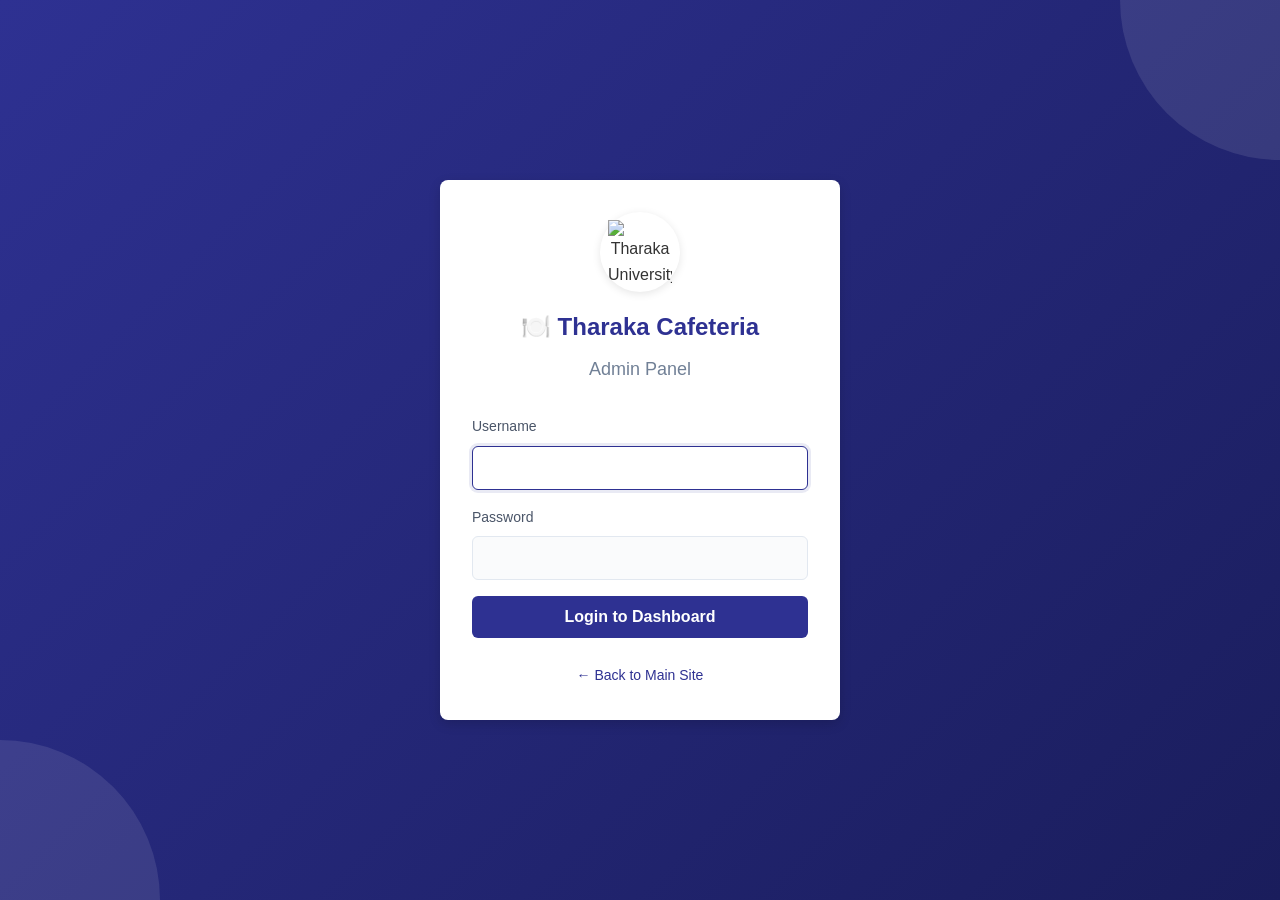
==== admin.html @ 1c05d5d1 "feat: apply cafeteria admin, cart, payment, and setup updates" ====
<!DOCTYPE html>
<html lang="en">
<head>
    <meta charset="UTF-8">
    <meta name="viewport" content="width=device-width, initial-scale=1.0, user-scalable=yes">
    <title>Admin Panel - Tharaka Cafeteria</title>
    <link rel="stylesheet" href="styles.css">
</head>
<body>
    <!-- Modern Login Screen -->
    <div id="loginScreen" class="admin-login-screen">
        <div class="admin-login-card">
            <!-- Logo -->
            <div class="admin-login-logo-box">
                <div class="admin-login-logo">
                    <img src="assets/images/logo.png.jpg" alt="Tharaka University Logo">
                </div>
                <h1 class="admin-login-title">🍽️ Tharaka Cafeteria</h1>
                <h2 class="admin-login-subtitle">Admin Panel</h2>
            </div>
            
            <!-- Login Form -->
            <form id="loginForm" class="admin-login-form">
                <div class="admin-form-group">
                    <div class="admin-form-field">
                        <label class="admin-form-label">Username</label>
                        <input type="text" id="username" required autofocus class="admin-form-input">
                    </div>
                    <div class="admin-form-field">
                        <label class="admin-form-label">Password</label>
                        <input type="password" id="password" required class="admin-form-input">
                    </div>
                </div>
                
                <div id="loginError" class="admin-login-error" style="display: none;"></div>
                
                <button type="submit" class="admin-btn-primary">
                    Login to Dashboard
                </button>
            </form>
            
            <div class="admin-login-back">
                <a href="index.html">← Back to Main Site</a>
            </div>
        </div>
        
        <!-- Animated Background Elements -->
        <div class="admin-bg-elements">
            <div class="admin-bg-circle"></div>
            <div class="admin-bg-circle"></div>
        </div>
    </div>

    <!-- Admin Dashboard -->
    <div id="dashboard" class="dashboard" style="display: none;">
        <!-- Modern Navbar -->
        <nav class="admin-navbar">
            <div class="admin-navbar-inner">
                <div class="admin-navbar-content">
                    <!-- Logo and Title -->
                    <div class="admin-navbar-brand">
                        <img src="assets/images/logo.png.jpg" alt="Tharaka University Logo">
                        <h1 class="admin-navbar-title">
                            <span>🍽️</span>
                            <span>Admin Panel</span>
                        </h1>
                    </div>
                    
                    <!-- Controls and Actions -->
                    <div class="admin-navbar-controls">
                        <!-- Theme Toggle -->
                        <button id="themeToggle" class="admin-navbar-btn" title="Toggle Dark Mode">
                            <span>🌙</span>
                        </button>
                        
                        <!-- Language Toggle -->
                        <button id="langToggle" class="admin-navbar-lang">EN</button>
                        
                        <!-- Admin Info -->
                        <div class="admin-navbar-info" id="adminInfoContainer" style="display: none;">
                            <span id="adminInfo" class="admin-navbar-info-text"></span>
                        </div>
                        
                        <!-- Action Buttons -->
                        <div class="admin-navbar-actions">
                            <button id="logoutBtn" class="admin-btn-logout" data-en="Logout" data-sw="Toka">Logout</button>
                            <a href="index.html" class="admin-btn-view-site" data-en="View Site" data-sw="Angalia Tovuti">View Site</a>
                        </div>
                    </div>
                </div>
            </div>
        </nav>

        <div>
            <!-- Modern Sidebar -->
            <aside class="admin-sidebar">
                <div class="admin-sidebar-inner">
                    <h2 class="admin-sidebar-title">Navigation</h2>
                    <nav class="admin-sidebar-nav">
                        <button class="nav-btn admin-nav-btn" data-tab="pos" data-en="🛒 Quick Order" data-sw="🛒 Oda Haraka">
                            <span class="admin-nav-icon">🛒</span>
                            <span>Quick Order</span>
                        </button>
                        
                        <button class="nav-btn admin-nav-btn" data-tab="inventory" data-en="📦 Inventory" data-sw="📦 Hesabu">
                            <span class="admin-nav-icon">📦</span>
                            <span>Inventory</span>
                        </button>
                        
                        <button class="nav-btn admin-nav-btn" data-tab="orders" data-en="📋 Orders" data-sw="📋 Maagizo">
                            <span class="admin-nav-icon">📋</span>
                            <span>Orders</span>
                        </button>
                        
                        <button class="nav-btn admin-nav-btn" data-tab="add" data-en="➕ Add Food" data-sw="➕ Ongeza Chakula">
                            <span class="admin-nav-icon">➕</span>
                            <span>Add Food</span>
                        </button>
                        
                        <button class="nav-btn admin-nav-btn" data-tab="analytics" data-en="📊 Analytics" data-sw="📊 Takwimu">
                            <span class="admin-nav-icon">📊</span>
                            <span>Analytics</span>
                        </button>
                        
                        <button class="nav-btn admin-nav-btn" data-tab="recommendations" data-en="✨ AI Recommendations" data-sw="✨ Mapendekezo">
                            <span class="admin-nav-icon">✨</span>
                            <span>AI Recommendations</span>
                        </button>
                        
                        <button class="nav-btn admin-nav-btn" data-tab="loyalty" data-en="💎 Loyalty Points" data-sw="💎 Pointi za Sadaka">
                            <span class="admin-nav-icon">💎</span>
                            <span>Loyalty Points</span>
                        </button>
                        
                        <button class="nav-btn admin-nav-btn" id="rolesNavBtn" data-tab="roles" data-en="🔐 Roles & Access" data-sw="🔐 Majukumu" style="display: none;">
                            <span class="admin-nav-icon">🔐</span>
                            <span>Roles & Access</span>
                        </button>
                        
                        <button class="nav-btn admin-nav-btn" id="adminsNavBtn" data-tab="admins" data-en="👥 Admins" data-sw="👥 Wasimamizi" style="display: none;">
                            <span class="admin-nav-icon">👥</span>
                            <span>Admins</span>
                        </button>
                    </nav>
                </div>
            </aside>

            <!-- Main Content -->
            <main class="admin-main">
                <!-- POS / Quick Order Tab -->
                <div id="posTab" class="admin-tab-panel active">
                    <div>
                        <h2 class="admin-section-title">Quick Order (Point of Sale)</h2>
                        <p class="admin-section-description">Create orders for customers who need assistance</p>
                    </div>
                    
                    <div class="admin-grid">
                        <!-- Menu Items -->
                        <div>
                            <div class="admin-card">
                                <h3 class="admin-card-title">
                                    <span class="admin-card-icon">🍽️</span>
                                    Menu Items
                                </h3>
                                <div id="posMenu" class="admin-menu-grid"></div>
                            </div>
                        </div>

                        <!-- Current Order Card -->
                        <div>
                            <div class="admin-card admin-sticky-card">
                                <h3 class="admin-card-title">
                                    <span class="admin-card-icon">🛒</span>
                                    Current Order
                                </h3>
                                
                                <div id="posCart" class="admin-cart"></div>
                                
                                <div class="admin-total-section">
                                    <div class="admin-total-row">
                                        <span class="admin-total-label">Total:</span>
                                        <span class="admin-total-amount">KSh <span id="posTotal">0</span></span>
                                    </div>
                                    
                                    <div class="admin-flex admin-flex-col admin-gap-2">
                                        <div class="admin-input-group">
                                            <label class="admin-form-label">Payment Method</label>
                                            <select id="posPaymentMethod" class="admin-form-select admin-select">
                                                <option value="cash">💵 Cash</option>
                                                <option value="mpesa">📱 M-Pesa</option>
                                            </select>
                                        </div>

                                        <div id="posMpesaSection" style="display: none;">
                                            <label class="admin-form-label">Customer Phone</label>
                                            <input type="tel" id="posMpesaPhone" placeholder="0712345678" class="admin-input">
                                        </div>

                                        <div class="admin-flex admin-flex-col admin-gap-1">
                                            <button id="posPlaceOrder" class="admin-btn-submit">Place Order</button>
                                            <button id="posClearOrder" class="admin-btn-secondary">Clear Order</button>
                                        </div>
                                    </div>
                                </div>
                            </div>
                        </div>
                    </div>
                </div>

                <!-- Inventory Tab -->
                <div id="inventoryTab" class="admin-tab-panel">
                    <div>
                        <h2 class="admin-section-title">Inventory Management</h2>
                        <p class="admin-section-description">Manage your food items and stock levels</p>
                    </div>
                    
                    <div class="admin-card">
                        <h3 class="admin-card-title">
                            <span class="admin-card-icon">📦</span>
                            Current Inventory
                        </h3>
                        <div id="inventoryList" class="admin-flex admin-flex-col admin-gap-1"></div>
                    </div>
                </div>

                <!-- Orders Tab -->
                <div id="ordersTab" class="admin-tab-panel">
                    <div>
                        <h2 class="admin-section-title">Order History & Verification</h2>
                        <p class="admin-section-description">View and manage all customer orders</p>
                    </div>
                    
                    <!-- Order Search Card -->
                    <div class="admin-card admin-search-card">
                        <h3 class="admin-card-title">
                            <span class="admin-card-icon">🔍</span>
                            Search & Verify Order
                        </h3>
                        <div class="admin-search-form">
                            <div class="admin-input-group">
                                <label class="admin-form-label">Order Number</label>
                                <input type="text" id="orderSearchInput" placeholder="e.g., TUC-1000" class="admin-input">
                            </div>
                            <div class="admin-search-buttons">
                                <button id="searchOrderBtn" class="admin-btn-submit">
                                    Search Order
                                </button>
                                <button id="clearSearchBtn" class="admin-btn-secondary">
                                    Show All
                                </button>
                            </div>
                        </div>
                        
                        <!-- Search Result -->
                        <div id="orderSearchResult"></div>
                    </div>

                    <!-- All Orders -->
                    <div class="admin-card">
                        <h3 class="admin-card-title">
                            <span class="admin-card-icon">📋</span>
                            All Orders
                        </h3>
                        <div id="ordersList" class="admin-flex admin-flex-col admin-gap-1"></div>
                    </div>
                </div>

                <!-- Add Food Tab -->
                <div id="addTab" class="admin-tab-panel">
                    <div>
                        <h2 class="admin-section-title">Add New Food Item</h2>
                        <p class="admin-section-description">Add new items to your menu</p>
                    </div>
                    <form id="addFoodForm" class="admin-card admin-form">
                        <div class="admin-form-row">
                            <div class="admin-input-group">
                                <label class="admin-form-label">Food Name</label>
                                <input type="text" id="foodName" required class="admin-input">
                            </div>
                            <div class="admin-input-group">
                                <label class="admin-form-label">Price (KSh)</label>
                                <input type="number" id="foodPrice" min="1" required class="admin-input">
                            </div>
                        </div>
                        <div class="admin-form-row">
                            <div class="admin-input-group">
                                <label class="admin-form-label">Quantity</label>
                                <input type="number" id="foodQuantity" min="0" required class="admin-input">
                            </div>
                            <div class="admin-input-group">
                                <label class="admin-form-label">Unit</label>
                                <select id="foodUnit" required class="admin-form-select">
                                    <option value="plates">Plates</option>
                                    <option value="cups">Cups</option>
                                    <option value="pieces">Pieces</option>
                                    <option value="bottles">Bottles</option>
                                </select>
                            </div>
                        </div>
                        <div class="admin-input-group">
                            <label class="admin-form-label">Categories</label>
                            <div class="admin-checkbox-group">
                                <label class="admin-checkbox-label">
                                    <input type="checkbox" name="category" value="breakfast">
                                    <span>Breakfast</span>
                                </label>
                                <label class="admin-checkbox-label">
                                    <input type="checkbox" name="category" value="lunch">
                                    <span>Lunch</span>
                                </label>
                                <label class="admin-checkbox-label">
                                    <input type="checkbox" name="category" value="snacks">
                                    <span>Snacks</span>
                                </label>
                            </div>
                        </div>
                        <button type="submit" class="admin-btn-submit">Add Food Item</button>
                    </form>
                </div>

                <!-- Analytics Tab -->
                <div id="analyticsTab" class="admin-tab-panel">
                    <div>
                        <h2 class="admin-section-title">Sales Analytics</h2>
                        <p class="admin-section-description">Track your sales and performance</p>
                    </div>
                    <div id="analyticsContent"></div>
                </div>

                <!-- AI Recommendations Analytics Tab -->
                <div id="recommendationsTab" class="admin-tab-panel">
                    <div>
                        <h2 class="admin-section-title">✨ AI Recommendation Analytics</h2>
                        <p class="admin-section-description">Track the effectiveness of personalized recommendations</p>
                    </div>
                    
                    <!-- Key Metrics -->
                    <div class="admin-stats-grid">
                        <div class="admin-stat-card">
                            <div class="admin-stat-icon">👁️</div>
                            <div class="admin-stat-value" id="recTotalShown">0</div>
                            <div class="admin-stat-label">Recommendations Shown</div>
                        </div>
                        <div class="admin-stat-card">
                            <div class="admin-stat-icon">👆</div>
                            <div class="admin-stat-value" id="recTotalClicked">0</div>
                            <div class="admin-stat-label">Clicks</div>
                        </div>
                        <div class="admin-stat-card">
                            <div class="admin-stat-icon">🛒</div>
                            <div class="admin-stat-value" id="recTotalOrdered">0</div>
                            <div class="admin-stat-label">Orders from Recommendations</div>
                        </div>
                        <div class="admin-stat-card">
                            <div class="admin-stat-icon">📈</div>
                            <div class="admin-stat-value" id="recCTR">0%</div>
                            <div class="admin-stat-label">Click-Through Rate</div>
                        </div>
                        <div class="admin-stat-card">
                            <div class="admin-stat-icon">💰</div>
                            <div class="admin-stat-value" id="recConversionRate">0%</div>
                            <div class="admin-stat-label">Conversion Rate</div>
                        </div>
                    </div>

                    <!-- Strategy Effectiveness -->
                    <div class="admin-card">
                        <h3 class="admin-card-subtitle">Strategy Effectiveness</h3>
                        <div id="strategyEffectiveness"></div>
                    </div>

                    <!-- Top Recommended Items -->
                    <div class="admin-card">
                        <h3 class="admin-card-subtitle">Top Recommended Items</h3>
                        <div id="topRecommendedItems"></div>
                    </div>

                    <!-- Preference Distribution -->
                    <div class="admin-card">
                        <h3 class="admin-card-subtitle">User Preference Distribution</h3>
                        <div id="preferenceDistribution"></div>
                    </div>
                </div>

                <!-- Admins Tab (Super Admin Only) -->
                <div id="adminsTab" class="admin-tab-panel">
                    <div>
                        <h2 class="admin-section-title">Admin Management</h2>
                        <p class="admin-section-description">Manage admin users and roles</p>
                    </div>
                    
                    <!-- Add Admin Form -->
                    <div class="admin-card admin-form">
                        <h3 class="admin-card-title">Add New Admin</h3>
                        <form id="addAdminForm">
                            <div class="admin-form-row">
                                <div class="admin-input-group">
                                    <label class="admin-form-label">Username</label>
                                    <input type="text" id="adminUsername" required class="admin-input">
                                </div>
                                <div class="admin-input-group">
                                    <label class="admin-form-label">Password</label>
                                    <input type="password" id="adminPassword" required class="admin-input">
                                </div>
                            </div>
                            <div class="admin-input-group">
                                <label class="admin-form-label">Role</label>
                                <select id="adminRole" required class="admin-form-select">
                                    <option value="Staff">Staff</option>
                                    <option value="Manager">Manager</option>
                                    <option value="Super Admin">Super Admin</option>
                                </select>
                            </div>
                            <button type="submit" class="admin-btn-submit">Add Admin</button>
                        </form>
                    </div>

                    <!-- Admins List -->
                    <div class="admin-card">
                        <h3 class="admin-card-subtitle">Current Admins</h3>
                        <div id="adminsList"></div>
                    </div>

                    <!-- Loyalty Points Management Tab -->
                    <div id="loyaltyTab" style="display: none;">
                        <div class="admin-card">
                            <h3 class="admin-card-title">
                                <span class="admin-card-icon">💎</span>
                                Loyalty Points Management
                            </h3>
                            
                            <div style="margin-bottom: 1.5rem;">
                                <label class="admin-form-label">Search Customer</label>
                                <div style="display: flex; gap: 0.5rem;">
                                    <input type="tel" id="loyaltyPhone" placeholder="Phone (0712345678)" class="admin-input" style="flex: 1;">
                                    <button onclick="searchLoyaltyCustomer()" class="admin-btn-submit">Search</button>
                                </div>
                            </div>

                            <div id="loyaltyResult"></div>
                        </div>

                        <div class="admin-card">
                            <h3 class="admin-card-subtitle">Top Customers</h3>
                            <div id="topCustomersList"></div>
                        </div>
                    </div>

                    <!-- Roles & Access Tab -->
                    <div id="rolesTab" style="display: none;">
                        <div class="admin-card">
                            <h3 class="admin-card-title">
                                <span class="admin-card-icon">🔐</span>
                                Role Management
                            </h3>
                            
                            <div id="rolesList"></div>
                        </div>

                        <div class="admin-card">
                            <h3 class="admin-card-subtitle">Activity Log</h3>
                            <div id="activityLog"></div>
                        </div>
                    </div>
                </div>
            </main>
        </div>
    </div>

    <!-- Modern Loading Overlay -->
    <div id="loadingOverlay" class="admin-loading-overlay">
        <div class="admin-loading-container">
            <div class="admin-loading-content">
                <div class="admin-spinner"></div>
                <p class="admin-loading-text">Loading...</p>
            </div>
        </div>
    </div>

    <!-- Modern Success Modal -->
    <div id="successModal" class="admin-modal">
        <div class="admin-modal-content">
            <div class="admin-modal-center">
                <div class="admin-success-icon">
                    <svg width="32" height="32" viewBox="0 0 24 24" fill="none" stroke="#38A169" stroke-width="2" stroke-linecap="round" stroke-linejoin="round"><path d="M20 6L9 17l-5-5"></path></svg>
                </div>
                <h3 id="successTitle" class="admin-modal-title">Success!</h3>
                <p id="successMessage" class="admin-modal-message"></p>
                <button id="closeSuccessBtn" class="admin-btn-submit">
                    Close
                </button>
            </div>
        </div>
    </div>

    <!-- Toast Notification Container -->
    <div id="toastContainer" class="admin-toast-container"></div>

    <script src="modules/auth.js"></script>
    <script src="modules/userProfile.js"></script>
    <script src="modules/recommendationAnalytics.js"></script>
    <script src="modules/confirm.js"></script>
    <script src="modules/admin.js"></script>
    <script>
        // Show notification toast
        function showNotification(message) {
            const toastContainer = document.getElementById('toastContainer');
            if (!toastContainer) return;
            
            const toast = document.createElement('div');
            toast.className = 'admin-toast';
            toast.textContent = message;
            toast.style.cssText = 'background: #48BB78; color: white; padding: 1rem; border-radius: 0.5rem; margin-bottom: 0.5rem; animation: slideIn 0.3s ease; box-shadow: 0 4px 6px rgba(0,0,0,0.1);';
            toastContainer.appendChild(toast);
            
            setTimeout(() => {
                toast.style.animation = 'slideOut 0.3s ease';
                setTimeout(() => toast.remove(), 300);
            }, 3000);
        }

        // Initialize
        AuthModule.init();

        // Check if logged in
        if (AuthModule.isAuthenticated()) {
            showDashboard();
        }

        // Modern Login form with loading states
        const loginForm = document.getElementById('loginForm');
        if (loginForm) {
            loginForm.addEventListener('submit', async (e) => {
                e.preventDefault();
                const username = document.getElementById('username').value;
                const password = document.getElementById('password').value;
                const errorDiv = document.getElementById('loginError');
                const submitBtn = e.target.querySelector('button[type="submit"]');

                // Show loading state
                if (submitBtn) {
                    submitBtn.textContent = 'Loading...';
                    submitBtn.disabled = true;
                }
                if (errorDiv) errorDiv.style.display = 'none';

                try {
                    await AuthModule.login(username, password);
                    // Clear the form fields after successful login
                    document.getElementById('username').value = '';
                    document.getElementById('password').value = '';
                    showToast('Login successful! Welcome to the admin panel.', 'success');
                    showDashboard();
                } catch (error) {
                    if (errorDiv) {
                        errorDiv.textContent = error.message;
                        errorDiv.style.display = 'block';
                    }
                    document.getElementById('password').value = '';
                    showToast('Login failed. Please check your credentials.', 'error');
                } finally {
                    if (submitBtn) {
                        submitBtn.textContent = 'Login to Dashboard';
                        submitBtn.disabled = false;
                    }
                }
            });
        }

        // Logout
        const logoutBtn = document.getElementById('logoutBtn');
        if (logoutBtn) logoutBtn.addEventListener('click', () => {
            AuthModule.logout();
            window.location.href = 'index.html';
        });

        // Modern Toast Notification System
        function showToast(message, type = 'success') {
            const toast = document.createElement('div');
            const bgColor = type === 'success' ? '#48BB78' : type === 'error' ? '#EF4444' : '#3182CE';
            toast.style.background = bgColor;
            toast.style.color = 'white';
            toast.style.padding = '0.5rem 1rem';
            toast.style.borderRadius = '0.5rem';
            toast.style.boxShadow = '0 8px 20px rgba(0,0,0,0.08)';
            toast.style.display = 'flex';
            toast.style.alignItems = 'center';
            toast.style.gap = '0.75rem';
            toast.style.minWidth = '220px';
            toast.style.transition = 'transform 0.3s ease, opacity 0.3s ease';

            const icon = document.createElement('span');
            icon.textContent = type === 'success' ? '✓' : type === 'error' ? '✕' : 'ℹ';
            icon.style.fontSize = '1rem';

            const text = document.createElement('span');
            text.style.fontWeight = '600';
            text.style.fontSize = '0.875rem';
            text.textContent = message;

            const closeBtn = document.createElement('button');
            closeBtn.textContent = '×';
            closeBtn.style.marginLeft = 'auto';
            closeBtn.style.background = 'transparent';
            closeBtn.style.border = 'none';
            closeBtn.style.color = 'rgba(255,255,255,0.9)';
            closeBtn.style.cursor = 'pointer';
            closeBtn.addEventListener('click', () => toast.remove());

            toast.appendChild(icon);
            toast.appendChild(text);
            toast.appendChild(closeBtn);

            const container = document.getElementById('toastContainer');
            if (container) container.appendChild(toast);

            // Auto remove after 4 seconds
            setTimeout(() => {
                toast.style.opacity = '0';
                toast.style.transform = 'translateX(100%)';
                setTimeout(() => toast.remove(), 350);
            }, 4000);
        }

        // Modern Modal Functions (use inline styles)
        function showSuccessModal(title, message) {
            const modal = document.getElementById('successModal');
            if (!modal) return;
            document.getElementById('successTitle').textContent = title;
            document.getElementById('successMessage').textContent = message;
            modal.style.display = 'flex';
        }

        function closeSuccessModal() {
            const modal = document.getElementById('successModal');
            if (!modal) return;
            modal.style.display = 'none';
        }

        // Attach close button listener (CSP-safe)
        document.getElementById('closeSuccessBtn').addEventListener('click', closeSuccessModal);

        function showLoading() {
            const overlay = document.getElementById('loadingOverlay');
            if (overlay) overlay.style.display = 'flex';
        }

        function hideLoading() {
            const overlay = document.getElementById('loadingOverlay');
            if (overlay) overlay.style.display = 'none';
        }

        // Tab activation helpers: show only the selected tab panel and mark nav
        const getPanels = () => Array.from(document.querySelectorAll('main > div[id$="Tab"]'));

        function resetNavStyles() {
            document.querySelectorAll('.nav-btn').forEach(b => {
                b.style.background = 'transparent';
                b.style.color = '#4A5568';
                b.style.borderLeft = 'none';
            });
        }

        function hideAllPanels() {
            getPanels().forEach(p => {
                p.style.display = 'none';
                p.classList.remove('active');
            });
        }

        function activateTab(tab) {
            if (!tab) return;
            resetNavStyles();
            hideAllPanels();

            // mark nav button
            const btn = Array.from(document.querySelectorAll('.nav-btn')).find(b => b.dataset.tab === tab);
            if (btn) {
                btn.style.background = '#EDF2FF';
                btn.style.color = '#2E3192';
                btn.style.borderLeft = '4px solid #2E3192';
            }

            // show panel
            const panel = document.getElementById(tab + 'Tab');
            if (panel) {
                panel.style.display = 'block';
                panel.classList.add('active');
            }

            // render/refresh content for known panels
            if (tab === 'pos') {
                AdminModule.renderPOSMenu('posMenu');
                AdminModule.renderPOSCart();
            } else if (tab === 'inventory') {
                AdminModule.renderInventory('inventoryList');
            } else if (tab === 'orders') {
                AdminModule.renderOrders('ordersList');
            } else if (tab === 'analytics') {
                AdminModule.renderAnalytics('analyticsContent');
            } else if (tab === 'recommendations') {
                renderRecommendationAnalytics();
            } else if (tab === 'admins') {
                AdminModule.renderAdmins('adminsList');
            }

            // remember last active
            try { localStorage.setItem('lastAdminTab', tab); } catch (e) {}
        }

        // attach click handlers
        document.querySelectorAll('.nav-btn').forEach(btn => {
            btn.addEventListener('click', () => {
                const tab = btn.dataset.tab;
                activateTab(tab);
            });
        });

        // Render Recommendation Analytics
        function renderRecommendationAnalytics() {
            const summary = RecommendationAnalytics.getAnalyticsSummary();

            // Update key metrics
            document.getElementById('recTotalShown').textContent = summary.totalRecommendationsShown;
            document.getElementById('recTotalClicked').textContent = summary.totalClicks;
            document.getElementById('recTotalOrdered').textContent = summary.totalOrders;
            document.getElementById('recCTR').textContent = summary.clickThroughRate.toFixed(1) + '%';
            document.getElementById('recConversionRate').textContent = summary.conversionRate.toFixed(1) + '%';

            // Strategy effectiveness
            const strategyHTML = Object.entries(summary.strategyEffectiveness).map(([strategy, stats]) => `
                <div style="padding: 1rem; background: #F7FAFC; border-radius: 0.375rem; margin-bottom: 1rem;">
                    <h4 style="text-transform: capitalize; margin-bottom: 0.5rem;">${strategy}</h4>
                    <div style="display: grid; grid-template-columns: repeat(3, 1fr); gap: 1rem; font-size: 0.875rem;">
                        <div>
                            <div style="color: #718096;">Shown</div>
                            <div style="font-weight: 600;">${stats.shown}</div>
                        </div>

            <!-- Confirmation Modal -->
            <div id="confirmModal" class="admin-modal" style="display: none;">
                <div class="admin-modal-content">
                    <div class="admin-modal-center">
                        <h3 id="confirmTitle" class="admin-modal-title">Please confirm</h3>
                        <p id="confirmMessage" class="admin-modal-message"></p>
                        <div style="display: flex; gap: 0.5rem; margin-top: 1rem;">
                            <button id="confirmYes" class="admin-btn-submit">Confirm</button>
                            <button id="confirmNo" class="admin-btn-secondary">Cancel</button>
                        </div>
                    </div>
                </div>
            </div>
                        <div>
                            <div style="color: #718096;">CTR</div>
                            <div style="font-weight: 600; color: #2E3192;">${stats.ctr.toFixed(1)}%</div>
                        </div>
                        <div>
                            <div style="color: #718096;">Conversion</div>
                            <div style="font-weight: 600; color: #48BB78;">${stats.conversionRate.toFixed(1)}%</div>
                        </div>
                    </div>
                </div>
            `).join('');
            document.getElementById('strategyEffectiveness').innerHTML = strategyHTML || '<p style="color: #718096;">No data yet</p>';

            // Top recommended items
            const topItemsHTML = summary.topItems.length > 0 ? `
                <table style="width: 100%; border-collapse: collapse;">
                    <thead>
                        <tr style="border-bottom: 2px solid #E2E8F0;">
                            <th style="text-align: left; padding: 0.75rem;">Item ID</th>
                            <th style="text-align: left; padding: 0.75rem;">Times Recommended</th>
                            <th style="text-align: left; padding: 0.75rem;">Clicks</th>
                            <th style="text-align: left; padding: 0.75rem;">Orders</th>
                            <th style="text-align: left; padding: 0.75rem;">Conversion Rate</th>
                        </tr>
                    </thead>
                    <tbody>
                        ${summary.topItems.map(item => `
                            <tr style="border-bottom: 1px solid #E2E8F0;">
                                <td style="padding: 0.75rem;">${item.itemId}</td>
                                <td style="padding: 0.75rem;">${item.timesRecommended}</td>
                                <td style="padding: 0.75rem;">${item.timesClicked}</td>
                                <td style="padding: 0.75rem;">${item.timesOrdered}</td>
                                <td style="padding: 0.75rem; color: #48BB78; font-weight: 600;">${item.conversionRate.toFixed(1)}%</td>
                            </tr>
                        `).join('')}
                    </tbody>
                </table>
            ` : '<p style="color: #718096;">No data yet</p>';
            document.getElementById('topRecommendedItems').innerHTML = topItemsHTML;

            // Preference distribution
            const prefs = RecommendationAnalytics.getPreferenceDistribution();
            const prefHTML = Object.entries(prefs).map(([pref, count]) => `
                <div style="margin-bottom: 1rem;">
                    <div style="display: flex; justify-content: space-between; margin-bottom: 0.25rem;">
                        <span style="text-transform: capitalize;">${pref}</span>
                        <span style="font-weight: 600;">${count}%</span>
                    </div>
                    <div style="background: #E2E8F0; height: 8px; border-radius: 4px; overflow: hidden;">
                        <div style="background: linear-gradient(135deg, #667eea 0%, #764ba2 100%); height: 100%; width: ${count}%;"></div>
                    </div>
                </div>
            `).join('');
            document.getElementById('preferenceDistribution').innerHTML = prefHTML;
        }

        // Modern Add food form with loading and toast notifications
        const addFoodForm = document.getElementById('addFoodForm');
        if (addFoodForm) {
            addFoodForm.addEventListener('submit', async (e) => {
                e.preventDefault();

                const name = document.getElementById('foodName').value;
                const price = parseInt(document.getElementById('foodPrice').value);
                const quantity = parseInt(document.getElementById('foodQuantity').value);
                const unit = document.getElementById('foodUnit').value;
                const categories = Array.from(document.querySelectorAll('input[name="category"]:checked'))
                    .map(cb => cb.value);

                if (categories.length === 0) {
                    showToast('Please select at least one category', 'error');
                    return;
                }

                showLoading();
                try {
                    console.log('Adding food:', { name, price, quantity, unit, categories });
                    await AdminModule.addFood(name, price, quantity, unit, categories);
                    e.target.reset();
                    showToast(`${name} added successfully to inventory!`, 'success');
                    
                    // Reload data from server to get the latest
                    await AdminModule.loadData();
                    
                    // Refresh all relevant displays
                    AdminModule.renderInventory('inventoryList');
                    AdminModule.renderPOSMenu('posMenu');
                    
                } catch (error) {
                    console.error('Error adding food:', error);
                    showToast(`Failed to add food item: ${error.message}`, 'error');
                    showToast('Failed to add food item. Please try again.', 'error');
                } finally {
                    hideLoading();
                }
            });
        }

        // Add admin form
        const addAdminForm = document.getElementById('addAdminForm');
        if (addAdminForm) {
            addAdminForm.addEventListener('submit', async (e) => {
                e.preventDefault();

                const username = document.getElementById('adminUsername').value;
                const password = document.getElementById('adminPassword').value;
                const role = document.getElementById('adminRole').value;

                try {
                    await AdminModule.addAdmin(username, password, role);
                    e.target.reset();
                    alert('Admin added successfully!');
                    AdminModule.renderAdmins('adminsList');
                } catch (error) {
                    alert('Error: ' + error.message);
                }
            });
        }

        // POS Payment method change
        const posPaymentMethod = document.getElementById('posPaymentMethod');
        if (posPaymentMethod) posPaymentMethod.addEventListener('change', (e) => {
            const mpesaSection = document.getElementById('posMpesaSection');
            if (e.target.value === 'mpesa') {
                mpesaSection.style.display = 'block';
            } else {
                mpesaSection.style.display = 'none';
            }
        });

        // Modern POS Place Order with loading states
        const posPlaceBtn = document.getElementById('posPlaceOrder');
        if (posPlaceBtn) posPlaceBtn.addEventListener('click', async () => {
            const btn = document.getElementById('posPlaceOrder');
            const originalText = btn.textContent;

            btn.textContent = 'Loading...';
            btn.disabled = true;

            try {
                await AdminModule.placePOSOrder();
                showToast('Order placed successfully!', 'success');
            } catch (error) {
                showToast('Failed to place order. Please try again.', 'error');
            } finally {
                btn.textContent = originalText;
                btn.disabled = false;
            }
        });

        // Modern POS Clear Order with confirmation
        const posClearBtn = document.getElementById('posClearOrder');
        if (posClearBtn) posClearBtn.addEventListener('click', async () => {
            if (await Confirm.confirm('Are you sure you want to clear the current order?')) {
                await AdminModule.clearPOSOrder();
                showToast('Order cleared', 'info');
            }
        });

        // Order Search
        const searchOrderBtn = document.getElementById('searchOrderBtn');
        if (searchOrderBtn) searchOrderBtn.addEventListener('click', () => {
            const orderNumber = document.getElementById('orderSearchInput').value;
            AdminModule.searchOrder(orderNumber);
        });

        // Order Search - Enter key
        const orderSearchInput = document.getElementById('orderSearchInput');
        if (orderSearchInput) orderSearchInput.addEventListener('keypress', (e) => {
            if (e.key === 'Enter') {
                const orderNumber = document.getElementById('orderSearchInput').value;
                AdminModule.searchOrder(orderNumber);
            }
        });

        // Clear Search
        const clearSearchBtn = document.getElementById('clearSearchBtn');
        if (clearSearchBtn) clearSearchBtn.addEventListener('click', () => {
            AdminModule.clearOrderSearch();
        });

        // Theme Toggle
        const themeToggle = document.getElementById('themeToggle');
        if (themeToggle) {
            const currentTheme = localStorage.getItem('theme') || 'light';
            document.documentElement.setAttribute('data-theme', currentTheme);
            themeToggle.textContent = currentTheme === 'dark' ? '☀️' : '🌙';

            themeToggle.addEventListener('click', () => {
                const theme = document.documentElement.getAttribute('data-theme');
                const newTheme = theme === 'dark' ? 'light' : 'dark';
                document.documentElement.setAttribute('data-theme', newTheme);
                localStorage.setItem('theme', newTheme);
                themeToggle.textContent = newTheme === 'dark' ? '☀️' : '🌙';
            });
        }

        // Language Toggle
        const langToggle = document.getElementById('langToggle');
        let currentLang = localStorage.getItem('language') || 'en';

        function switchLanguage(lang) {
            currentLang = lang;
            localStorage.setItem('language', lang);
            if (langToggle) langToggle.textContent = lang === 'en' ? 'EN' : 'SW';

            document.querySelectorAll('[data-en][data-sw]').forEach(el => {
                const text = el.getAttribute('data-' + lang);
                if (text) el.textContent = text;
            });
        }

        if (langToggle) {
            langToggle.addEventListener('click', () => {
                switchLanguage(currentLang === 'en' ? 'sw' : 'en');
            });
        }

        switchLanguage(currentLang);

        // Loyalty Search Function
        function searchLoyaltyCustomer() {
            const phone = document.getElementById('loyaltyPhone').value.trim();
            if (!phone) {
                alert('Please enter a phone number');
                return;
            }

            fetch(`/api/loyalty/${phone}`)
                .then(res => res.json())
                .then(data => {
                    const result = document.getElementById('loyaltyResult');
                    if (data.success) {
                        const loyalty = data.loyalty;
                        const html = `
                            <div class="admin-card" style="background: #F0FFF4; border-left: 4px solid #48BB78;">
                                <h4 style="color: #22543D; margin-top: 0;">💎 ${loyalty.phone}</h4>
                                <table style="width: 100%; font-size: 0.875rem;">
                                    <tr><td><strong>Total Points:</strong></td><td>${loyalty.points}</td></tr>
                                    <tr><td><strong>Tier:</strong></td><td>${loyalty.tier.tier}</td></tr>
                                    <tr><td><strong>Total Spent:</strong></td><td>KSh ${loyalty.totalSpent}</td></tr>
                                    <tr><td><strong>Order Count:</strong></td><td>${loyalty.orders}</td></tr>
                                    <tr><td><strong>Member Since:</strong></td><td>${loyalty.joinedDate}</td></tr>
                                    <tr><td><strong>Estimated Discount:</strong></td><td>KSh ${loyalty.estimatedDiscount}</td></tr>
                                </table>
                            </div>
                        `;
                        result.innerHTML = html;
                    } else {
                        result.innerHTML = `<div style="color: #C53030; padding: 1rem; background: #FED7D7; border-radius: 0.5rem;">No record found for this customer</div>`;
                    }
                })
                .catch(err => {
                    document.getElementById('loyaltyResult').innerHTML = `<div style="color: red;">Error: ${err.message}</div>`;
                });
        }

        async function showDashboard() {
            const loginScreen = document.getElementById('loginScreen');
            const dashboard = document.getElementById('dashboard');
            if (loginScreen) loginScreen.style.display = 'none';
            if (dashboard) dashboard.style.display = 'block';

            const admin = AuthModule.getCurrentAdmin();
            const adminInfoEl = document.getElementById('adminInfo');
            if (admin && adminInfoEl) adminInfoEl.textContent = `${admin.username} (${admin.role})`;

            // Show Admins tab only for Super Admin
            if (AuthModule.isSuperAdmin()) {
                const adminsBtn = document.getElementById('adminsNavBtn');
                const rolesBtn = document.getElementById('rolesNavBtn');
                if (adminsBtn) adminsBtn.style.display = 'block';
                if (rolesBtn) rolesBtn.style.display = 'block';
            }

            await AdminModule.loadData();

            // Activate last-viewed tab or default to pos
            const last = localStorage.getItem('lastAdminTab') || 'pos';
            activateTab(last);
        }
    </script>
</body>
</html>
---- styles.css ----
/* MODERN INTERACTIVE STYLES */

* {
    margin: 0;
    padding: 0;
    box-sizing: border-box;
}

body {
    font-family: -apple-system, BlinkMacSystemFont, 'Segoe UI', 'Roboto', sans-serif;
    background: linear-gradient(135deg, #f5f7fa 0%, #e8eaf6 100%);
    color: #333;
    line-height: 1.6;
    min-height: 100vh;
}

/* Smooth scrolling */
html {
    scroll-behavior: smooth;
}

.container {
    max-width: 1200px;
    margin: 0 auto;
    padding: 0 1rem;
}

/* Header */
.header {
    background: linear-gradient(135deg, #2E3192 0%, #1a1d5c 100%);
    color: white;
    padding: 1rem 0;
    box-shadow: 0 4px 12px rgba(46, 49, 146, 0.4);
    position: sticky;
    top: 0;
    z-index: 1000;
    backdrop-filter: blur(10px);
    animation: slideDown 0.5s ease;
}

@keyframes slideDown {
    from {
        transform: translateY(-100%);
        opacity: 0;
    }
    to {
        transform: translateY(0);
        opacity: 1;
    }
}

@keyframes slideIn {
    from {
        transform: translateX(400px);
        opacity: 0;
    }
    to {
        transform: translateX(0);
        opacity: 1;
    }
}

@keyframes slideOut {
    from {
        transform: translateX(0);
        opacity: 1;
    }
    to {
        transform: translateX(400px);
        opacity: 0;
    }
}

.header .container {
    display: flex;
    justify-content: space-between;
    align-items: center;
    gap: 1rem;
}

.header-logo {
    display: flex;
    align-items: center;
    gap: 1rem;
    animation: fadeIn 0.8s ease;
}

.header-logo img {
    height: 50px;
    width: auto;
    transition: transform 0.3s ease;
}

.header-logo img:hover {
    transform: scale(1.1) rotate(5deg);
}

.header h1 {
    font-size: 1.5rem;
    font-weight: 700;
    letter-spacing: -0.5px;
}

@keyframes fadeIn {
    from {
        opacity: 0;
    }
    to {
        opacity: 1;
    }
}

.header-actions {
    display: flex;
    gap: 0.5rem;
}

/* Welcome */
.welcome {
    background: linear-gradient(135deg, #2E3192 0%, #1a1d5c 100%);
    color: white;
    padding: 3rem 0;
    text-align: center;
    position: relative;
    overflow: hidden;
}

.welcome::before {
    content: '';
    position: absolute;
    top: 0;
    left: 0;
    right: 0;
    bottom: 0;
    background: url('assets/images/logo.png.jpg') center/contain no-repeat;
    opacity: 0.05;
    pointer-events: none;
}

.welcome h2 {
    margin-bottom: 0.5rem;
    position: relative;
    z-index: 1;
}

.welcome p {
    position: relative;
    z-index: 1;
}

/* Buttons */
.btn {
    padding: 0.5rem 1.5rem;
    border: none;
    border-radius: 0.5rem;
    cursor: pointer;
    font-size: 0.875rem;
    font-weight: 600;
    transition: all 0.3s cubic-bezier(0.4, 0, 0.2, 1);
    text-decoration: none;
    display: inline-block;
    position: relative;
    overflow: hidden;
}

.btn::before {
    content: '';
    position: absolute;
    top: 50%;
    left: 50%;
    width: 0;
    height: 0;
    border-radius: 50%;
    background: rgba(255, 255, 255, 0.3);
    transform: translate(-50%, -50%);
    transition: width 0.6s, height 0.6s;
}

.btn:active::before {
    width: 300px;
    height: 300px;
}

.btn-primary {
    background: linear-gradient(135deg, #2E3192 0%, #1a1d5c 100%);
    color: white;
    box-shadow: 0 2px 8px rgba(46, 49, 146, 0.3);
}

.btn-primary:hover {
    background: linear-gradient(135deg, #1a1d5c 0%, #0d0e2e 100%);
    transform: translateY(-2px);
    box-shadow: 0 6px 16px rgba(46, 49, 146, 0.4);
}

.btn-primary:active {
    transform: translateY(0);
}

.btn-secondary {
    background: linear-gradient(135deg, #718096 0%, #4A5568 100%);
    color: white;
    box-shadow: 0 2px 8px rgba(113, 128, 150, 0.3);
}

.btn-secondary:hover {
    background: linear-gradient(135deg, #4A5568 0%, #2D3748 100%);
    transform: translateY(-2px);
    box-shadow: 0 6px 16px rgba(113, 128, 150, 0.4);
}

.btn-sm {
    padding: 0.375rem 0.75rem;
    font-size: 0.8125rem;
}

.btn-block {
    width: 100%;
}

.btn-icon {
    width: 28px;
    height: 28px;
    padding: 0;
    border: none;
    background: #2E3192;
    color: white;
    border-radius: 0.25rem;
    cursor: pointer;
    font-size: 1rem;
}

.btn-icon:hover {
    background: #1a1d5c;
}

/* Menu */
.menu-section {
    margin: 2rem 0;
    animation: fadeInUp 0.6s ease;
}

@keyframes fadeInUp {
    from {
        opacity: 0;
        transform: translateY(30px);
    }
    to {
        opacity: 1;
        transform: translateY(0);
    }
}

.menu-section h2 {
    margin-bottom: 1.5rem;
    color: #2E3192;
    border-left: 5px solid #00BCD4;
    padding-left: 1rem;
    font-size: 1.75rem;
    font-weight: 700;
    position: relative;
}

.menu-section h2::after {
    content: '';
    position: absolute;
    bottom: -5px;
    left: 0;
    width: 60px;
    height: 3px;
    background: linear-gradient(90deg, #00BCD4, transparent);
}

.menu-grid {
    display: grid;
    grid-template-columns: repeat(auto-fill, minmax(280px, 1fr));
    gap: 1.5rem;
}

.menu-item {
    background: white;
    padding: 2rem;
    border-radius: 1rem;
    box-shadow: 0 4px 12px rgba(0,0,0,0.08);
    text-align: center;
    transition: all 0.4s cubic-bezier(0.4, 0, 0.2, 1);
    position: relative;
    overflow: hidden;
}

.menu-item::before {
    content: '';
    position: absolute;
    top: 0;
    left: 0;
    right: 0;
    height: 4px;
    background: linear-gradient(90deg, #2E3192, #00BCD4);
    transform: scaleX(0);
    transition: transform 0.4s ease;
}

.menu-item:hover::before {
    transform: scaleX(1);
}

.menu-item:hover {
    transform: translateY(-8px);
    box-shadow: 0 12px 24px rgba(46, 49, 146, 0.15);
}

.menu-item h3 {
    margin-bottom: 0.75rem;
    color: #2D3748;
    font-size: 1.25rem;
    font-weight: 700;
}

.price {
    font-size: 1.5rem;
    font-weight: 800;
    background: linear-gradient(135deg, #2E3192, #00BCD4);
    -webkit-background-clip: text;
    -webkit-text-fill-color: transparent;
    background-clip: text;
    margin: 0.75rem 0;
}

.stock {
    color: #718096;
    font-size: 0.875rem;
    margin-bottom: 1.25rem;
    font-weight: 500;
}

.no-items {
    text-align: center;
    color: #718096;
    padding: 2rem;
}

/* Modal */
.modal {
    display: none;
    position: fixed;
    top: 0;
    left: 0;
    width: 100%;
    height: 100%;
    background: rgba(0,0,0,0.6);
    backdrop-filter: blur(4px);
    align-items: center;
    justify-content: center;
    z-index: 2000;
    animation: fadeIn 0.3s ease;
}

.modal-content {
    background: white;
    border-radius: 1rem;
    width: 90%;
    max-width: 550px;
    max-height: 85vh;
    display: flex;
    flex-direction: column;
    box-shadow: 0 20px 60px rgba(0,0,0,0.3);
    animation: slideUp 0.4s cubic-bezier(0.4, 0, 0.2, 1);
}

@keyframes slideUp {
    from {
        opacity: 0;
        transform: translateY(50px) scale(0.9);
    }
    to {
        opacity: 1;
        transform: translateY(0) scale(1);
    }
}

.modal-header {
    display: flex;
    justify-content: space-between;
    align-items: center;
    padding: 1rem;
    border-bottom: 1px solid #e2e8f0;
}

.modal-header h3 {
    margin: 0;
}

.close {
    background: none;
    border: none;
    font-size: 1.5rem;
    cursor: pointer;
    color: #718096;
}

.close:hover {
    color: #333;
}

/* Cart */
.cart-items {
    padding: 1.5rem;
    overflow-y: auto;
    flex: 1;
}

.cart-item {
    display: flex;
    justify-content: space-between;
    align-items: center;
    padding: 1.25rem;
    background: linear-gradient(135deg, #f7fafc 0%, #edf2f7 100%);
    border-radius: 0.75rem;
    margin-bottom: 0.75rem;
    border-left: 4px solid #2E3192;
    transition: all 0.3s ease;
    animation: slideInRight 0.4s ease;
}

@keyframes slideInRight {
    from {
        opacity: 0;
        transform: translateX(-20px);
    }
    to {
        opacity: 1;
        transform: translateX(0);
    }
}

.cart-item:hover {
    transform: translateX(5px);
    box-shadow: 0 4px 12px rgba(46, 49, 146, 0.1);
}

.cart-item-info strong {
    display: block;
    margin-bottom: 0.25rem;
}

.cart-item-info p {
    color: #718096;
    font-size: 0.875rem;
}

.cart-item-actions {
    display: flex;
    gap: 0.5rem;
    align-items: center;
}

.empty-cart {
    text-align: center;
    color: #718096;
    padding: 2rem;
}

.cart-footer {
    padding: 1rem;
    border-top: 1px solid #e2e8f0;
}

.cart-total {
    font-size: 1.25rem;
    margin-bottom: 1rem;
    text-align: right;
}

/* Notification */
.notification {
    position: fixed;
    bottom: 2rem;
    right: 2rem;
    background: linear-gradient(135deg, #2E3192 0%, #1a1d5c 100%);
    color: white;
    padding: 1rem 2rem;
    border-radius: 0.75rem;
    box-shadow: 0 8px 24px rgba(46, 49, 146, 0.4);
    animation: slideInBounce 0.6s cubic-bezier(0.68, -0.55, 0.265, 1.55);
    z-index: 3000;
    font-weight: 600;
    border-left: 4px solid #00BCD4;
}

@keyframes slideInBounce {
    0% {
        transform: translateX(400px) scale(0.7);
        opacity: 0;
    }
    50% {
        transform: translateX(-20px) scale(1.05);
    }
    100% {
        transform: translateX(0) scale(1);
        opacity: 1;
    }
}

/* Responsive */
@media (max-width: 768px) {
    .header .container {
        flex-direction: column;
        gap: 1rem;
    }

    .menu-grid {
        grid-template-columns: 1fr;
    }

    .cart-item {
        flex-direction: column;
        gap: 1rem;
    }
}

/* ===== EMPTY STATES ===== */
.empty-state {
    text-align: center;
    padding: 4rem 2rem;
    animation: fadeIn 0.5s ease;
}

.no-items {
    text-align: center;
    color: #718096;
    padding: 2rem;
    font-size: 0.95rem;
}

.empty-state-icon {
    font-size: 4rem;
    margin-bottom: 1rem;
    opacity: 0.5;
}

.empty-state h3 {
    color: #2D3748;
    font-size: 1.5rem;
    margin-bottom: 0.5rem;
}

.empty-state p {
    color: #718096;
    font-size: 1rem;
}

/* ===== FOOTER ===== */
.footer {
    background: linear-gradient(135deg, #2E3192 0%, #1a1d5c 100%);
    color: white;
    padding: 3rem 0 1.5rem;
    margin-top: 4rem;
}

.footer-content {
    display: grid;
    grid-template-columns: repeat(auto-fit, minmax(250px, 1fr));
    gap: 2rem;
    margin-bottom: 2rem;
}

.footer-section h4 {
    font-size: 1.125rem;
    margin-bottom: 1rem;
    color: #00BCD4;
}

.footer-section p,
.footer-section a {
    color: rgba(255, 255, 255, 0.8);
    text-decoration: none;
    display: block;
    margin-bottom: 0.5rem;
    transition: color 0.3s ease;
}

.footer-section a:hover {
    color: #00BCD4;
}

.footer-bottom {
    text-align: center;
    padding-top: 2rem;
    border-top: 1px solid rgba(255, 255, 255, 0.1);
    color: rgba(255, 255, 255, 0.6);
}

/* ===== STATUS BADGES ===== */
.status-badge {
    display: inline-block;
    padding: 0.5rem 1rem;
    border-radius: 2rem;
    font-weight: 700;
    font-size: 0.875rem;
    text-transform: uppercase;
    letter-spacing: 0.5px;
    animation: badgePulse 2s ease-in-out infinite;
}

.status-badge.paid {
    background: linear-gradient(135deg, #48BB78, #38A169);
    color: white;
    box-shadow: 0 4px 12px rgba(72, 187, 120, 0.4);
}

.status-badge.pending {
    background: linear-gradient(135deg, #F59E0B, #D97706);
    color: white;
    box-shadow: 0 4px 12px rgba(245, 158, 11, 0.4);
}

@keyframes badgePulse {
    0%, 100% {
        transform: scale(1);
    }
    50% {
        transform: scale(1.05);
    }
}

/* ===== KEYBOARD SHORTCUT HINT ===== */
.keyboard-hint {
    position: fixed;
    bottom: 1rem;
    left: 1rem;
    background: rgba(46, 49, 146, 0.95);
    color: white;
    padding: 0.75rem 1.25rem;
    border-radius: 0.5rem;
    font-size: 0.875rem;
    backdrop-filter: blur(10px);
    box-shadow: 0 4px 12px rgba(0, 0, 0, 0.2);
    animation: slideInLeft 0.5s ease;
    z-index: 1000;
}

@keyframes slideInLeft {
    from {
        transform: translateX(-100%);
        opacity: 0;
    }
    to {
        transform: translateX(0);
        opacity: 1;
    }
}

.keyboard-hint kbd {
    background: rgba(255, 255, 255, 0.2);
    padding: 0.25rem 0.5rem;
    border-radius: 0.25rem;
    font-family: monospace;
    margin: 0 0.25rem;
}

/* ===== PRINT STYLES ===== */
@media print {
    body * {
        visibility: hidden;
    }
    .print-area, .print-area * {
        visibility: visible;
    }
    .print-area {
        position: absolute;
        left: 0;
        top: 0;
        width: 100%;
    }
}

.print-btn {
    background: linear-gradient(135deg, #718096, #4A5568);
    color: white;
    border: none;
    padding: 0.5rem 1rem;
    border-radius: 0.5rem;
    cursor: pointer;
    font-weight: 600;
    transition: all 0.3s ease;
}

.print-btn:hover {
    transform: translateY(-2px);
    box-shadow: 0 4px 12px rgba(113, 128, 150, 0.4);
}

/* ===== DARK MODE ===== */
:root {
    --bg-primary: #f5f7fa;
    --bg-secondary: #ffffff;
    --text-primary: #2D3748;
    --text-secondary: #718096;
    --border-color: #E2E8F0;
    --shadow: rgba(0, 0, 0, 0.1);
}

[data-theme="dark"] {
    --bg-primary: #1a202c;
    --bg-secondary: #2D3748;
    --text-primary: #F7FAFC;
    --text-secondary: #CBD5E0;
    --border-color: #4A5568;
    --shadow: rgba(0, 0, 0, 0.3);
}

[data-theme="dark"] body {
    background: linear-gradient(135deg, #1a202c 0%, #2D3748 100%);
    color: var(--text-primary);
}

[data-theme="dark"] .menu-item,
[data-theme="dark"] .modal-content,
[data-theme="dark"] .admin-item,
[data-theme="dark"] .order-card,
[data-theme="dark"] .stat-card,
[data-theme="dark"] .add-form,
[data-theme="dark"] .login-box {
    background: var(--bg-secondary);
    color: var(--text-primary);
}

[data-theme="dark"] .cart-item {
    background: linear-gradient(135deg, #2D3748 0%, #4A5568 100%);
}

[data-theme="dark"] input,
[data-theme="dark"] select,
[data-theme="dark"] textarea {
    background: #1a202c;
    color: var(--text-primary);
    border-color: var(--border-color);
}

[data-theme="dark"] .admin-nav {
    background: var(--bg-secondary);
}

[data-theme="dark"] .nav-btn:hover {
    background: #1a202c;
}

[data-theme="dark"] .dashboard {
    background: linear-gradient(135deg, #1a202c 0%, #2D3748 100%);
}

/* Theme Toggle Button */
.theme-toggle {
    background: rgba(255, 255, 255, 0.2);
    border: none;
    padding: 0.5rem 1rem;
    border-radius: 2rem;
    cursor: pointer;
    font-size: 1.25rem;
    transition: all 0.3s ease;
    backdrop-filter: blur(10px);
}

.theme-toggle:hover {
    background: rgba(255, 255, 255, 0.3);
    transform: scale(1.1);
}

/* Language Toggle */
.language-toggle {
    background: rgba(255, 255, 255, 0.2);
    border: none;
    padding: 0.5rem 1rem;
    border-radius: 2rem;
    cursor: pointer;
    font-weight: 600;
    color: white;
    transition: all 0.3s ease;
    backdrop-filter: blur(10px);
}

.language-toggle:hover {
    background: rgba(255, 255, 255, 0.3);
    transform: scale(1.05);
}

.controls-group {
    display: flex;
    gap: 0.5rem;
    align-items: center;
}

/* ===== SEARCH BAR ===== */
#menuSearch {
    outline: none;
}

#menuSearch:focus {
    border-color: #00BCD4;
    box-shadow: 0 6px 20px rgba(46, 49, 146, 0.2);
    transform: translateY(-2px);
}

#menuSearch::placeholder {
    color: #718096;
}

[data-theme="dark"] #menuSearch {
    background: var(--bg-secondary);
    color: var(--text-primary);
    border-color: #00BCD4;
}

[data-theme="dark"] #menuSearch::placeholder {
    color: var(--text-secondary);
}

/* Search icon animation */
#menuSearch:focus::before {
    content: '🔍';
    position: absolute;
    left: 1rem;
}

/* ===== CHARTS & GRAPHS ===== */
.chart-container {
    background: white;
    padding: 2rem;
    border-radius: 1rem;
    box-shadow: 0 4px 12px rgba(0,0,0,0.08);
    margin-bottom: 2rem;
}

[data-theme="dark"] .chart-container {
    background: var(--bg-secondary);
}

.chart-title {
    font-size: 1.25rem;
    font-weight: 700;
    color: #2E3192;
    margin-bottom: 1.5rem;
}

[data-theme="dark"] .chart-title {
    color: #00BCD4;
}

/* Progress Bar Chart */
.progress-chart {
    margin-bottom: 1.5rem;
}

.progress-item {
    margin-bottom: 1.5rem;
}

.progress-label {
    display: flex;
    justify-content: space-between;
    margin-bottom: 0.5rem;
    font-size: 0.875rem;
    color: #4A5568;
}

[data-theme="dark"] .progress-label {
    color: var(--text-secondary);
}

.progress-bar-bg {
    width: 100%;
    height: 24px;
    background: #E2E8F0;
    border-radius: 1rem;
    overflow: hidden;
    position: relative;
}

[data-theme="dark"] .progress-bar-bg {
    background: #1a202c;
}

.progress-bar-fill {
    height: 100%;
    background: linear-gradient(90deg, #2E3192, #00BCD4);
    border-radius: 1rem;
    transition: width 1s ease;
    display: flex;
    align-items: center;
    justify-content: flex-end;
    padding-right: 0.75rem;
    color: white;
    font-weight: 700;
    font-size: 0.75rem;
    animation: fillBar 1.5s ease;
}

@keyframes fillBar {
    from {
        width: 0 !important;
    }
}

/* Donut Chart */
.donut-chart {
    display: flex;
    align-items: center;
    gap: 2rem;
    flex-wrap: wrap;
}

.donut {
    width: 200px;
    height: 200px;
    border-radius: 50%;
    background: conic-gradient(
        #2E3192 0deg,
        #2E3192 var(--paid-deg),
        #F59E0B var(--paid-deg),
        #F59E0B 360deg
    );
    position: relative;
    display: flex;
    align-items: center;
    justify-content: center;
    animation: rotateDonut 1.5s ease;
}

@keyframes rotateDonut {
    from {
        transform: rotate(0deg);
    }
    to {
        transform: rotate(360deg);
    }
}

.donut::before {
    content: '';
    width: 140px;
    height: 140px;
    border-radius: 50%;
    background: white;
    position: absolute;
}

[data-theme="dark"] .donut::before {
    background: var(--bg-secondary);
}

.donut-center {
    position: relative;
    z-index: 1;
    text-align: center;
}

.donut-value {
    font-size: 2.5rem;
    font-weight: 800;
    color: #2E3192;
}

[data-theme="dark"] .donut-value {
    color: #00BCD4;
}

.donut-label {
    font-size: 0.875rem;
    color: #718096;
}

.donut-legend {
    flex: 1;
    min-width: 200px;
}

.legend-item {
    display: flex;
    align-items: center;
    gap: 1rem;
    margin-bottom: 1rem;
    padding: 0.75rem;
    background: #F7FAFC;
    border-radius: 0.5rem;
}

[data-theme="dark"] .legend-item {
    background: #1a202c;
}

.legend-color {
    width: 20px;
    height: 20px;
    border-radius: 0.25rem;
}

.legend-text {
    flex: 1;
}

.legend-name {
    font-weight: 600;
    color: #2D3748;
}

[data-theme="dark"] .legend-name {
    color: var(--text-primary);
}

.legend-value {
    font-size: 0.875rem;
    color: #718096;
}

/* Bar Chart */
.bar-chart {
    display: flex;
    align-items: flex-end;
    gap: 1rem;
    height: 250px;
    padding: 1rem 0;
}

.bar-item {
    flex: 1;
    display: flex;
    flex-direction: column;
    align-items: center;
    gap: 0.5rem;
}

.bar {
    width: 100%;
    background: linear-gradient(180deg, #2E3192, #00BCD4);
    border-radius: 0.5rem 0.5rem 0 0;
    position: relative;
    transition: all 0.3s ease;
    animation: growBar 1s ease;
}

@keyframes growBar {
    from {
        height: 0 !important;
    }
}

.bar:hover {
    transform: translateY(-5px);
    box-shadow: 0 8px 16px rgba(46, 49, 146, 0.3);
}

.bar-value {
    position: absolute;
    top: -1.5rem;
    left: 50%;
    transform: translateX(-50%);
    font-weight: 700;
    color: #2E3192;
    font-size: 0.875rem;
}

[data-theme="dark"] .bar-value {
    color: #00BCD4;
}

.bar-label {
    font-size: 0.875rem;
    color: #4A5568;
    text-align: center;
    font-weight: 600;
}

[data-theme="dark"] .bar-label {
    color: var(--text-secondary);
}

/* ===================================
   AI RECOMMENDATIONS SECTION
   =================================== */

.recommendations-section {
    margin: 3rem 0;
    padding: 2rem;
    background: linear-gradient(135deg, #667eea 0%, #764ba2 100%);
    border-radius: 1rem;
    box-shadow: 0 10px 30px rgba(102, 126, 234, 0.3);
}

.recommendations-header {
    text-align: center;
    color: white;
    margin-bottom: 2rem;
}

.recommendations-header h2 {
    font-size: 2rem;
    margin-bottom: 0.5rem;
    text-shadow: 0 2px 4px rgba(0, 0, 0, 0.2);
}

.recommendations-header p {
    font-size: 1rem;
    opacity: 0.9;
}

.recommendations-scroll {
    display: flex;
    gap: 1.5rem;
    overflow-x: auto;
    padding: 1rem 0;
    scroll-behavior: smooth;
    -webkit-overflow-scrolling: touch;
}

.recommendations-scroll::-webkit-scrollbar {
    height: 8px;
}

.recommendations-scroll::-webkit-scrollbar-track {
    background: rgba(255, 255, 255, 0.1);
    border-radius: 10px;
}

.recommendations-scroll::-webkit-scrollbar-thumb {
    background: rgba(255, 255, 255, 0.3);
    border-radius: 10px;
}

.recommendations-scroll::-webkit-scrollbar-thumb:hover {
    background: rgba(255, 255, 255, 0.5);
}

.recommendation-card {
    min-width: 280px;
    background: white;
    border-radius: 1rem;
    padding: 1.5rem;
    box-shadow: 0 4px 12px rgba(0, 0, 0, 0.1);
    position: relative;
    transition: transform 0.3s ease, box-shadow 0.3s ease;
    flex-shrink: 0;
}

.recommendation-card:hover {
    transform: translateY(-5px);
    box-shadow: 0 8px 24px rgba(0, 0, 0, 0.15);
}

.rec-badge {
    position: absolute;
    top: -10px;
    right: -10px;
    width: 40px;
    height: 40px;
    background: linear-gradient(135deg, #667eea 0%, #764ba2 100%);
    border-radius: 50%;
    display: flex;
    align-items: center;
    justify-content: center;
    font-size: 1.25rem;
    box-shadow: 0 4px 12px rgba(102, 126, 234, 0.4);
}

.rec-tags {
    display: flex;
    flex-wrap: wrap;
    gap: 0.5rem;
    margin-bottom: 1rem;
}

.tag-badge {
    background: #EDF2F7;
    color: #2D3748;
    padding: 0.25rem 0.75rem;
    border-radius: 1rem;
    font-size: 0.75rem;
    font-weight: 600;
    text-transform: capitalize;
}

.recommendation-card h3 {
    color: #2D3748;
    font-size: 1.25rem;
    margin: 0.5rem 0;
}

.recommendation-card .price {
    color: #2E3192;
    font-size: 1.5rem;
    font-weight: bold;
    margin: 0.5rem 0;
}

.rec-reason {
    color: #718096;
    font-size: 0.875rem;
    font-style: italic;
    margin: 0.5rem 0;
    min-height: 2.5rem;
}

.recommendation-card .stock {
    color: #48BB78;
    font-size: 0.875rem;
    margin: 0.5rem 0;
}

.recommendation-card .btn {
    width: 100%;
    margin-top: 1rem;
}

/* Preferences Modal Styles */
.pref-section {
    margin: 1.5rem 0;
}

.pref-section h4 {
    color: #2D3748;
    font-size: 1.125rem;
    margin-bottom: 1rem;
}

.pref-options {
    display: flex;
    flex-direction: column;
    gap: 0.75rem;
}

.pref-checkbox {
    display: flex;
    align-items: center;
    padding: 0.75rem;
    background: #F7FAFC;
    border-radius: 0.5rem;
    cursor: pointer;
    transition: all 0.2s ease;
}

.pref-checkbox:hover {
    background: #EDF2F7;
}

.pref-checkbox input[type="checkbox"] {
    width: 20px;
    height: 20px;
    margin-right: 0.75rem;
    cursor: pointer;
}

.pref-checkbox span {
    font-size: 1rem;
    color: #2D3748;
}

.price-range {
    display: flex;
    gap: 1rem;
    flex-wrap: wrap;
}

.price-range label {
    flex: 1;
    min-width: 150px;
}

.price-range input[type="number"] {
    width: 100%;
    padding: 0.5rem;
    border: 1px solid #CBD5E0;
    border-radius: 0.375rem;
    font-size: 1rem;
    margin-top: 0.5rem;
}

.pref-actions {
    display: flex;
    gap: 1rem;
    margin-top: 2rem;
}

.pref-actions .btn {
    flex: 1;
}

/* Dark Mode for Recommendations */
body.dark-mode .recommendations-section {
    background: linear-gradient(135deg, #4c51bf 0%, #553c9a 100%);
}

body.dark-mode .recommendation-card {
    background: #2D3748;
}

body.dark-mode .recommendation-card h3 {
    color: #E2E8F0;
}

body.dark-mode .recommendation-card .price {
    color: #90CDF4;
}

body.dark-mode .rec-reason {
    color: #A0AEC0;
}

body.dark-mode .tag-badge {
    background: #4A5568;
    color: #E2E8F0;
}

body.dark-mode .pref-section h4 {
    color: #E2E8F0;
}

body.dark-mode .pref-checkbox {
    background: #4A5568;
}

body.dark-mode .pref-checkbox:hover {
    background: #2D3748;
}

body.dark-mode .pref-checkbox span {
    color: #E2E8F0;
}

body.dark-mode .price-range input[type="number"] {
    background: #4A5568;
    border-color: #2D3748;
    color: #E2E8F0;
}

/* Modern Micro-interactions and Animations */
@keyframes fadeIn {
    from { opacity: 0; transform: translateY(20px); }
    to { opacity: 1; transform: translateY(0); }
}

@keyframes slideUp {
    from { opacity: 0; transform: translateY(50px) scale(0.9); }
    to { opacity: 1; transform: translateY(0) scale(1); }
}

@keyframes slideDown {
    from { opacity: 0; transform: translateY(-20px); }
    to { opacity: 1; transform: translateY(0); }
}

@keyframes bounceIn {
    0% { opacity: 0; transform: scale(0.3); }
    50% { opacity: 1; transform: scale(1.05); }
    70% { transform: scale(0.9); }
    100% { opacity: 1; transform: scale(1); }
}

.animate-fade-in {
    animation: fadeIn 0.5s ease-out;
}

.animate-slide-up {
    animation: slideUp 0.3s ease-out;
}

.animate-slide-down {
    animation: slideDown 0.3s ease-out;
}

.animate-bounce-in {
    animation: bounceIn 0.6s ease-out;
}

/* Enhanced Button Hover Effects */
.btn, button {
    position: relative;
    overflow: hidden;
    transition: all 0.3s cubic-bezier(0.4, 0, 0.2, 1);
}

.btn::before, button::before {
    content: '';
    position: absolute;
    top: 50%;
    left: 50%;
    width: 0;
    height: 0;
    border-radius: 50%;
    background: rgba(255, 255, 255, 0.3);
    transform: translate(-50%, -50%);
    transition: width 0.6s, height 0.6s;
}

.btn:active::before, button:active::before {
    width: 300px;
    height: 300px;
}

/* Card Hover Effects */
.card-hover {
    transition: all 0.3s cubic-bezier(0.4, 0, 0.2, 1);
}

.card-hover:hover {
    transform: translateY(-8px) scale(1.02);
    box-shadow: 0 20px 40px rgba(0, 0, 0, 0.1);
}

/* Loading Spinner */
.spinner-modern {
    width: 40px;
    height: 40px;
    border: 4px solid #f3f3f3;
    border-top: 4px solid #2E3192;
    border-radius: 50%;
    animation: spin 1s linear infinite;
}

@keyframes spin {
    0% { transform: rotate(0deg); }
    100% { transform: rotate(360deg); }
}

/* Modern Menu Item Cards */
.menu-item-card {
    @apply bg-white rounded-xl shadow-md border border-gray-100 p-4 transition-all duration-200 hover:shadow-lg hover:scale-105 cursor-pointer;
}

.menu-item-card:hover {
    transform: translateY(-4px) scale(1.02);
}

.menu-item-card .price {
    @apply text-primary font-bold text-lg;
}

.menu-item-card .stock {
    @apply text-gray-500 text-sm;
}

/* Modern Order Item Cards */
.order-item-card {
    @apply bg-gray-50 rounded-lg p-3 border-l-4 border-primary transition-all duration-200 hover:bg-gray-100;
}

/* Phone Responsive Design (320px - 480px) */
@media (max-width: 480px) {
    /* Hide sidebar on phones, show as bottom navigation */
    .flex.min-h-screen > aside {
        position: fixed;
        bottom: 0;
        left: 0;
        right: 0;
        width: 100%;
        height: auto;
        z-index: 40;
        border-radius: 20px 20px 0 0;
        box-shadow: 0 -4px 20px rgba(0, 0, 0, 0.1);
        backdrop-filter: blur(10px);
        background: rgba(255, 255, 255, 0.95);
    }
    
    .flex.min-h-screen > aside .p-6 {
        padding: 1rem;
    }
    
    .flex.min-h-screen > aside nav {
        display: flex;
        overflow-x: auto;
        space-y: 0;
        gap: 0.5rem;
        padding-bottom: env(safe-area-inset-bottom);
    }
    
    .flex.min-h-screen > aside .nav-btn {
        flex-shrink: 0;
        min-width: 80px;
        padding: 0.75rem 0.5rem;
        text-align: center;
        border-radius: 12px;
    }
    
    .flex.min-h-screen > aside .nav-btn span:last-child {
        font-size: 0.75rem;
        display: block;
        margin-top: 0.25rem;
    }
    
    /* Adjust main content for bottom navigation */
    .flex.min-h-screen > main {
        padding-bottom: 120px;
        padding-left: 1rem;
        padding-right: 1rem;
    }
    
    /* Stack POS layout vertically on phones */
    .grid.xl\\:grid-cols-3 {
        grid-template-columns: 1fr;
    }
    
    /* Make cards full width on phones */
    .xl\\:col-span-2,
    .xl\\:col-span-1 {
        grid-column: span 1;
    }
    
    /* Adjust navbar for phones */
    .h-16.lg\\:h-20 {
        height: 4rem;
    }
    
    .text-xl.lg\\:text-2xl {
        font-size: 1.125rem;
    }
    
    /* Hide some elements on very small screens */
    .hidden.sm\\:inline {
        display: none !important;
    }
    
    .sm\\:hidden {
        display: inline !important;
    }
}

/* Small Phone Responsive (320px and below) */
@media (max-width: 320px) {
    .px-4.sm\\:px-6.lg\\:px-8 {
        padding-left: 0.75rem;
        padding-right: 0.75rem;
    }
    
    .space-x-2.lg\\:space-x-4 > * + * {
        margin-left: 0.25rem;
    }
    
    .px-4.py-2 {
        padding: 0.375rem 0.75rem;
    }
}

/* Tablet Responsive Design (481px - 768px) */
@media (min-width: 481px) and (max-width: 768px) {
    .w-64.lg\\:w-72 {
        width: 16rem;
    }
    
    .grid.grid-cols-1.sm\\:grid-cols-2.lg\\:grid-cols-3 {
        grid-template-columns: repeat(2, 1fr);
    }
    
    .flex.flex-col.sm\\:flex-row {
        flex-direction: row;
    }
}

/* Enhanced Focus States for Accessibility */
input:focus,
select:focus,
button:focus {
    outline: 2px solid #2E3192;
    outline-offset: 2px;
}

/* Dark Mode Enhancements */
@media (prefers-color-scheme: dark) {
    .bg-white {
        background-color: #1f2937;
        color: white;
    }
    
    .text-gray-800 {
        color: #f9fafb;
    }
    
    .text-gray-600 {
        color: #d1d5db;
    }
    
    .border-gray-100 {
        border-color: #374151;
    }
    
    .bg-gray-50 {
        background-color: #111827;
    }
}

/* Responsive Design */
@media (max-width: 768px) {
    .recommendations-section {
        padding: 1.5rem 1rem;
    }
    
    .recommendations-header h2 {
        font-size: 1.5rem;
    }
    
    .recommendation-card {
        min-width: 240px;
    }
    
    .pref-actions {
        flex-direction: column;
    }
}

/* ===================================
   PAYMENT VERIFICATION STYLES
   =================================== */

.status-badge.pending {
    animation: pulse-pending 2s ease-in-out infinite;
}

@keyframes pulse-pending {
    0%, 100% {
        opacity: 1;
    }
    50% {
        opacity: 0.7;
    }
}

/* Verify payment button styling */
.verify-payment-btn {
    background: linear-gradient(135deg, #48BB78 0%, #38A169 100%);
    color: white;
    border: none;
    font-weight: 600;
    transition: all 0.3s ease;
    box-shadow: 0 2px 8px rgba(72, 187, 120, 0.3);
}

.verify-payment-btn:hover {
    transform: translateY(-2px);
    box-shadow: 0 4px 12px rgba(72, 187, 120, 0.4);
}

.verify-payment-btn:active {
    transform: translateY(0);
}

/* Dark mode for verify button */
body.dark-mode .verify-payment-btn {
    background: linear-gradient(135deg, #48BB78 0%, #38A169 100%);
}

/* Order card with pending payment highlight */
.order-card:has(.status-badge.pending) {
    border-left: 4px solid #F59E0B;
    background: linear-gradient(90deg, #FEF3C7 0%, white 100%);
}

body.dark-mode .order-card:has(.status-badge.pending) {
    background: linear-gradient(90deg, rgba(254, 243, 199, 0.1) 0%, #2D3748 100%);
}
/* ============================================
   ADMIN PANEL STYLES
   ============================================ */

/* Login Screen */
.admin-login-screen {
    min-height: 100vh;
    background: linear-gradient(135deg, #2E3192 0%, #1a1d5c 100%);
    display: flex;
    align-items: center;
    justify-content: center;
    padding: 1rem;
    position: relative;
}

.admin-login-card {
    background: white;
    border-radius: 0.5rem;
    box-shadow: 0 4px 12px rgba(0, 0, 0, 0.15);
    padding: 2rem;
    width: 100%;
    max-width: 400px;
}

.admin-login-logo-box {
    text-align: center;
    margin-bottom: 2rem;
}

.admin-login-logo {
    width: 80px;
    height: 80px;
    margin: 0 auto 1rem;
    border-radius: 50%;
    background: white;
    box-shadow: 0 2px 8px rgba(0, 0, 0, 0.1);
    display: flex;
    align-items: center;
    justify-content: center;
}

.admin-login-logo img {
    width: 64px;
    height: 64px;
    object-fit: contain;
}

.admin-login-title {
    font-size: 1.5rem;
    font-weight: bold;
    color: #2E3192;
    margin-bottom: 0.5rem;
}

.admin-login-subtitle {
    font-size: 1.125rem;
    color: #718096;
    font-weight: 500;
}

.admin-login-form {
    display: flex;
    flex-direction: column;
    gap: 1rem;
}

.admin-form-group {
    display: flex;
    flex-direction: column;
    gap: 1rem;
}

.admin-form-field {
    display: flex;
    flex-direction: column;
    gap: 0.5rem;
}

.admin-form-label {
    display: block;
    font-size: 0.875rem;
    font-weight: 500;
    color: #4A5568;
}

.admin-form-input {
    width: 100%;
    padding: 0.75rem 1rem;
    border: 1px solid #E2E8F0;
    border-radius: 0.375rem;
    font-size: 1rem;
    background: #FAFBFC;
    transition: all 0.2s ease;
}

.admin-form-input:focus {
    outline: none;
    border-color: #2E3192;
    background: white;
    box-shadow: 0 0 0 3px rgba(46, 49, 146, 0.1);
}

.admin-login-error {
    display: block;
    background: #FEE;
    border: 1px solid #FBCACA;
    color: #E53E3E;
    padding: 0.75rem;
    border-radius: 0.375rem;
    font-size: 0.875rem;
}

.admin-btn-primary {
    width: 100%;
    background: #2E3192;
    color: white;
    padding: 0.75rem;
    border: none;
    border-radius: 0.375rem;
    font-size: 1rem;
    font-weight: 600;
    cursor: pointer;
    transition: all 0.2s ease;
}

.admin-btn-primary:hover {
    background: #1a1d5c;
    transform: translateY(-2px);
    box-shadow: 0 4px 12px rgba(46, 49, 146, 0.3);
}

.admin-btn-primary:disabled {
    opacity: 0.6;
    cursor: not-allowed;
    transform: none;
}

.admin-login-back {
    text-align: center;
    margin-top: 1.5rem;
}

.admin-login-back a {
    color: #2E3192;
    text-decoration: none;
    font-weight: 500;
    font-size: 0.875rem;
    transition: all 0.2s ease;
}

.admin-login-back a:hover {
    color: #1a1d5c;
    text-decoration: underline;
}

.admin-bg-elements {
    position: absolute;
    top: 0;
    left: 0;
    right: 0;
    bottom: 0;
    overflow: hidden;
    pointer-events: none;
}

.admin-bg-circle {
    position: absolute;
    width: 320px;
    height: 320px;
    background: rgba(255, 255, 255, 0.1);
    border-radius: 50%;
}

.admin-bg-circle:first-child {
    top: -160px;
    right: -160px;
}

.admin-bg-circle:last-child {
    bottom: -160px;
    left: -160px;
}

/* Admin Navbar */
.admin-navbar {
    background: white;
    box-shadow: 0 1px 3px rgba(0, 0, 0, 0.1);
    border-bottom: 1px solid #E2E8F0;
    position: sticky;
    top: 0;
    z-index: 50;
}

.admin-navbar-inner {
    padding: 0 1.5rem;
}

.admin-navbar-content {
    display: flex;
    justify-content: space-between;
    align-items: center;
    height: 4rem;
}

.admin-navbar-brand {
    display: flex;
    align-items: center;
    gap: 1rem;
}

.admin-navbar-brand img {
    height: 2.5rem;
    width: auto;
}

.admin-navbar-title {
    font-size: 1.25rem;
    font-weight: 600;
    color: #1a202c;
    display: flex;
    align-items: center;
    gap: 0.5rem;
}

.admin-navbar-controls {
    display: flex;
    align-items: center;
    gap: 1rem;
}

.admin-navbar-btn {
    padding: 0.5rem;
    border-radius: 0.375rem;
    background: #F7FAFC;
    border: none;
    cursor: pointer;
    font-size: 1.125rem;
    transition: all 0.2s ease;
}

.admin-navbar-btn:hover {
    background: #EDF2FF;
}

.admin-navbar-lang {
    padding: 0.5rem 0.75rem;
    background: #F7FAFC;
    color: #2D3748;
    border: none;
    border-radius: 0.375rem;
    font-weight: 600;
    font-size: 0.875rem;
    cursor: pointer;
    transition: all 0.2s ease;
}

.admin-navbar-lang:hover {
    background: #EDF2FF;
}

.admin-navbar-info {
    display: flex;
    align-items: center;
    gap: 0.5rem;
    border-left: 1px solid #E2E8F0;
    padding-left: 1rem;
}

.admin-navbar-info-text {
    color: #4A5568;
    font-weight: 500;
    font-size: 0.875rem;
}

.admin-navbar-actions {
    display: flex;
    align-items: center;
    gap: 0.5rem;
}

.admin-btn-logout {
    padding: 0.5rem 1rem;
    background: #EF4444;
    color: white;
    border: none;
    border-radius: 0.375rem;
    font-weight: 600;
    font-size: 0.875rem;
    cursor: pointer;
    transition: all 0.2s ease;
}

.admin-btn-logout:hover {
    background: #DC2626;
    transform: translateY(-2px);
}

.admin-btn-view-site {
    padding: 0.5rem 1rem;
    background: #00BCD4;
    color: white;
    border-radius: 0.375rem;
    text-decoration: none;
    font-weight: 600;
    font-size: 0.875rem;
    transition: all 0.2s ease;
    display: inline-block;
}

.admin-btn-view-site:hover {
    background: #0097A7;
    transform: translateY(-2px);
}

/* Admin Sidebar */
.admin-sidebar {
    width: 16rem;
    background: white;
    border-right: 1px solid #E2E8F0;
    position: fixed;
    top: 4rem;
    bottom: 0;
    left: 0;
    overflow-y: auto;
}

.admin-sidebar-inner {
    padding: 1.5rem;
}

.admin-sidebar-title {
    font-size: 0.875rem;
    font-weight: 600;
    color: #1a202c;
    margin-bottom: 1.5rem;
    text-transform: uppercase;
    letter-spacing: 0.05em;
}

.admin-sidebar-nav {
    display: flex;
    flex-direction: column;
    gap: 0.25rem;
}

.admin-nav-btn {
    width: 100%;
    display: flex;
    align-items: center;
    padding: 0.625rem 1rem;
    text-align: left;
    border-radius: 0.5rem;
    background: transparent;
    border: none;
    cursor: pointer;
    color: #4A5568;
    font-weight: 500;
    transition: all 0.2s ease;
    font-size: 1rem;
}

.admin-nav-btn:hover {
    background: #F7FAFC;
}

.admin-nav-btn.active {
    background: #EDF2FF;
    color: #2E3192;
    border-left: 4px solid #2E3192;
    padding-left: calc(1rem - 4px);
}

.admin-nav-icon {
    font-size: 1.25rem;
    margin-right: 0.75rem;
}

/* Admin Main Content */
.admin-main {
    margin-left: 16rem;
    padding: 1.5rem;
    height: calc(100vh - 4rem);
    overflow-y: auto;
    background: #F7FAFC;
}

.admin-section-title {
    font-size: 1.875rem;
    font-weight: 700;
    color: #1a202c;
    margin-bottom: 0.5rem;
}

.admin-section-description {
    color: #718096;
    margin-bottom: 1.5rem;
}

.admin-tab-panel {
    display: none;
    animation: fadeIn 0.3s ease-in;
}

.admin-tab-panel.active {
    display: block;
}

@keyframes fadeIn {
    from {
        opacity: 0;
    }
    to {
        opacity: 1;
    }
}

.admin-card {
    background: white;
    border-radius: 0.5rem;
    border: 1px solid #E2E8F0;
    padding: 1.5rem;
}

.admin-card-title {
    font-size: 1.125rem;
    font-weight: 600;
    color: #1a202c;
    margin-bottom: 1rem;
    display: flex;
    align-items: center;
}

.admin-card-icon {
    font-size: 1.25rem;
    margin-right: 0.5rem;
}

.admin-grid {
    display: grid;
    grid-template-columns: 1fr;
    gap: 1.5rem;
}

.admin-grid-2col {
    grid-template-columns: 1fr 1fr;
}

.admin-menu-grid {
    display: grid;
    grid-template-columns: repeat(auto-fill, minmax(150px, 1fr));
    gap: 1rem;
}

.admin-search-card {
    background: white;
    border-radius: 0.5rem;
    border: 1px solid #E2E8F0;
    padding: 1.5rem;
    margin-bottom: 1.5rem;
}

.admin-search-form {
    display: flex;
    flex-direction: column;
    gap: 1rem;
    align-items: flex-end;
}

.admin-search-buttons {
    display: flex;
    gap: 0.5rem;
}

.admin-form-row {
    display: grid;
    grid-template-columns: 1fr 1fr;
    gap: 1rem;
    margin-bottom: 1rem;
}

.admin-form-full {
    margin-bottom: 1rem;
}

.admin-form-select {
    width: 100%;
    padding: 0.5rem 1rem;
    border: 1px solid #E2E8F0;
    border-radius: 0.5rem;
    background: #F7FAFC;
    color: #1a202c;
    transition: all 0.2s ease;
    font-size: 0.875rem;
}

.admin-form-select:focus {
    outline: none;
    border-color: #2E3192;
    background: white;
}

.admin-checkbox-group {
    display: flex;
    flex-direction: column;
    gap: 0.5rem;
}

.admin-checkbox-label {
    display: flex;
    align-items: center;
    gap: 0.5rem;
    cursor: pointer;
    color: #4A5568;
}

.admin-checkbox-label input {
    cursor: pointer;
}

.admin-btn-submit {
    width: 100%;
    background: #2E3192;
    color: white;
    padding: 0.75rem;
    border-radius: 0.5rem;
    font-weight: 600;
    border: none;
    cursor: pointer;
    transition: all 0.2s ease;
}

.admin-btn-submit:hover {
    background: #1a1d5c;
    transform: translateY(-2px);
}

.admin-btn-secondary {
    width: 100%;
    background: #CBD5E0;
    color: #1a202c;
    padding: 0.75rem;
    border-radius: 0.5rem;
    font-weight: 600;
    border: none;
    cursor: pointer;
    transition: all 0.2s ease;
}

.admin-btn-secondary:hover {
    background: #A0AEC0;
}

.admin-divider {
    border-top: 1px solid #E2E8F0;
    padding-top: 1rem;
    margin-top: 1rem;
}

.admin-input-group {
    margin-bottom: 1rem;
}

.admin-input-group label {
    display: block;
    font-size: 0.875rem;
    font-weight: 500;
    color: #4A5568;
    margin-bottom: 0.5rem;
}

.admin-input, .admin-select {
    width: 100%;
    padding: 0.5rem 1rem;
    border: 1px solid #E2E8F0;
    border-radius: 0.5rem;
    background: #F7FAFC;
    transition: all 0.2s ease;
    font-size: 0.875rem;
}

.admin-input:focus, .admin-select:focus {
    outline: none;
    border-color: #2E3192;
    background: white;
    box-shadow: 0 0 0 3px rgba(46, 49, 146, 0.1);
}

.admin-cart {
    max-height: 16rem;
    overflow-y: auto;
    display: flex;
    flex-direction: column;
    gap: 0.5rem;
}

.admin-toolbar {
    display: flex;
    gap: 0.5rem;
    flex-wrap: wrap;
}

.admin-btn-sm {
    padding: 0.5rem 1rem;
    font-size: 0.875rem;
    border-radius: 0.375rem;
    border: none;
    cursor: pointer;
    transition: all 0.2s ease;
}

.admin-btn-sm.primary {
    background: #2E3192;
    color: white;
}

.admin-btn-sm.primary:hover {
    background: #1a1d5c;
}

.admin-btn-sm.secondary {
    background: #CBD5E0;
    color: #1a202c;
}

.admin-btn-sm.secondary:hover {
    background: #A0AEC0;
}

/* Loading Overlay */
.admin-loading-overlay {
    position: fixed;
    inset: 0;
    background: rgba(0, 0, 0, 0.4);
    backdrop-filter: blur(4px);
    display: none;
    align-items: center;
    justify-content: center;
    z-index: 50;
}

.admin-loading-overlay.show {
    display: flex;
}

.admin-loading-container {
    background: white;
    border-radius: 0.5rem;
    padding: 1.5rem;
    box-shadow: 0 10px 25px rgba(0, 0, 0, 0.08);
}

.admin-loading-card {
    background: white;
    border-radius: 0.5rem;
    padding: 1.5rem;
    box-shadow: 0 10px 25px rgba(0, 0, 0, 0.08);
}

.admin-loading-content {
    display: flex;
    flex-direction: column;
    align-items: center;
    gap: 0.75rem;
}

.admin-spinner {
    width: 48px;
    height: 48px;
    border: 4px solid #E2E8F0;
    border-top-color: #2E3192;
    border-radius: 50%;
    animation: spin 1s linear infinite;
}

@keyframes spin {
    to {
        transform: rotate(360deg);
    }
}

.admin-loading-text {
    color: #4A5568;
    font-weight: 600;
    font-size: 0.875rem;
    margin: 0;
}

/* Modal */
.admin-modal {
    position: fixed;
    inset: 0;
    background: rgba(0, 0, 0, 0.4);
    backdrop-filter: blur(4px);
    display: none;
    align-items: center;
    justify-content: center;
    z-index: 50;
}

.admin-modal.show {
    display: flex;
}

.admin-modal-content {
    background: white;
    border-radius: 0.5rem;
    padding: 2rem;
    box-shadow: 0 10px 25px rgba(0, 0, 0, 0.08);
    max-width: 28rem;
    margin: 0 1rem;
}

.admin-modal-center {
    text-align: center;
}

.admin-modal-icon {
    width: 64px;
    height: 64px;
    background: #F0FFF4;
    border-radius: 50%;
    display: flex;
    align-items: center;
    justify-content: center;
    margin: 0 auto 1rem;
}

.admin-modal-title {
    font-size: 1.125rem;
    font-weight: 600;
    color: #1a202c;
    margin-bottom: 0.5rem;
}

.admin-modal-message {
    color: #718096;
    font-size: 0.875rem;
    margin-bottom: 1rem;
}

.admin-success-icon {
    width: 64px;
    height: 64px;
    background: #F0FFF4;
    border-radius: 50%;
    display: flex;
    align-items: center;
    justify-content: center;
    margin: 0 auto 1rem;
}

.admin-modal-btn {
    padding: 0.5rem 1.25rem;
    background: #2E3192;
    color: white;
    border-radius: 0.5rem;
    border: none;
    cursor: pointer;
    font-weight: 600;
    transition: all 0.2s ease;
}

.admin-modal-btn:hover {
    background: #1a1d5c;
}

/* Toast Notifications */
.admin-toast-container {
    position: fixed;
    top: 1rem;
    right: 1rem;
    z-index: 50;
    display: flex;
    flex-direction: column;
    gap: 0.5rem;
}

.admin-toast {
    background: #48BB78;
    color: white;
    padding: 0.5rem 1rem;
    border-radius: 0.5rem;
    box-shadow: 0 8px 20px rgba(0, 0, 0, 0.08);
    display: flex;
    align-items: center;
    gap: 0.75rem;
    min-width: 220px;
    transition: transform 0.3s ease, opacity 0.3s ease;
}

.admin-toast.error {
    background: #EF4444;
}

.admin-toast.info {
    background: #3182CE;
}

.admin-toast-icon {
    font-size: 1rem;
}

.admin-toast-text {
    font-weight: 600;
    font-size: 0.875rem;
}

.admin-toast-close {
    margin-left: auto;
    background: transparent;
    border: none;
    color: rgba(255, 255, 255, 0.9);
    cursor: pointer;
    font-size: 1.25rem;
}

.admin-toast-close:hover {
    color: white;
}

.admin-toast.removing {
    opacity: 0;
    transform: translateX(100%);
}

/* Sticky positioning for order totals */
.admin-stats-grid {
    display: grid;
    grid-template-columns: repeat(auto-fit, minmax(200px, 1fr));
    gap: 1.5rem;
    margin-bottom: 1.5rem;
}

.admin-stat-card {
    background: white;
    border: 1px solid #E2E8F0;
    border-radius: 0.5rem;
    padding: 1.5rem;
    text-align: center;
    transition: all 0.3s ease;
}

.admin-stat-card:hover {
    border-color: #2E3192;
    box-shadow: 0 4px 12px rgba(46, 49, 146, 0.1);
    transform: translateY(-2px);
}

.admin-stat-icon {
    font-size: 2rem;
    margin-bottom: 0.5rem;
}

.admin-stat-label {
    font-size: 0.875rem;
    color: #718096;
}

.admin-stat-value {
    font-size: 1.875rem;
    font-weight: 700;
    color: #2E3192;
    margin: 0.5rem 0;
}

.admin-card-subtitle {
    font-size: 1.125rem;
    font-weight: 600;
    color: #1a202c;
    margin-bottom: 1rem;
}

.admin-sticky-card {
    position: sticky;
    top: 1.5rem;
}

.admin-total-section {
    border-top: 1px solid #E2E8F0;
    padding-top: 1rem;
    margin-top: 1rem;
}

.admin-total-row {
    display: flex;
    justify-content: space-between;
    align-items: center;
    font-size: 1.125rem;
    font-weight: 700;
    margin-bottom: 1rem;
}

.admin-total-label {
    color: #4A5568;
}

.admin-total-amount {
    color: #2E3192;
}

/* Flex utilities for layouts */
.admin-flex {
    display: flex;
}

.admin-flex-col {
    flex-direction: column;
}

.admin-gap-1 {
    gap: 0.5rem;
}

.admin-gap-2 {
    gap: 1rem;
}

.admin-gap-3 {
    gap: 1.5rem;
}

.admin-gap-4 {
    gap: 2rem;
}
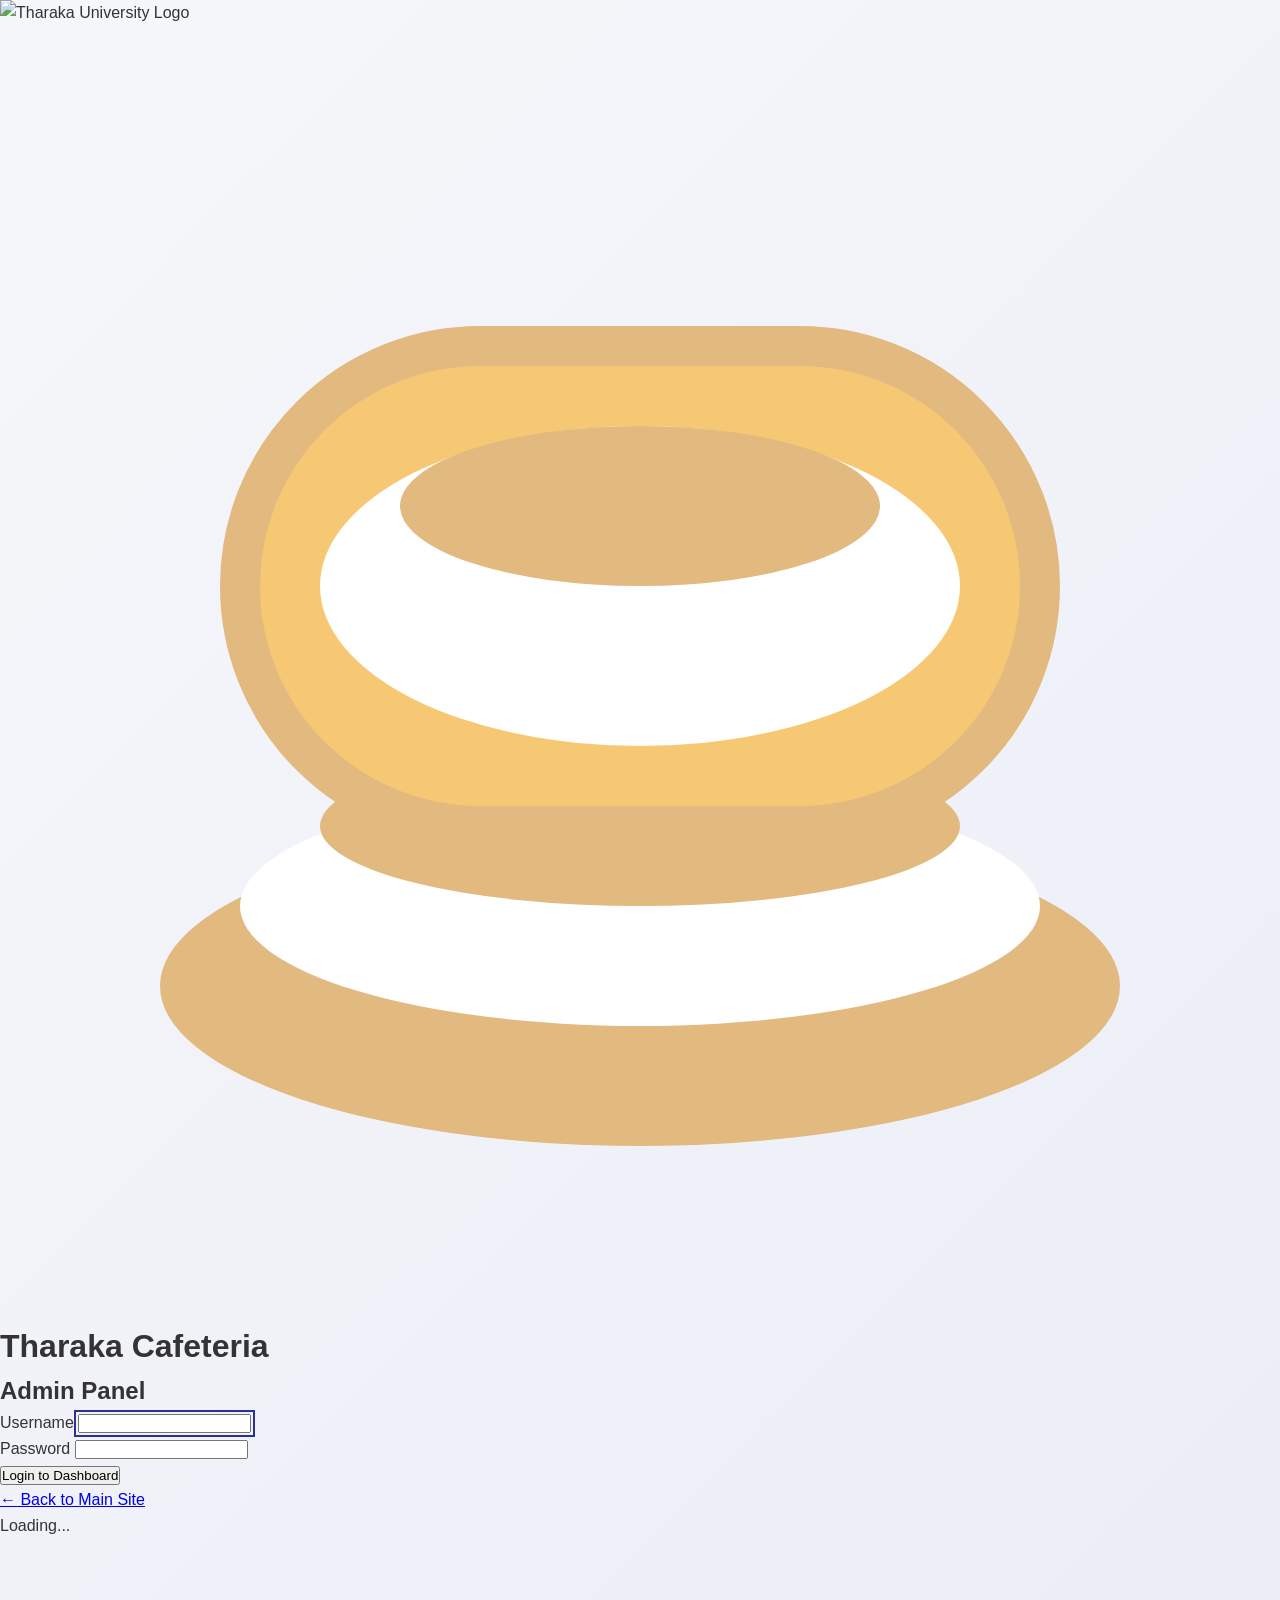
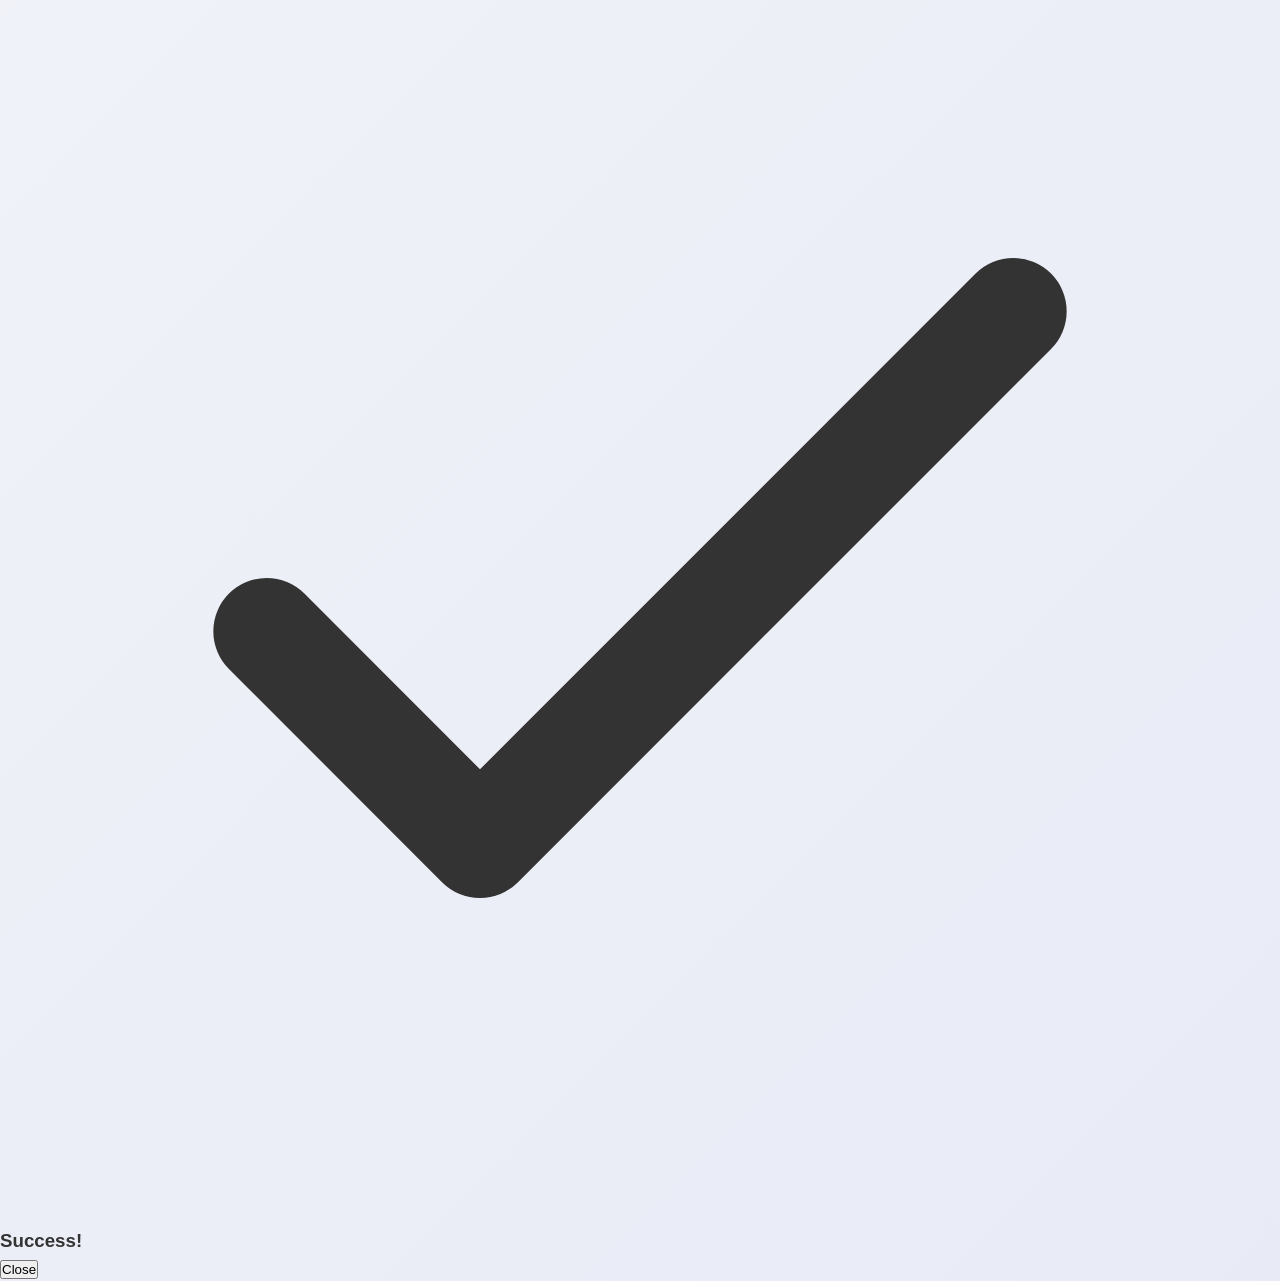
==== commit 8053accf: "NEW CHANGES" ====
--- a/admin.html
+++ b/admin.html
@@ -4,201 +4,234 @@
     <meta charset="UTF-8">
     <meta name="viewport" content="width=device-width, initial-scale=1.0, user-scalable=yes">
     <title>Admin Panel - Tharaka Cafeteria</title>
+    <!-- Tailwind CSS -->
+    <script src="https://cdn.tailwindcss.com"></script>
+    <!-- Custom Tailwind Config -->
+    <script>
+        tailwind.config = {
+            theme: {
+                extend: {
+                    colors: {
+                        primary: '#2E3192',
+                        secondary: '#00BCD4',
+                        accent: '#667eea',
+                        dark: '#1a1d5c'
+                    },
+                    animation: {
+                        'fade-in': 'fadeIn 0.5s ease-in-out',
+                        'slide-up': 'slideUp 0.3s ease-out',
+                        'slide-down': 'slideDown 0.3s ease-out',
+                        'bounce-in': 'bounceIn 0.6s ease-out',
+                        'pulse-slow': 'pulse 3s ease-in-out infinite'
+                    }
+                }
+            }
+        }
+    </script>
     <link rel="stylesheet" href="styles.css">
 </head>
 <body>
     <!-- Modern Login Screen -->
-    <div id="loginScreen" class="admin-login-screen">
-        <div class="admin-login-card">
+    <div id="loginScreen" class="min-h-screen bg-gradient-to-br from-primary via-dark to-accent flex items-center justify-center p-4">
+        <div class="bg-white/95 backdrop-blur-md rounded-3xl shadow-2xl p-8 w-full max-w-md animate-slide-up">
             <!-- Logo -->
-            <div class="admin-login-logo-box">
-                <div class="admin-login-logo">
-                    <img src="assets/images/logo.png.jpg" alt="Tharaka University Logo">
-                </div>
-                <h1 class="admin-login-title">🍽️ Tharaka Cafeteria</h1>
-                <h2 class="admin-login-subtitle">Admin Panel</h2>
+            <div class="text-center mb-8">
+                <div class="w-20 h-20 mx-auto mb-4 rounded-full bg-white shadow-lg flex items-center justify-center">
+                    <img src="assets/images/logo.png.jpg" alt="Tharaka University Logo" class="w-16 h-16 object-contain">
+                </div>
+                <h1 class="text-2xl font-bold text-gray-800 mb-1"><img src="assets/svg/plate.svg" alt="Cafeteria" class="inline w-6 h-6 align-middle mr-1"> Tharaka Cafeteria</h1>
+                <h2 class="text-lg text-gray-600 font-medium">Admin Panel</h2>
             </div>
             
             <!-- Login Form -->
-            <form id="loginForm" class="admin-login-form">
-                <div class="admin-form-group">
-                    <div class="admin-form-field">
-                        <label class="admin-form-label">Username</label>
-                        <input type="text" id="username" required autofocus class="admin-form-input">
-                    </div>
-                    <div class="admin-form-field">
-                        <label class="admin-form-label">Password</label>
-                        <input type="password" id="password" required class="admin-form-input">
+            <form id="loginForm" class="space-y-6">
+                <div class="space-y-4">
+                    <div>
+                        <label class="block text-sm font-medium text-gray-700 mb-2">Username</label>
+                        <input type="text" id="username" required autofocus 
+                               class="w-full px-4 py-3 border border-gray-300 rounded-xl focus:ring-2 focus:ring-primary focus:border-transparent transition-all duration-200 bg-white/50">
+                    </div>
+                    <div>
+                        <label class="block text-sm font-medium text-gray-700 mb-2">Password</label>
+                        <input type="password" id="password" required 
+                               class="w-full px-4 py-3 border border-gray-300 rounded-xl focus:ring-2 focus:ring-primary focus:border-transparent transition-all duration-200 bg-white/50">
                     </div>
                 </div>
                 
-                <div id="loginError" class="admin-login-error" style="display: none;"></div>
+                <div id="loginError" class="hidden bg-red-50 border border-red-200 text-red-700 px-4 py-3 rounded-xl"></div>
                 
-                <button type="submit" class="admin-btn-primary">
+                <button type="submit" class="w-full bg-primary text-white py-3 rounded-xl font-semibold hover:bg-dark transition-all duration-200 hover:scale-105 shadow-lg">
                     Login to Dashboard
                 </button>
             </form>
             
-            <div class="admin-login-back">
-                <a href="index.html">← Back to Main Site</a>
+            <div class="text-center mt-6">
+                <a href="index.html" class="text-primary hover:text-dark transition-colors duration-200 font-medium">
+                    ← Back to Main Site
+                </a>
             </div>
         </div>
         
         <!-- Animated Background Elements -->
-        <div class="admin-bg-elements">
-            <div class="admin-bg-circle"></div>
-            <div class="admin-bg-circle"></div>
+        <div class="absolute inset-0 overflow-hidden pointer-events-none">
+            <div class="absolute -top-40 -right-40 w-80 h-80 bg-white/10 rounded-full animate-pulse-slow"></div>
+            <div class="absolute -bottom-40 -left-40 w-80 h-80 bg-white/10 rounded-full animate-pulse-slow" style="animation-delay: 1s;"></div>
         </div>
     </div>
 
     <!-- Admin Dashboard -->
-    <div id="dashboard" class="dashboard" style="display: none;">
+    <div id="dashboard" class="dashboard hidden" style="display: none;">
         <!-- Modern Navbar -->
-        <nav class="admin-navbar">
-            <div class="admin-navbar-inner">
-                <div class="admin-navbar-content">
+        <nav class="bg-white shadow-lg border-b-4 border-primary sticky top-0 z-50 backdrop-blur-md bg-white/95">
+            <div class="px-4 sm:px-6 lg:px-8">
+                <div class="flex justify-between items-center h-16 lg:h-20">
                     <!-- Logo and Title -->
-                    <div class="admin-navbar-brand">
-                        <img src="assets/images/logo.png.jpg" alt="Tharaka University Logo">
-                        <h1 class="admin-navbar-title">
-                            <span>🍽️</span>
-                            <span>Admin Panel</span>
+                    <div class="flex items-center space-x-4">
+                        <img src="assets/images/logo.png.jpg" alt="Tharaka University Logo" class="h-10 w-auto transition-transform hover:scale-110">
+                        <h1 class="text-xl lg:text-2xl font-bold text-primary flex items-center space-x-2">
+                            <img src="assets/svg/plate.svg" alt="Cafeteria" class="inline w-6 h-6 align-middle">
+                            <span class="hidden sm:inline">Admin Panel</span>
                         </h1>
                     </div>
                     
                     <!-- Controls and Actions -->
-                    <div class="admin-navbar-controls">
+                    <div class="flex items-center space-x-2 lg:space-x-4">
                         <!-- Theme Toggle -->
-                        <button id="themeToggle" class="admin-navbar-btn" title="Toggle Dark Mode">
-                            <span>🌙</span>
+                        <button id="themeToggle" class="p-2 rounded-full bg-gray-100 hover:bg-gray-200 transition-all duration-200 hover:scale-110" title="Toggle Dark Mode">
+                            <svg class="w-5 h-5 inline align-middle" fill="none" stroke="currentColor" viewBox="0 0 24 24"><path stroke-linecap="round" stroke-linejoin="round" stroke-width="2" d="M21 12.79A9 9 0 1111.21 3a7 7 0 109.79 9.79z"></path></svg>
                         </button>
                         
                         <!-- Language Toggle -->
-                        <button id="langToggle" class="admin-navbar-lang">EN</button>
+                        <button id="langToggle" class="px-3 py-1 bg-primary/10 text-primary rounded-full font-semibold hover:bg-primary hover:text-white transition-all duration-200">
+                            EN
+                        </button>
                         
                         <!-- Admin Info -->
-                        <div class="admin-navbar-info" id="adminInfoContainer" style="display: none;">
-                            <span id="adminInfo" class="admin-navbar-info-text"></span>
+                        <div class="hidden lg:flex items-center space-x-2">
+                            <div class="w-8 h-8 bg-primary rounded-full flex items-center justify-center">
+                                <span class="text-white text-sm font-bold">👤</span>
+                            </div>
+                            <span id="adminInfo" class="text-gray-700 font-medium"></span>
                         </div>
                         
                         <!-- Action Buttons -->
-                        <div class="admin-navbar-actions">
-                            <button id="logoutBtn" class="admin-btn-logout" data-en="Logout" data-sw="Toka">Logout</button>
-                            <a href="index.html" class="admin-btn-view-site" data-en="View Site" data-sw="Angalia Tovuti">View Site</a>
+                        <div class="flex items-center space-x-2">
+                            <button id="logoutBtn" class="px-4 py-2 bg-red-500 text-white rounded-lg hover:bg-red-600 transition-all duration-200 hover:scale-105 shadow-md" data-en="Logout" data-sw="Toka">
+                                <span class="hidden sm:inline">Logout</span>
+                                <span class="sm:hidden">🚪</span>
+                            </button>
+                            <a href="index.html" class="px-4 py-2 bg-secondary text-white rounded-lg hover:bg-secondary/80 transition-all duration-200 hover:scale-105 shadow-md" data-en="View Site" data-sw="Angalia Tovuti">
+                                <span class="hidden sm:inline">View Site</span>
+                                <span class="sm:hidden">🌐</span>
+                            </a>
                         </div>
                     </div>
                 </div>
             </div>
         </nav>
 
-        <div>
+        <div class="flex min-h-screen bg-gray-50">
             <!-- Modern Sidebar -->
-            <aside class="admin-sidebar">
-                <div class="admin-sidebar-inner">
-                    <h2 class="admin-sidebar-title">Navigation</h2>
-                    <nav class="admin-sidebar-nav">
-                        <button class="nav-btn admin-nav-btn" data-tab="pos" data-en="🛒 Quick Order" data-sw="🛒 Oda Haraka">
-                            <span class="admin-nav-icon">🛒</span>
-                            <span>Quick Order</span>
+            <aside class="w-64 lg:w-72 bg-white shadow-xl sticky top-20 h-screen overflow-y-auto border-r border-gray-200">
+                <div class="p-6">
+                    <h2 class="text-lg font-semibold text-gray-800 mb-6">Navigation</h2>
+                    <nav class="space-y-2">
+                        <button class="nav-btn group w-full flex items-center px-4 py-3 text-left rounded-xl hover:bg-primary hover:text-white transition-all duration-200 hover:scale-105 hover:shadow-md" data-tab="pos" data-en="🛒 Quick Order" data-sw="🛒 Oda Haraka">
+                            <span class="text-2xl mr-3 group-hover:scale-110 transition-transform">🛒</span>
+                            <span class="font-medium">Quick Order</span>
                         </button>
                         
-                        <button class="nav-btn admin-nav-btn" data-tab="inventory" data-en="📦 Inventory" data-sw="📦 Hesabu">
-                            <span class="admin-nav-icon">📦</span>
-                            <span>Inventory</span>
+                        <button class="nav-btn group w-full flex items-center px-4 py-3 text-left rounded-xl hover:bg-primary hover:text-white transition-all duration-200 hover:scale-105 hover:shadow-md" data-tab="inventory" data-en="📦 Inventory" data-sw="📦 Hesabu">
+                            <span class="text-2xl mr-3 group-hover:scale-110 transition-transform">📦</span>
+                            <span class="font-medium">Inventory</span>
                         </button>
                         
-                        <button class="nav-btn admin-nav-btn" data-tab="orders" data-en="📋 Orders" data-sw="📋 Maagizo">
-                            <span class="admin-nav-icon">📋</span>
-                            <span>Orders</span>
+                        <button class="nav-btn group w-full flex items-center px-4 py-3 text-left rounded-xl hover:bg-primary hover:text-white transition-all duration-200 hover:scale-105 hover:shadow-md" data-tab="orders" data-en="📋 Orders" data-sw="📋 Maagizo">
+                            <span class="text-2xl mr-3 group-hover:scale-110 transition-transform">📋</span>
+                            <span class="font-medium">Orders</span>
                         </button>
                         
-                        <button class="nav-btn admin-nav-btn" data-tab="add" data-en="➕ Add Food" data-sw="➕ Ongeza Chakula">
-                            <span class="admin-nav-icon">➕</span>
-                            <span>Add Food</span>
+                        <button class="nav-btn group w-full flex items-center px-4 py-3 text-left rounded-xl hover:bg-primary hover:text-white transition-all duration-200 hover:scale-105 hover:shadow-md" data-tab="add" data-en="➕ Add Food" data-sw="➕ Ongeza Chakula">
+                            <span class="text-2xl mr-3 group-hover:scale-110 transition-transform">➕</span>
+                            <span class="font-medium">Add Food</span>
                         </button>
                         
-                        <button class="nav-btn admin-nav-btn" data-tab="analytics" data-en="📊 Analytics" data-sw="📊 Takwimu">
-                            <span class="admin-nav-icon">📊</span>
-                            <span>Analytics</span>
+                        <button class="nav-btn group w-full flex items-center px-4 py-3 text-left rounded-xl hover:bg-primary hover:text-white transition-all duration-200 hover:scale-105 hover:shadow-md" data-tab="analytics" data-en="📊 Analytics" data-sw="📊 Takwimu">
+                            <span class="text-2xl mr-3 group-hover:scale-110 transition-transform">📊</span>
+                            <span class="font-medium">Analytics</span>
                         </button>
                         
-                        <button class="nav-btn admin-nav-btn" data-tab="recommendations" data-en="✨ AI Recommendations" data-sw="✨ Mapendekezo">
-                            <span class="admin-nav-icon">✨</span>
-                            <span>AI Recommendations</span>
+                        <button class="nav-btn group w-full flex items-center px-4 py-3 text-left rounded-xl hover:bg-primary hover:text-white transition-all duration-200 hover:scale-105 hover:shadow-md" data-tab="recommendations" data-en="✨ AI Recommendations" data-sw="✨ Mapendekezo">
+                            <span class="text-2xl mr-3 group-hover:scale-110 transition-transform">✨</span>
+                            <span class="font-medium">AI Recommendations</span>
                         </button>
                         
-                        <button class="nav-btn admin-nav-btn" data-tab="loyalty" data-en="💎 Loyalty Points" data-sw="💎 Pointi za Sadaka">
-                            <span class="admin-nav-icon">💎</span>
-                            <span>Loyalty Points</span>
-                        </button>
-                        
-                        <button class="nav-btn admin-nav-btn" id="rolesNavBtn" data-tab="roles" data-en="🔐 Roles & Access" data-sw="🔐 Majukumu" style="display: none;">
-                            <span class="admin-nav-icon">🔐</span>
-                            <span>Roles & Access</span>
-                        </button>
-                        
-                        <button class="nav-btn admin-nav-btn" id="adminsNavBtn" data-tab="admins" data-en="👥 Admins" data-sw="👥 Wasimamizi" style="display: none;">
-                            <span class="admin-nav-icon">👥</span>
-                            <span>Admins</span>
+                        <button class="nav-btn group w-full flex items-center px-4 py-3 text-left rounded-xl hover:bg-primary hover:text-white transition-all duration-200 hover:scale-105 hover:shadow-md hidden" id="adminsNavBtn" data-tab="admins" data-en="👥 Admins" data-sw="👥 Wasimamizi">
+                            <span class="text-2xl mr-3 group-hover:scale-110 transition-transform">👥</span>
+                            <span class="font-medium">Admins</span>
                         </button>
                     </nav>
                 </div>
             </aside>
 
             <!-- Main Content -->
-            <main class="admin-main">
+            <main class="flex-1 p-6 overflow-y-auto">
                 <!-- POS / Quick Order Tab -->
-                <div id="posTab" class="admin-tab-panel active">
-                    <div>
-                        <h2 class="admin-section-title">Quick Order (Point of Sale)</h2>
-                        <p class="admin-section-description">Create orders for customers who need assistance</p>
+                <div id="posTab" class="tab-panel active animate-fade-in">
+                    <div class="mb-8">
+                        <h2 class="text-3xl font-bold text-gray-800 mb-2">Quick Order (Point of Sale)</h2>
+                        <p class="text-gray-600">Create orders for customers who need assistance</p>
                     </div>
                     
-                    <div class="admin-grid">
+                    <div class="grid grid-cols-1 xl:grid-cols-3 gap-6">
                         <!-- Menu Items -->
-                        <div>
-                            <div class="admin-card">
-                                <h3 class="admin-card-title">
-                                    <span class="admin-card-icon">🍽️</span>
+                        <div class="xl:col-span-2">
+                            <div class="bg-white rounded-2xl shadow-lg p-6 border border-gray-100">
+                                <h3 class="text-xl font-semibold text-gray-800 mb-4 flex items-center">
+                                    <span class="text-2xl mr-2">🍽️</span>
                                     Menu Items
                                 </h3>
-                                <div id="posMenu" class="admin-menu-grid"></div>
+                                <div id="posMenu" class="grid grid-cols-1 sm:grid-cols-2 lg:grid-cols-3 gap-4"></div>
                             </div>
                         </div>
 
                         <!-- Current Order Card -->
-                        <div>
-                            <div class="admin-card admin-sticky-card">
-                                <h3 class="admin-card-title">
-                                    <span class="admin-card-icon">🛒</span>
+                        <div class="xl:col-span-1">
+                            <div class="bg-white rounded-2xl shadow-lg p-6 border border-gray-100 sticky top-6">
+                                <h3 class="text-xl font-semibold text-gray-800 mb-4 flex items-center">
+                                    <span class="text-2xl mr-2">🛒</span>
                                     Current Order
                                 </h3>
                                 
-                                <div id="posCart" class="admin-cart"></div>
+                                <div id="posCart" class="mb-4 max-h-64 overflow-y-auto space-y-2"></div>
                                 
-                                <div class="admin-total-section">
-                                    <div class="admin-total-row">
-                                        <span class="admin-total-label">Total:</span>
-                                        <span class="admin-total-amount">KSh <span id="posTotal">0</span></span>
+                                <div class="border-t-2 border-primary pt-4 mt-4">
+                                    <div class="flex justify-between items-center text-xl font-bold mb-4">
+                                        <span class="text-gray-700">Total:</span>
+                                        <span class="text-primary">KSh <span id="posTotal">0</span></span>
                                     </div>
                                     
-                                    <div class="admin-flex admin-flex-col admin-gap-2">
-                                        <div class="admin-input-group">
-                                            <label class="admin-form-label">Payment Method</label>
-                                            <select id="posPaymentMethod" class="admin-form-select admin-select">
+                                    <div class="space-y-4">
+                                        <div>
+                                            <label class="block text-sm font-medium text-gray-700 mb-2">Payment Method</label>
+                                            <select id="posPaymentMethod" class="w-full px-4 py-3 border border-gray-300 rounded-lg focus:ring-2 focus:ring-primary focus:border-transparent transition-all">
                                                 <option value="cash">💵 Cash</option>
                                                 <option value="mpesa">📱 M-Pesa</option>
                                             </select>
                                         </div>
 
-                                        <div id="posMpesaSection" style="display: none;">
-                                            <label class="admin-form-label">Customer Phone</label>
-                                            <input type="tel" id="posMpesaPhone" placeholder="0712345678" class="admin-input">
+                                        <div id="posMpesaSection" class="hidden">
+                                            <label class="block text-sm font-medium text-gray-700 mb-2">Customer Phone</label>
+                                            <input type="tel" id="posMpesaPhone" placeholder="0712345678" class="w-full px-4 py-3 border border-gray-300 rounded-lg focus:ring-2 focus:ring-primary focus:border-transparent transition-all">
                                         </div>
 
-                                        <div class="admin-flex admin-flex-col admin-gap-1">
-                                            <button id="posPlaceOrder" class="admin-btn-submit">Place Order</button>
-                                            <button id="posClearOrder" class="admin-btn-secondary">Clear Order</button>
+                                        <div class="space-y-2">
+                                            <button id="posPlaceOrder" class="w-full bg-primary text-white py-3 rounded-lg font-semibold hover:bg-dark transition-all duration-200 hover:scale-105 shadow-md">
+                                                Place Order
+                                            </button>
+                                            <button id="posClearOrder" class="w-full bg-gray-500 text-white py-3 rounded-lg font-semibold hover:bg-gray-600 transition-all duration-200 hover:scale-105 shadow-md">
+                                                Clear Order
+                                            </button>
                                         </div>
                                     </div>
                                 </div>
@@ -208,88 +241,89 @@
                 </div>
 
                 <!-- Inventory Tab -->
-                <div id="inventoryTab" class="admin-tab-panel">
-                    <div>
-                        <h2 class="admin-section-title">Inventory Management</h2>
-                        <p class="admin-section-description">Manage your food items and stock levels</p>
+                <div id="inventoryTab" class="tab-panel hidden animate-fade-in">
+                    <div class="mb-8">
+                        <h2 class="text-3xl font-bold text-gray-800 mb-2">Inventory Management</h2>
+                        <p class="text-gray-600">Manage your food items and stock levels</p>
                     </div>
                     
-                    <div class="admin-card">
-                        <h3 class="admin-card-title">
-                            <span class="admin-card-icon">📦</span>
-                            Current Inventory
-                        </h3>
-                        <div id="inventoryList" class="admin-flex admin-flex-col admin-gap-1"></div>
+                    <div class="bg-white rounded-2xl shadow-lg border border-gray-100">
+                        <div class="p-6">
+                            <h3 class="text-xl font-semibold text-gray-800 mb-4 flex items-center">
+                                <span class="text-2xl mr-2">📦</span>
+                                Current Inventory
+                            </h3>
+                            <div id="inventoryList" class="space-y-4"></div>
+                        </div>
                     </div>
                 </div>
 
                 <!-- Orders Tab -->
-                <div id="ordersTab" class="admin-tab-panel">
-                    <div>
-                        <h2 class="admin-section-title">Order History & Verification</h2>
-                        <p class="admin-section-description">View and manage all customer orders</p>
+                <div id="ordersTab" class="tab-panel hidden animate-fade-in">
+                    <div class="mb-8">
+                        <h2 class="text-3xl font-bold text-gray-800 mb-2">Order History & Verification</h2>
+                        <p class="text-gray-600">View and manage all customer orders</p>
                     </div>
                     
                     <!-- Order Search Card -->
-                    <div class="admin-card admin-search-card">
-                        <h3 class="admin-card-title">
-                            <span class="admin-card-icon">🔍</span>
+                    <div class="bg-white rounded-2xl shadow-lg p-6 border border-gray-100 mb-6">
+                        <h3 class="text-xl font-semibold text-gray-800 mb-4 flex items-center">
+                            <span class="text-2xl mr-2">🔍</span>
                             Search & Verify Order
                         </h3>
-                        <div class="admin-search-form">
-                            <div class="admin-input-group">
-                                <label class="admin-form-label">Order Number</label>
-                                <input type="text" id="orderSearchInput" placeholder="e.g., TUC-1000" class="admin-input">
-                            </div>
-                            <div class="admin-search-buttons">
-                                <button id="searchOrderBtn" class="admin-btn-submit">
+                        <div class="flex flex-col sm:flex-row gap-4 items-end">
+                            <div class="flex-1">
+                                <label class="block text-sm font-medium text-gray-700 mb-2">Order Number</label>
+                                <input type="text" id="orderSearchInput" placeholder="e.g., TUC-1000" class="w-full px-4 py-3 border border-gray-300 rounded-lg focus:ring-2 focus:ring-primary focus:border-transparent transition-all">
+                            </div>
+                            <div class="flex gap-2">
+                                <button id="searchOrderBtn" class="px-6 py-3 bg-primary text-white rounded-lg font-semibold hover:bg-dark transition-all duration-200 hover:scale-105 shadow-md">
                                     Search Order
                                 </button>
-                                <button id="clearSearchBtn" class="admin-btn-secondary">
+                                <button id="clearSearchBtn" class="px-6 py-3 bg-gray-500 text-white rounded-lg font-semibold hover:bg-gray-600 transition-all duration-200 hover:scale-105 shadow-md">
                                     Show All
                                 </button>
                             </div>
                         </div>
                         
                         <!-- Search Result -->
-                        <div id="orderSearchResult"></div>
+                        <div id="orderSearchResult" class="mt-4"></div>
                     </div>
 
                     <!-- All Orders -->
-                    <div class="admin-card">
-                        <h3 class="admin-card-title">
-                            <span class="admin-card-icon">📋</span>
-                            All Orders
-                        </h3>
-                        <div id="ordersList" class="admin-flex admin-flex-col admin-gap-1"></div>
+                    <div class="bg-white rounded-2xl shadow-lg border border-gray-100">
+                        <div class="p-6">
+                            <h3 class="text-xl font-semibold text-gray-800 mb-4 flex items-center">
+                                <span class="text-2xl mr-2">📋</span>
+                                All Orders
+                            </h3>
+                            <div id="ordersList" class="space-y-4"></div>
+                        </div>
                     </div>
                 </div>
 
                 <!-- Add Food Tab -->
-                <div id="addTab" class="admin-tab-panel">
-                    <div>
-                        <h2 class="admin-section-title">Add New Food Item</h2>
-                        <p class="admin-section-description">Add new items to your menu</p>
-                    </div>
-                    <form id="addFoodForm" class="admin-card admin-form">
-                        <div class="admin-form-row">
-                            <div class="admin-input-group">
-                                <label class="admin-form-label">Food Name</label>
-                                <input type="text" id="foodName" required class="admin-input">
-                            </div>
-                            <div class="admin-input-group">
-                                <label class="admin-form-label">Price (KSh)</label>
-                                <input type="number" id="foodPrice" min="1" required class="admin-input">
-                            </div>
-                        </div>
-                        <div class="admin-form-row">
-                            <div class="admin-input-group">
-                                <label class="admin-form-label">Quantity</label>
-                                <input type="number" id="foodQuantity" min="0" required class="admin-input">
-                            </div>
-                            <div class="admin-input-group">
-                                <label class="admin-form-label">Unit</label>
-                                <select id="foodUnit" required class="admin-form-select">
+                <div id="addTab" class="tab-panel">
+                    <h2>Add New Food Item</h2>
+                    <form id="addFoodForm" class="add-form">
+                        <div class="form-row">
+                            <div class="form-group">
+                                <label>Food Name</label>
+                                <input type="text" id="foodName" required>
+                            </div>
+                            <div class="form-group">
+                                <label>Price (KSh)</label>
+                                <input type="number" id="foodPrice" min="1" required>
+                            </div>
+                        </div>
+                        <div class="form-row">
+                            <div class="form-group">
+                                <label>Quantity</label>
+                                <input type="number" id="foodQuantity" min="0" required>
+                            </div>
+                            <div class="form-group">
+                                <label>Unit</label>
+                                <select id="foodUnit" required>
                                     <option value="plates">Plates</option>
                                     <option value="cups">Cups</option>
                                     <option value="pieces">Pieces</option>
@@ -297,196 +331,137 @@
                                 </select>
                             </div>
                         </div>
-                        <div class="admin-input-group">
-                            <label class="admin-form-label">Categories</label>
-                            <div class="admin-checkbox-group">
-                                <label class="admin-checkbox-label">
-                                    <input type="checkbox" name="category" value="breakfast">
-                                    <span>Breakfast</span>
-                                </label>
-                                <label class="admin-checkbox-label">
-                                    <input type="checkbox" name="category" value="lunch">
-                                    <span>Lunch</span>
-                                </label>
-                                <label class="admin-checkbox-label">
-                                    <input type="checkbox" name="category" value="snacks">
-                                    <span>Snacks</span>
-                                </label>
-                            </div>
-                        </div>
-                        <button type="submit" class="admin-btn-submit">Add Food Item</button>
+                        <div class="form-group">
+                            <label>Categories</label>
+                            <div class="checkbox-group">
+                                <label><input type="checkbox" name="category" value="breakfast"> Breakfast</label>
+                                <label><input type="checkbox" name="category" value="lunch"> Lunch</label>
+                                <label><input type="checkbox" name="category" value="snacks"> Snacks</label>
+                            </div>
+                        </div>
+                        <button type="submit" class="btn btn-primary">Add Food Item</button>
                     </form>
                 </div>
 
                 <!-- Analytics Tab -->
-                <div id="analyticsTab" class="admin-tab-panel">
-                    <div>
-                        <h2 class="admin-section-title">Sales Analytics</h2>
-                        <p class="admin-section-description">Track your sales and performance</p>
-                    </div>
+                <div id="analyticsTab" class="tab-panel">
+                    <h2>Sales Analytics</h2>
                     <div id="analyticsContent"></div>
                 </div>
 
                 <!-- AI Recommendations Analytics Tab -->
-                <div id="recommendationsTab" class="admin-tab-panel">
-                    <div>
-                        <h2 class="admin-section-title">✨ AI Recommendation Analytics</h2>
-                        <p class="admin-section-description">Track the effectiveness of personalized recommendations</p>
-                    </div>
+                <div id="recommendationsTab" class="tab-panel">
+                    <h2>✨ AI Recommendation Analytics</h2>
+                    <p style="color: #718096; margin-bottom: 2rem;">Track the effectiveness of personalized recommendations</p>
                     
                     <!-- Key Metrics -->
-                    <div class="admin-stats-grid">
-                        <div class="admin-stat-card">
-                            <div class="admin-stat-icon">👁️</div>
-                            <div class="admin-stat-value" id="recTotalShown">0</div>
-                            <div class="admin-stat-label">Recommendations Shown</div>
-                        </div>
-                        <div class="admin-stat-card">
-                            <div class="admin-stat-icon">👆</div>
-                            <div class="admin-stat-value" id="recTotalClicked">0</div>
-                            <div class="admin-stat-label">Clicks</div>
-                        </div>
-                        <div class="admin-stat-card">
-                            <div class="admin-stat-icon">🛒</div>
-                            <div class="admin-stat-value" id="recTotalOrdered">0</div>
-                            <div class="admin-stat-label">Orders from Recommendations</div>
-                        </div>
-                        <div class="admin-stat-card">
-                            <div class="admin-stat-icon">📈</div>
-                            <div class="admin-stat-value" id="recCTR">0%</div>
-                            <div class="admin-stat-label">Click-Through Rate</div>
-                        </div>
-                        <div class="admin-stat-card">
-                            <div class="admin-stat-icon">💰</div>
-                            <div class="admin-stat-value" id="recConversionRate">0%</div>
-                            <div class="admin-stat-label">Conversion Rate</div>
+                    <div style="display: grid; grid-template-columns: repeat(auto-fit, minmax(200px, 1fr)); gap: 1.5rem; margin-bottom: 2rem;">
+                        <div class="stat-card">
+                            <div class="stat-icon" style="background: linear-gradient(135deg, #667eea 0%, #764ba2 100%);">👁️</div>
+                            <div class="stat-value" id="recTotalShown">0</div>
+                            <div class="stat-label">Recommendations Shown</div>
+                        </div>
+                        <div class="stat-card">
+                            <div class="stat-icon" style="background: linear-gradient(135deg, #f093fb 0%, #f5576c 100%);">👆</div>
+                            <div class="stat-value" id="recTotalClicked">0</div>
+                            <div class="stat-label">Clicks</div>
+                        </div>
+                        <div class="stat-card">
+                            <div class="stat-icon" style="background: linear-gradient(135deg, #4facfe 0%, #00f2fe 100%);">🛒</div>
+                            <div class="stat-value" id="recTotalOrdered">0</div>
+                            <div class="stat-label">Orders from Recommendations</div>
+                        </div>
+                        <div class="stat-card">
+                            <div class="stat-icon" style="background: linear-gradient(135deg, #43e97b 0%, #38f9d7 100%);">📈</div>
+                            <div class="stat-value" id="recCTR">0%</div>
+                            <div class="stat-label">Click-Through Rate</div>
+                        </div>
+                        <div class="stat-card">
+                            <div class="stat-icon" style="background: linear-gradient(135deg, #fa709a 0%, #fee140 100%);">💰</div>
+                            <div class="stat-value" id="recConversionRate">0%</div>
+                            <div class="stat-label">Conversion Rate</div>
                         </div>
                     </div>
 
                     <!-- Strategy Effectiveness -->
-                    <div class="admin-card">
-                        <h3 class="admin-card-subtitle">Strategy Effectiveness</h3>
+                    <div style="background: white; padding: 1.5rem; border-radius: 0.5rem; box-shadow: 0 2px 4px rgba(0,0,0,0.1); margin-bottom: 2rem;">
+                        <h3 style="margin-bottom: 1rem;">Strategy Effectiveness</h3>
                         <div id="strategyEffectiveness"></div>
                     </div>
 
                     <!-- Top Recommended Items -->
-                    <div class="admin-card">
-                        <h3 class="admin-card-subtitle">Top Recommended Items</h3>
+                    <div style="background: white; padding: 1.5rem; border-radius: 0.5rem; box-shadow: 0 2px 4px rgba(0,0,0,0.1); margin-bottom: 2rem;">
+                        <h3 style="margin-bottom: 1rem;">Top Recommended Items</h3>
                         <div id="topRecommendedItems"></div>
                     </div>
 
                     <!-- Preference Distribution -->
-                    <div class="admin-card">
-                        <h3 class="admin-card-subtitle">User Preference Distribution</h3>
+                    <div style="background: white; padding: 1.5rem; border-radius: 0.5rem; box-shadow: 0 2px 4px rgba(0,0,0,0.1);">
+                        <h3 style="margin-bottom: 1rem;">User Preference Distribution</h3>
                         <div id="preferenceDistribution"></div>
                     </div>
                 </div>
 
                 <!-- Admins Tab (Super Admin Only) -->
-                <div id="adminsTab" class="admin-tab-panel">
-                    <div>
-                        <h2 class="admin-section-title">Admin Management</h2>
-                        <p class="admin-section-description">Manage admin users and roles</p>
-                    </div>
+                <div id="adminsTab" class="tab-panel">
+                    <h2>Admin Management</h2>
                     
                     <!-- Add Admin Form -->
-                    <div class="admin-card admin-form">
-                        <h3 class="admin-card-title">Add New Admin</h3>
+                    <div class="add-form" style="margin-bottom: 2rem;">
+                        <h3 style="margin-bottom: 1rem;">Add New Admin</h3>
                         <form id="addAdminForm">
-                            <div class="admin-form-row">
-                                <div class="admin-input-group">
-                                    <label class="admin-form-label">Username</label>
-                                    <input type="text" id="adminUsername" required class="admin-input">
+                            <div class="form-row">
+                                <div class="form-group">
+                                    <label>Username</label>
+                                    <input type="text" id="adminUsername" required>
                                 </div>
-                                <div class="admin-input-group">
-                                    <label class="admin-form-label">Password</label>
-                                    <input type="password" id="adminPassword" required class="admin-input">
+                                <div class="form-group">
+                                    <label>Password</label>
+                                    <input type="password" id="adminPassword" required>
                                 </div>
                             </div>
-                            <div class="admin-input-group">
-                                <label class="admin-form-label">Role</label>
-                                <select id="adminRole" required class="admin-form-select">
+                            <div class="form-group">
+                                <label>Role</label>
+                                <select id="adminRole" required>
                                     <option value="Staff">Staff</option>
                                     <option value="Manager">Manager</option>
                                     <option value="Super Admin">Super Admin</option>
                                 </select>
                             </div>
-                            <button type="submit" class="admin-btn-submit">Add Admin</button>
+                            <button type="submit" class="btn btn-primary">Add Admin</button>
                         </form>
                     </div>
 
                     <!-- Admins List -->
-                    <div class="admin-card">
-                        <h3 class="admin-card-subtitle">Current Admins</h3>
-                        <div id="adminsList"></div>
-                    </div>
-
-                    <!-- Loyalty Points Management Tab -->
-                    <div id="loyaltyTab" style="display: none;">
-                        <div class="admin-card">
-                            <h3 class="admin-card-title">
-                                <span class="admin-card-icon">💎</span>
-                                Loyalty Points Management
-                            </h3>
-                            
-                            <div style="margin-bottom: 1.5rem;">
-                                <label class="admin-form-label">Search Customer</label>
-                                <div style="display: flex; gap: 0.5rem;">
-                                    <input type="tel" id="loyaltyPhone" placeholder="Phone (0712345678)" class="admin-input" style="flex: 1;">
-                                    <button onclick="searchLoyaltyCustomer()" class="admin-btn-submit">Search</button>
-                                </div>
-                            </div>
-
-                            <div id="loyaltyResult"></div>
-                        </div>
-
-                        <div class="admin-card">
-                            <h3 class="admin-card-subtitle">Top Customers</h3>
-                            <div id="topCustomersList"></div>
-                        </div>
-                    </div>
-
-                    <!-- Roles & Access Tab -->
-                    <div id="rolesTab" style="display: none;">
-                        <div class="admin-card">
-                            <h3 class="admin-card-title">
-                                <span class="admin-card-icon">🔐</span>
-                                Role Management
-                            </h3>
-                            
-                            <div id="rolesList"></div>
-                        </div>
-
-                        <div class="admin-card">
-                            <h3 class="admin-card-subtitle">Activity Log</h3>
-                            <div id="activityLog"></div>
-                        </div>
-                    </div>
+                    <h3 style="margin-bottom: 1rem;">Current Admins</h3>
+                    <div id="adminsList"></div>
                 </div>
             </main>
         </div>
     </div>
 
     <!-- Modern Loading Overlay -->
-    <div id="loadingOverlay" class="admin-loading-overlay">
-        <div class="admin-loading-container">
-            <div class="admin-loading-content">
-                <div class="admin-spinner"></div>
-                <p class="admin-loading-text">Loading...</p>
+    <div id="loadingOverlay" class="fixed inset-0 bg-black/50 backdrop-blur-sm flex items-center justify-center z-50 hidden">
+        <div class="bg-white rounded-2xl p-8 shadow-2xl animate-bounce-in">
+            <div class="flex flex-col items-center space-y-4">
+                <div class="w-12 h-12 border-4 border-primary border-t-transparent rounded-full animate-spin"></div>
+                <p class="text-gray-700 font-medium">Loading...</p>
             </div>
         </div>
     </div>
 
     <!-- Modern Success Modal -->
-    <div id="successModal" class="admin-modal">
-        <div class="admin-modal-content">
-            <div class="admin-modal-center">
-                <div class="admin-success-icon">
-                    <svg width="32" height="32" viewBox="0 0 24 24" fill="none" stroke="#38A169" stroke-width="2" stroke-linecap="round" stroke-linejoin="round"><path d="M20 6L9 17l-5-5"></path></svg>
-                </div>
-                <h3 id="successTitle" class="admin-modal-title">Success!</h3>
-                <p id="successMessage" class="admin-modal-message"></p>
-                <button id="closeSuccessBtn" class="admin-btn-submit">
+    <div id="successModal" class="fixed inset-0 bg-black/50 backdrop-blur-sm flex items-center justify-center z-50 hidden">
+        <div class="bg-white rounded-2xl p-8 shadow-2xl max-w-md mx-4 animate-slide-up">
+            <div class="text-center">
+                <div class="w-16 h-16 bg-green-100 rounded-full flex items-center justify-center mx-auto mb-4">
+                    <svg class="w-8 h-8 text-green-500" fill="none" stroke="currentColor" viewBox="0 0 24 24">
+                        <path stroke-linecap="round" stroke-linejoin="round" stroke-width="2" d="M5 13l4 4L19 7"></path>
+                    </svg>
+                </div>
+                <h3 id="successTitle" class="text-xl font-bold text-gray-800 mb-2">Success!</h3>
+                <p id="successMessage" class="text-gray-600 mb-6"></p>
+                <button onclick="closeSuccessModal()" class="px-6 py-2 bg-primary text-white rounded-lg hover:bg-dark transition-all duration-200">
                     Close
                 </button>
             </div>
@@ -494,31 +469,13 @@
     </div>
 
     <!-- Toast Notification Container -->
-    <div id="toastContainer" class="admin-toast-container"></div>
+    <div id="toastContainer" class="fixed top-4 right-4 z-50 space-y-2"></div>
 
     <script src="modules/auth.js"></script>
     <script src="modules/userProfile.js"></script>
     <script src="modules/recommendationAnalytics.js"></script>
-    <script src="modules/confirm.js"></script>
     <script src="modules/admin.js"></script>
     <script>
-        // Show notification toast
-        function showNotification(message) {
-            const toastContainer = document.getElementById('toastContainer');
-            if (!toastContainer) return;
-            
-            const toast = document.createElement('div');
-            toast.className = 'admin-toast';
-            toast.textContent = message;
-            toast.style.cssText = 'background: #48BB78; color: white; padding: 1rem; border-radius: 0.5rem; margin-bottom: 0.5rem; animation: slideIn 0.3s ease; box-shadow: 0 4px 6px rgba(0,0,0,0.1);';
-            toastContainer.appendChild(toast);
-            
-            setTimeout(() => {
-                toast.style.animation = 'slideOut 0.3s ease';
-                setTimeout(() => toast.remove(), 300);
-            }, 3000);
-        }
-
         // Initialize
         AuthModule.init();
 
@@ -528,205 +485,133 @@
         }
 
         // Modern Login form with loading states
-        const loginForm = document.getElementById('loginForm');
-        if (loginForm) {
-            loginForm.addEventListener('submit', async (e) => {
-                e.preventDefault();
-                const username = document.getElementById('username').value;
-                const password = document.getElementById('password').value;
-                const errorDiv = document.getElementById('loginError');
-                const submitBtn = e.target.querySelector('button[type="submit"]');
-
-                // Show loading state
-                if (submitBtn) {
-                    submitBtn.textContent = 'Loading...';
-                    submitBtn.disabled = true;
-                }
-                if (errorDiv) errorDiv.style.display = 'none';
-
-                try {
-                    await AuthModule.login(username, password);
-                    // Clear the form fields after successful login
-                    document.getElementById('username').value = '';
-                    document.getElementById('password').value = '';
-                    showToast('Login successful! Welcome to the admin panel.', 'success');
-                    showDashboard();
-                } catch (error) {
-                    if (errorDiv) {
-                        errorDiv.textContent = error.message;
-                        errorDiv.style.display = 'block';
-                    }
-                    document.getElementById('password').value = '';
-                    showToast('Login failed. Please check your credentials.', 'error');
-                } finally {
-                    if (submitBtn) {
-                        submitBtn.textContent = 'Login to Dashboard';
-                        submitBtn.disabled = false;
-                    }
-                }
-            });
-        }
+        document.getElementById('loginForm').addEventListener('submit', async (e) => {
+            e.preventDefault();
+            const username = document.getElementById('username').value;
+            const password = document.getElementById('password').value;
+            const errorDiv = document.getElementById('loginError');
+            const submitBtn = e.target.querySelector('button[type="submit"]');
+            
+            // Show loading state
+            submitBtn.innerHTML = '<div class="spinner-modern mx-auto"></div>';
+            submitBtn.disabled = true;
+            errorDiv.classList.add('hidden');
+
+            try {
+                await AuthModule.login(username, password);
+                // Clear the form fields after successful login
+                document.getElementById('username').value = '';
+                document.getElementById('password').value = '';
+                showToast('Login successful! Welcome to the admin panel.', 'success');
+                showDashboard();
+            } catch (error) {
+                errorDiv.textContent = error.message;
+                errorDiv.classList.remove('hidden');
+                // Clear password field on error for security
+                document.getElementById('password').value = '';
+                showToast('Login failed. Please check your credentials.', 'error');
+            } finally {
+                // Reset button state
+                submitBtn.innerHTML = 'Login to Dashboard';
+                submitBtn.disabled = false;
+            }
+        });
 
         // Logout
-        const logoutBtn = document.getElementById('logoutBtn');
-        if (logoutBtn) logoutBtn.addEventListener('click', () => {
+        document.getElementById('logoutBtn').addEventListener('click', () => {
             AuthModule.logout();
-            window.location.href = 'index.html';
+            location.reload();
         });
 
         // Modern Toast Notification System
         function showToast(message, type = 'success') {
             const toast = document.createElement('div');
-            const bgColor = type === 'success' ? '#48BB78' : type === 'error' ? '#EF4444' : '#3182CE';
-            toast.style.background = bgColor;
-            toast.style.color = 'white';
-            toast.style.padding = '0.5rem 1rem';
-            toast.style.borderRadius = '0.5rem';
-            toast.style.boxShadow = '0 8px 20px rgba(0,0,0,0.08)';
-            toast.style.display = 'flex';
-            toast.style.alignItems = 'center';
-            toast.style.gap = '0.75rem';
-            toast.style.minWidth = '220px';
-            toast.style.transition = 'transform 0.3s ease, opacity 0.3s ease';
-
-            const icon = document.createElement('span');
-            icon.textContent = type === 'success' ? '✓' : type === 'error' ? '✕' : 'ℹ';
-            icon.style.fontSize = '1rem';
-
-            const text = document.createElement('span');
-            text.style.fontWeight = '600';
-            text.style.fontSize = '0.875rem';
-            text.textContent = message;
-
-            const closeBtn = document.createElement('button');
-            closeBtn.textContent = '×';
-            closeBtn.style.marginLeft = 'auto';
-            closeBtn.style.background = 'transparent';
-            closeBtn.style.border = 'none';
-            closeBtn.style.color = 'rgba(255,255,255,0.9)';
-            closeBtn.style.cursor = 'pointer';
-            closeBtn.addEventListener('click', () => toast.remove());
-
-            toast.appendChild(icon);
-            toast.appendChild(text);
-            toast.appendChild(closeBtn);
-
-            const container = document.getElementById('toastContainer');
-            if (container) container.appendChild(toast);
-
-            // Auto remove after 4 seconds
+            const bgColor = type === 'success' ? 'bg-green-500' : type === 'error' ? 'bg-red-500' : 'bg-blue-500';
+            
+            toast.className = `${bgColor} text-white px-6 py-4 rounded-lg shadow-lg transform translate-x-full transition-transform duration-300 flex items-center space-x-3`;
+            toast.innerHTML = `
+                <span class="text-xl">${type === 'success' ? '✅' : type === 'error' ? '❌' : 'ℹ️'}</span>
+                <span class="font-medium">${message}</span>
+                <button onclick="this.parentElement.remove()" class="ml-4 text-white/80 hover:text-white">✕</button>
+            `;
+            
+            document.getElementById('toastContainer').appendChild(toast);
+            
+            // Animate in
+            setTimeout(() => toast.classList.remove('translate-x-full'), 100);
+            
+            // Auto remove after 5 seconds
             setTimeout(() => {
-                toast.style.opacity = '0';
-                toast.style.transform = 'translateX(100%)';
-                setTimeout(() => toast.remove(), 350);
-            }, 4000);
-        }
-
-        // Modern Modal Functions (use inline styles)
+                toast.classList.add('translate-x-full');
+                setTimeout(() => toast.remove(), 300);
+            }, 5000);
+        }
+
+        // Modern Modal Functions
         function showSuccessModal(title, message) {
-            const modal = document.getElementById('successModal');
-            if (!modal) return;
             document.getElementById('successTitle').textContent = title;
             document.getElementById('successMessage').textContent = message;
-            modal.style.display = 'flex';
+            document.getElementById('successModal').classList.remove('hidden');
         }
 
         function closeSuccessModal() {
-            const modal = document.getElementById('successModal');
-            if (!modal) return;
-            modal.style.display = 'none';
-        }
-
-        // Attach close button listener (CSP-safe)
-        document.getElementById('closeSuccessBtn').addEventListener('click', closeSuccessModal);
+            document.getElementById('successModal').classList.add('hidden');
+        }
 
         function showLoading() {
-            const overlay = document.getElementById('loadingOverlay');
-            if (overlay) overlay.style.display = 'flex';
+            document.getElementById('loadingOverlay').classList.remove('hidden');
         }
 
         function hideLoading() {
-            const overlay = document.getElementById('loadingOverlay');
-            if (overlay) overlay.style.display = 'none';
-        }
-
-        // Tab activation helpers: show only the selected tab panel and mark nav
-        const getPanels = () => Array.from(document.querySelectorAll('main > div[id$="Tab"]'));
-
-        function resetNavStyles() {
-            document.querySelectorAll('.nav-btn').forEach(b => {
-                b.style.background = 'transparent';
-                b.style.color = '#4A5568';
-                b.style.borderLeft = 'none';
-            });
-        }
-
-        function hideAllPanels() {
-            getPanels().forEach(p => {
-                p.style.display = 'none';
-                p.classList.remove('active');
-            });
-        }
-
-        function activateTab(tab) {
-            if (!tab) return;
-            resetNavStyles();
-            hideAllPanels();
-
-            // mark nav button
-            const btn = Array.from(document.querySelectorAll('.nav-btn')).find(b => b.dataset.tab === tab);
-            if (btn) {
-                btn.style.background = '#EDF2FF';
-                btn.style.color = '#2E3192';
-                btn.style.borderLeft = '4px solid #2E3192';
-            }
-
-            // show panel
-            const panel = document.getElementById(tab + 'Tab');
-            if (panel) {
-                panel.style.display = 'block';
-                panel.classList.add('active');
-            }
-
-            // render/refresh content for known panels
-            if (tab === 'pos') {
-                AdminModule.renderPOSMenu('posMenu');
-                AdminModule.renderPOSCart();
-            } else if (tab === 'inventory') {
-                AdminModule.renderInventory('inventoryList');
-            } else if (tab === 'orders') {
-                AdminModule.renderOrders('ordersList');
-            } else if (tab === 'analytics') {
-                AdminModule.renderAnalytics('analyticsContent');
-            } else if (tab === 'recommendations') {
-                renderRecommendationAnalytics();
-            } else if (tab === 'admins') {
-                AdminModule.renderAdmins('adminsList');
-            }
-
-            // remember last active
-            try { localStorage.setItem('lastAdminTab', tab); } catch (e) {}
-        }
-
-        // attach click handlers
+            document.getElementById('loadingOverlay').classList.add('hidden');
+        }
+
+        // Tab navigation with modern animations
         document.querySelectorAll('.nav-btn').forEach(btn => {
-            btn.addEventListener('click', () => {
-                const tab = btn.dataset.tab;
-                activateTab(tab);
+            btn.addEventListener('click', (e) => {
+                // Remove active states
+                document.querySelectorAll('.nav-btn').forEach(b => {
+                    b.classList.remove('bg-primary', 'text-white', 'shadow-lg');
+                    b.classList.add('text-gray-700');
+                });
+                document.querySelectorAll('.tab-panel').forEach(t => {
+                    t.classList.add('hidden');
+                    t.classList.remove('active');
+                });
+                
+                // Add active state to clicked button
+                e.target.classList.add('bg-primary', 'text-white', 'shadow-lg');
+                e.target.classList.remove('text-gray-700');
+                
+                const tab = e.target.dataset.tab;
+                const tabPanel = document.getElementById(tab + 'Tab');
+                tabPanel.classList.remove('hidden');
+                tabPanel.classList.add('active');
+
+                // Render content
+                if (tab === 'pos') {
+                    AdminModule.renderPOSMenu('posMenu');
+                    AdminModule.renderPOSCart();
+                }
+                if (tab === 'inventory') AdminModule.renderInventory('inventoryList');
+                if (tab === 'orders') AdminModule.renderOrders('ordersList');
+                if (tab === 'analytics') AdminModule.renderAnalytics('analyticsContent');
+                if (tab === 'recommendations') renderRecommendationAnalytics();
+                if (tab === 'admins') AdminModule.renderAdmins('adminsList');
             });
         });
 
         // Render Recommendation Analytics
         function renderRecommendationAnalytics() {
             const summary = RecommendationAnalytics.getAnalyticsSummary();
-
+            
             // Update key metrics
             document.getElementById('recTotalShown').textContent = summary.totalRecommendationsShown;
             document.getElementById('recTotalClicked').textContent = summary.totalClicks;
             document.getElementById('recTotalOrdered').textContent = summary.totalOrders;
             document.getElementById('recCTR').textContent = summary.clickThroughRate.toFixed(1) + '%';
             document.getElementById('recConversionRate').textContent = summary.conversionRate.toFixed(1) + '%';
-
+            
             // Strategy effectiveness
             const strategyHTML = Object.entries(summary.strategyEffectiveness).map(([strategy, stats]) => `
                 <div style="padding: 1rem; background: #F7FAFC; border-radius: 0.375rem; margin-bottom: 1rem;">
@@ -736,20 +621,6 @@
                             <div style="color: #718096;">Shown</div>
                             <div style="font-weight: 600;">${stats.shown}</div>
                         </div>
-
-            <!-- Confirmation Modal -->
-            <div id="confirmModal" class="admin-modal" style="display: none;">
-                <div class="admin-modal-content">
-                    <div class="admin-modal-center">
-                        <h3 id="confirmTitle" class="admin-modal-title">Please confirm</h3>
-                        <p id="confirmMessage" class="admin-modal-message"></p>
-                        <div style="display: flex; gap: 0.5rem; margin-top: 1rem;">
-                            <button id="confirmYes" class="admin-btn-submit">Confirm</button>
-                            <button id="confirmNo" class="admin-btn-secondary">Cancel</button>
-                        </div>
-                    </div>
-                </div>
-            </div>
                         <div>
                             <div style="color: #718096;">CTR</div>
                             <div style="font-weight: 600; color: #2E3192;">${stats.ctr.toFixed(1)}%</div>
@@ -762,7 +633,7 @@
                 </div>
             `).join('');
             document.getElementById('strategyEffectiveness').innerHTML = strategyHTML || '<p style="color: #718096;">No data yet</p>';
-
+            
             // Top recommended items
             const topItemsHTML = summary.topItems.length > 0 ? `
                 <table style="width: 100%; border-collapse: collapse;">
@@ -789,7 +660,7 @@
                 </table>
             ` : '<p style="color: #718096;">No data yet</p>';
             document.getElementById('topRecommendedItems').innerHTML = topItemsHTML;
-
+            
             // Preference distribution
             const prefs = RecommendationAnalytics.getPreferenceDistribution();
             const prefHTML = Object.entries(prefs).map(([pref, count]) => `
@@ -807,71 +678,54 @@
         }
 
         // Modern Add food form with loading and toast notifications
-        const addFoodForm = document.getElementById('addFoodForm');
-        if (addFoodForm) {
-            addFoodForm.addEventListener('submit', async (e) => {
-                e.preventDefault();
-
-                const name = document.getElementById('foodName').value;
-                const price = parseInt(document.getElementById('foodPrice').value);
-                const quantity = parseInt(document.getElementById('foodQuantity').value);
-                const unit = document.getElementById('foodUnit').value;
-                const categories = Array.from(document.querySelectorAll('input[name="category"]:checked'))
-                    .map(cb => cb.value);
-
-                if (categories.length === 0) {
-                    showToast('Please select at least one category', 'error');
-                    return;
-                }
-
-                showLoading();
-                try {
-                    console.log('Adding food:', { name, price, quantity, unit, categories });
-                    await AdminModule.addFood(name, price, quantity, unit, categories);
-                    e.target.reset();
-                    showToast(`${name} added successfully to inventory!`, 'success');
-                    
-                    // Reload data from server to get the latest
-                    await AdminModule.loadData();
-                    
-                    // Refresh all relevant displays
-                    AdminModule.renderInventory('inventoryList');
-                    AdminModule.renderPOSMenu('posMenu');
-                    
-                } catch (error) {
-                    console.error('Error adding food:', error);
-                    showToast(`Failed to add food item: ${error.message}`, 'error');
-                    showToast('Failed to add food item. Please try again.', 'error');
-                } finally {
-                    hideLoading();
-                }
-            });
-        }
+        document.getElementById('addFoodForm').addEventListener('submit', async (e) => {
+            e.preventDefault();
+            
+            const name = document.getElementById('foodName').value;
+            const price = parseInt(document.getElementById('foodPrice').value);
+            const quantity = parseInt(document.getElementById('foodQuantity').value);
+            const unit = document.getElementById('foodUnit').value;
+            const categories = Array.from(document.querySelectorAll('input[name="category"]:checked'))
+                .map(cb => cb.value);
+
+            if (categories.length === 0) {
+                showToast('Please select at least one category', 'error');
+                return;
+            }
+
+            showLoading();
+            try {
+                await AdminModule.addFood(name, price, quantity, unit, categories);
+                e.target.reset();
+                showToast(`${name} added successfully to inventory!`, 'success');
+                AdminModule.renderInventory('inventoryList');
+            } catch (error) {
+                showToast('Failed to add food item. Please try again.', 'error');
+            } finally {
+                hideLoading();
+            }
+        });
 
         // Add admin form
-        const addAdminForm = document.getElementById('addAdminForm');
-        if (addAdminForm) {
-            addAdminForm.addEventListener('submit', async (e) => {
-                e.preventDefault();
-
-                const username = document.getElementById('adminUsername').value;
-                const password = document.getElementById('adminPassword').value;
-                const role = document.getElementById('adminRole').value;
-
-                try {
-                    await AdminModule.addAdmin(username, password, role);
-                    e.target.reset();
-                    alert('Admin added successfully!');
-                    AdminModule.renderAdmins('adminsList');
-                } catch (error) {
-                    alert('Error: ' + error.message);
-                }
-            });
-        }
+        document.getElementById('addAdminForm').addEventListener('submit', async (e) => {
+            e.preventDefault();
+            
+            const username = document.getElementById('adminUsername').value;
+            const password = document.getElementById('adminPassword').value;
+            const role = document.getElementById('adminRole').value;
+
+            try {
+                await AdminModule.addAdmin(username, password, role);
+                e.target.reset();
+                alert('Admin added successfully!');
+                AdminModule.renderAdmins('adminsList');
+            } catch (error) {
+                alert('Error: ' + error.message);
+            }
+        });
 
         // POS Payment method change
-        const posPaymentMethod = document.getElementById('posPaymentMethod');
-        if (posPaymentMethod) posPaymentMethod.addEventListener('change', (e) => {
+        document.getElementById('posPaymentMethod').addEventListener('change', (e) => {
             const mpesaSection = document.getElementById('posMpesaSection');
             if (e.target.value === 'mpesa') {
                 mpesaSection.style.display = 'block';
@@ -881,14 +735,13 @@
         });
 
         // Modern POS Place Order with loading states
-        const posPlaceBtn = document.getElementById('posPlaceOrder');
-        if (posPlaceBtn) posPlaceBtn.addEventListener('click', async () => {
+        document.getElementById('posPlaceOrder').addEventListener('click', async () => {
             const btn = document.getElementById('posPlaceOrder');
             const originalText = btn.textContent;
-
-            btn.textContent = 'Loading...';
+            
+            btn.innerHTML = '<div class="spinner-modern mx-auto"></div>';
             btn.disabled = true;
-
+            
             try {
                 await AdminModule.placePOSOrder();
                 showToast('Order placed successfully!', 'success');
@@ -901,24 +754,21 @@
         });
 
         // Modern POS Clear Order with confirmation
-        const posClearBtn = document.getElementById('posClearOrder');
-        if (posClearBtn) posClearBtn.addEventListener('click', async () => {
-            if (await Confirm.confirm('Are you sure you want to clear the current order?')) {
-                await AdminModule.clearPOSOrder();
+        document.getElementById('posClearOrder').addEventListener('click', () => {
+            if (confirm('Are you sure you want to clear the current order?')) {
+                AdminModule.clearPOSOrder();
                 showToast('Order cleared', 'info');
             }
         });
 
         // Order Search
-        const searchOrderBtn = document.getElementById('searchOrderBtn');
-        if (searchOrderBtn) searchOrderBtn.addEventListener('click', () => {
+        document.getElementById('searchOrderBtn').addEventListener('click', () => {
             const orderNumber = document.getElementById('orderSearchInput').value;
             AdminModule.searchOrder(orderNumber);
         });
 
         // Order Search - Enter key
-        const orderSearchInput = document.getElementById('orderSearchInput');
-        if (orderSearchInput) orderSearchInput.addEventListener('keypress', (e) => {
+        document.getElementById('orderSearchInput').addEventListener('keypress', (e) => {
             if (e.key === 'Enter') {
                 const orderNumber = document.getElementById('orderSearchInput').value;
                 AdminModule.searchOrder(orderNumber);
@@ -926,110 +776,68 @@
         });
 
         // Clear Search
-        const clearSearchBtn = document.getElementById('clearSearchBtn');
-        if (clearSearchBtn) clearSearchBtn.addEventListener('click', () => {
+        document.getElementById('clearSearchBtn').addEventListener('click', () => {
             AdminModule.clearOrderSearch();
         });
 
         // Theme Toggle
         const themeToggle = document.getElementById('themeToggle');
-        if (themeToggle) {
-            const currentTheme = localStorage.getItem('theme') || 'light';
-            document.documentElement.setAttribute('data-theme', currentTheme);
-            themeToggle.textContent = currentTheme === 'dark' ? '☀️' : '🌙';
-
-            themeToggle.addEventListener('click', () => {
-                const theme = document.documentElement.getAttribute('data-theme');
-                const newTheme = theme === 'dark' ? 'light' : 'dark';
-                document.documentElement.setAttribute('data-theme', newTheme);
-                localStorage.setItem('theme', newTheme);
-                themeToggle.textContent = newTheme === 'dark' ? '☀️' : '🌙';
-            });
-        }
+        const currentTheme = localStorage.getItem('theme') || 'light';
+        document.documentElement.setAttribute('data-theme', currentTheme);
+        themeToggle.textContent = currentTheme === 'dark' ? '☀️' : '🌙';
+
+        themeToggle.addEventListener('click', () => {
+            const theme = document.documentElement.getAttribute('data-theme');
+            const newTheme = theme === 'dark' ? 'light' : 'dark';
+            document.documentElement.setAttribute('data-theme', newTheme);
+            localStorage.setItem('theme', newTheme);
+            themeToggle.textContent = newTheme === 'dark' ? '☀️' : '🌙';
+        });
 
         // Language Toggle
         const langToggle = document.getElementById('langToggle');
         let currentLang = localStorage.getItem('language') || 'en';
-
+        
         function switchLanguage(lang) {
             currentLang = lang;
             localStorage.setItem('language', lang);
-            if (langToggle) langToggle.textContent = lang === 'en' ? 'EN' : 'SW';
-
+            langToggle.textContent = lang === 'en' ? 'EN' : 'SW';
+            
             document.querySelectorAll('[data-en][data-sw]').forEach(el => {
                 const text = el.getAttribute('data-' + lang);
-                if (text) el.textContent = text;
+                if (text) {
+                    if (el.tagName === 'INPUT' || el.tagName === 'BUTTON') {
+                        el.textContent = text;
+                    } else {
+                        el.textContent = text;
+                    }
+                }
             });
         }
 
-        if (langToggle) {
-            langToggle.addEventListener('click', () => {
-                switchLanguage(currentLang === 'en' ? 'sw' : 'en');
-            });
-        }
+        langToggle.addEventListener('click', () => {
+            switchLanguage(currentLang === 'en' ? 'sw' : 'en');
+        });
 
         switchLanguage(currentLang);
 
-        // Loyalty Search Function
-        function searchLoyaltyCustomer() {
-            const phone = document.getElementById('loyaltyPhone').value.trim();
-            if (!phone) {
-                alert('Please enter a phone number');
-                return;
-            }
-
-            fetch(`/api/loyalty/${phone}`)
-                .then(res => res.json())
-                .then(data => {
-                    const result = document.getElementById('loyaltyResult');
-                    if (data.success) {
-                        const loyalty = data.loyalty;
-                        const html = `
-                            <div class="admin-card" style="background: #F0FFF4; border-left: 4px solid #48BB78;">
-                                <h4 style="color: #22543D; margin-top: 0;">💎 ${loyalty.phone}</h4>
-                                <table style="width: 100%; font-size: 0.875rem;">
-                                    <tr><td><strong>Total Points:</strong></td><td>${loyalty.points}</td></tr>
-                                    <tr><td><strong>Tier:</strong></td><td>${loyalty.tier.tier}</td></tr>
-                                    <tr><td><strong>Total Spent:</strong></td><td>KSh ${loyalty.totalSpent}</td></tr>
-                                    <tr><td><strong>Order Count:</strong></td><td>${loyalty.orders}</td></tr>
-                                    <tr><td><strong>Member Since:</strong></td><td>${loyalty.joinedDate}</td></tr>
-                                    <tr><td><strong>Estimated Discount:</strong></td><td>KSh ${loyalty.estimatedDiscount}</td></tr>
-                                </table>
-                            </div>
-                        `;
-                        result.innerHTML = html;
-                    } else {
-                        result.innerHTML = `<div style="color: #C53030; padding: 1rem; background: #FED7D7; border-radius: 0.5rem;">No record found for this customer</div>`;
-                    }
-                })
-                .catch(err => {
-                    document.getElementById('loyaltyResult').innerHTML = `<div style="color: red;">Error: ${err.message}</div>`;
-                });
-        }
-
         async function showDashboard() {
-            const loginScreen = document.getElementById('loginScreen');
-            const dashboard = document.getElementById('dashboard');
-            if (loginScreen) loginScreen.style.display = 'none';
-            if (dashboard) dashboard.style.display = 'block';
-
+            document.getElementById('loginScreen').style.display = 'none';
+            document.getElementById('dashboard').style.display = 'block';
+            
             const admin = AuthModule.getCurrentAdmin();
-            const adminInfoEl = document.getElementById('adminInfo');
-            if (admin && adminInfoEl) adminInfoEl.textContent = `${admin.username} (${admin.role})`;
+            document.getElementById('adminInfo').textContent = `${admin.username} (${admin.role})`;
 
             // Show Admins tab only for Super Admin
             if (AuthModule.isSuperAdmin()) {
-                const adminsBtn = document.getElementById('adminsNavBtn');
-                const rolesBtn = document.getElementById('rolesNavBtn');
-                if (adminsBtn) adminsBtn.style.display = 'block';
-                if (rolesBtn) rolesBtn.style.display = 'block';
+                document.getElementById('adminsNavBtn').style.display = 'block';
             }
 
             await AdminModule.loadData();
-
-            // Activate last-viewed tab or default to pos
-            const last = localStorage.getItem('lastAdminTab') || 'pos';
-            activateTab(last);
+            AdminModule.renderPOSMenu('posMenu');
+            AdminModule.renderPOSCart();
+            AdminModule.renderInventory('inventoryList');
+            AdminModule.renderOrders('ordersList');
         }
     </script>
 </body>
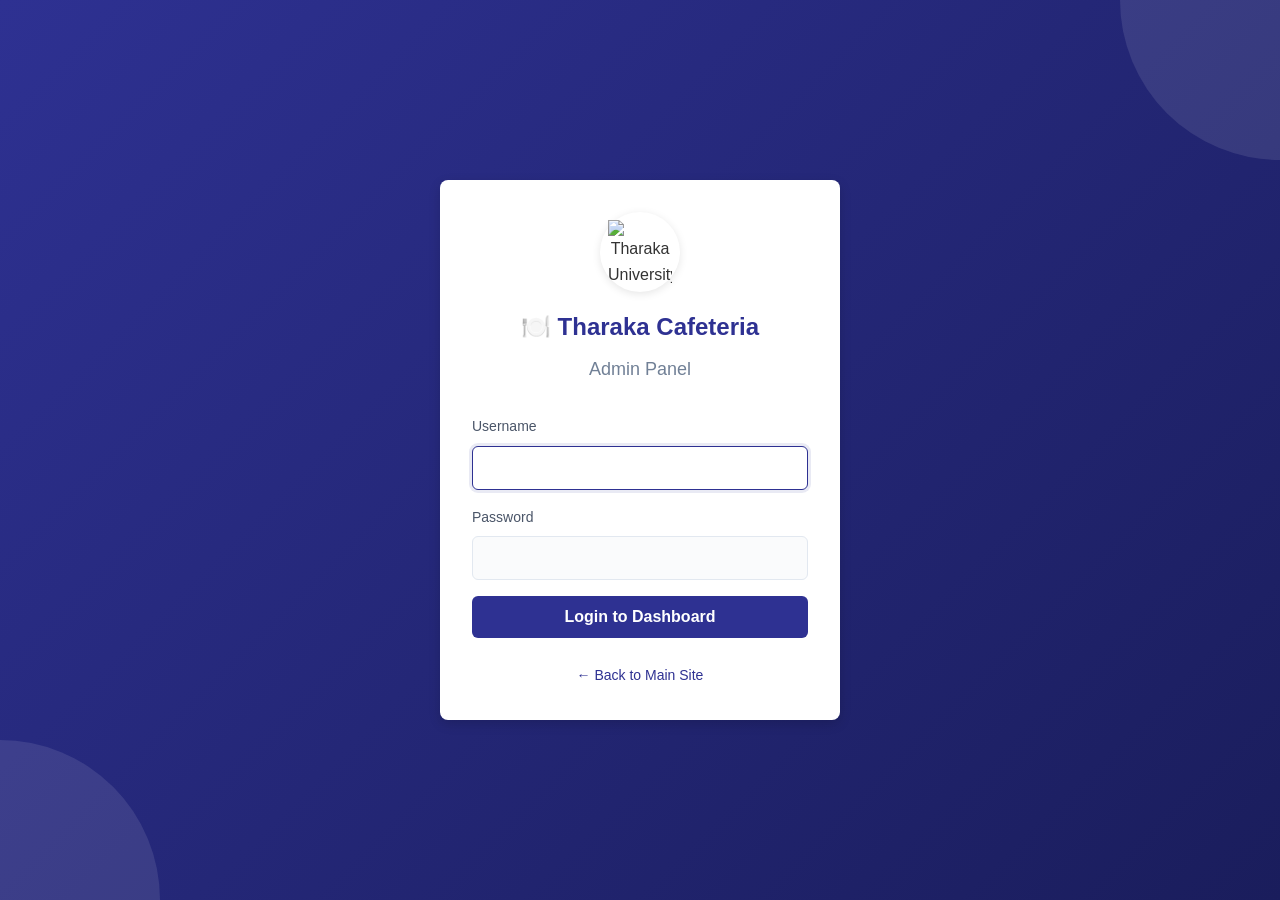
==== commit 5ae90ef7: "First change" ====
--- a/admin.html
+++ b/admin.html
@@ -4,234 +4,201 @@
     <meta charset="UTF-8">
     <meta name="viewport" content="width=device-width, initial-scale=1.0, user-scalable=yes">
     <title>Admin Panel - Tharaka Cafeteria</title>
-    <!-- Tailwind CSS -->
-    <script src="https://cdn.tailwindcss.com"></script>
-    <!-- Custom Tailwind Config -->
-    <script>
-        tailwind.config = {
-            theme: {
-                extend: {
-                    colors: {
-                        primary: '#2E3192',
-                        secondary: '#00BCD4',
-                        accent: '#667eea',
-                        dark: '#1a1d5c'
-                    },
-                    animation: {
-                        'fade-in': 'fadeIn 0.5s ease-in-out',
-                        'slide-up': 'slideUp 0.3s ease-out',
-                        'slide-down': 'slideDown 0.3s ease-out',
-                        'bounce-in': 'bounceIn 0.6s ease-out',
-                        'pulse-slow': 'pulse 3s ease-in-out infinite'
-                    }
-                }
-            }
-        }
-    </script>
     <link rel="stylesheet" href="styles.css">
 </head>
 <body>
     <!-- Modern Login Screen -->
-    <div id="loginScreen" class="min-h-screen bg-gradient-to-br from-primary via-dark to-accent flex items-center justify-center p-4">
-        <div class="bg-white/95 backdrop-blur-md rounded-3xl shadow-2xl p-8 w-full max-w-md animate-slide-up">
+    <div id="loginScreen" class="admin-login-screen">
+        <div class="admin-login-card">
             <!-- Logo -->
-            <div class="text-center mb-8">
-                <div class="w-20 h-20 mx-auto mb-4 rounded-full bg-white shadow-lg flex items-center justify-center">
-                    <img src="assets/images/logo.png.jpg" alt="Tharaka University Logo" class="w-16 h-16 object-contain">
-                </div>
-                <h1 class="text-2xl font-bold text-gray-800 mb-1"><img src="assets/svg/plate.svg" alt="Cafeteria" class="inline w-6 h-6 align-middle mr-1"> Tharaka Cafeteria</h1>
-                <h2 class="text-lg text-gray-600 font-medium">Admin Panel</h2>
+            <div class="admin-login-logo-box">
+                <div class="admin-login-logo">
+                    <img src="assets/images/logo.png.jpg" alt="Tharaka University Logo">
+                </div>
+                <h1 class="admin-login-title">🍽️ Tharaka Cafeteria</h1>
+                <h2 class="admin-login-subtitle">Admin Panel</h2>
             </div>
             
             <!-- Login Form -->
-            <form id="loginForm" class="space-y-6">
-                <div class="space-y-4">
-                    <div>
-                        <label class="block text-sm font-medium text-gray-700 mb-2">Username</label>
-                        <input type="text" id="username" required autofocus 
-                               class="w-full px-4 py-3 border border-gray-300 rounded-xl focus:ring-2 focus:ring-primary focus:border-transparent transition-all duration-200 bg-white/50">
-                    </div>
-                    <div>
-                        <label class="block text-sm font-medium text-gray-700 mb-2">Password</label>
-                        <input type="password" id="password" required 
-                               class="w-full px-4 py-3 border border-gray-300 rounded-xl focus:ring-2 focus:ring-primary focus:border-transparent transition-all duration-200 bg-white/50">
+            <form id="loginForm" class="admin-login-form">
+                <div class="admin-form-group">
+                    <div class="admin-form-field">
+                        <label class="admin-form-label">Username</label>
+                        <input type="text" id="username" required autofocus class="admin-form-input">
+                    </div>
+                    <div class="admin-form-field">
+                        <label class="admin-form-label">Password</label>
+                        <input type="password" id="password" required class="admin-form-input">
                     </div>
                 </div>
                 
-                <div id="loginError" class="hidden bg-red-50 border border-red-200 text-red-700 px-4 py-3 rounded-xl"></div>
+                <div id="loginError" class="admin-login-error" style="display: none;"></div>
                 
-                <button type="submit" class="w-full bg-primary text-white py-3 rounded-xl font-semibold hover:bg-dark transition-all duration-200 hover:scale-105 shadow-lg">
+                <button type="submit" class="admin-btn-primary">
                     Login to Dashboard
                 </button>
             </form>
             
-            <div class="text-center mt-6">
-                <a href="index.html" class="text-primary hover:text-dark transition-colors duration-200 font-medium">
-                    ← Back to Main Site
-                </a>
+            <div class="admin-login-back">
+                <a href="index.html">← Back to Main Site</a>
             </div>
         </div>
         
         <!-- Animated Background Elements -->
-        <div class="absolute inset-0 overflow-hidden pointer-events-none">
-            <div class="absolute -top-40 -right-40 w-80 h-80 bg-white/10 rounded-full animate-pulse-slow"></div>
-            <div class="absolute -bottom-40 -left-40 w-80 h-80 bg-white/10 rounded-full animate-pulse-slow" style="animation-delay: 1s;"></div>
+        <div class="admin-bg-elements">
+            <div class="admin-bg-circle"></div>
+            <div class="admin-bg-circle"></div>
         </div>
     </div>
 
     <!-- Admin Dashboard -->
-    <div id="dashboard" class="dashboard hidden" style="display: none;">
+    <div id="dashboard" class="dashboard" style="display: none;">
         <!-- Modern Navbar -->
-        <nav class="bg-white shadow-lg border-b-4 border-primary sticky top-0 z-50 backdrop-blur-md bg-white/95">
-            <div class="px-4 sm:px-6 lg:px-8">
-                <div class="flex justify-between items-center h-16 lg:h-20">
+        <nav class="admin-navbar">
+            <div class="admin-navbar-inner">
+                <div class="admin-navbar-content">
                     <!-- Logo and Title -->
-                    <div class="flex items-center space-x-4">
-                        <img src="assets/images/logo.png.jpg" alt="Tharaka University Logo" class="h-10 w-auto transition-transform hover:scale-110">
-                        <h1 class="text-xl lg:text-2xl font-bold text-primary flex items-center space-x-2">
-                            <img src="assets/svg/plate.svg" alt="Cafeteria" class="inline w-6 h-6 align-middle">
-                            <span class="hidden sm:inline">Admin Panel</span>
+                    <div class="admin-navbar-brand">
+                        <img src="assets/images/logo.png.jpg" alt="Tharaka University Logo">
+                        <h1 class="admin-navbar-title">
+                            <span>🍽️</span>
+                            <span>Admin Panel</span>
                         </h1>
                     </div>
                     
                     <!-- Controls and Actions -->
-                    <div class="flex items-center space-x-2 lg:space-x-4">
+                    <div class="admin-navbar-controls">
                         <!-- Theme Toggle -->
-                        <button id="themeToggle" class="p-2 rounded-full bg-gray-100 hover:bg-gray-200 transition-all duration-200 hover:scale-110" title="Toggle Dark Mode">
-                            <svg class="w-5 h-5 inline align-middle" fill="none" stroke="currentColor" viewBox="0 0 24 24"><path stroke-linecap="round" stroke-linejoin="round" stroke-width="2" d="M21 12.79A9 9 0 1111.21 3a7 7 0 109.79 9.79z"></path></svg>
+                        <button id="themeToggle" class="admin-navbar-btn" title="Toggle Dark Mode">
+                            <span>🌙</span>
                         </button>
                         
                         <!-- Language Toggle -->
-                        <button id="langToggle" class="px-3 py-1 bg-primary/10 text-primary rounded-full font-semibold hover:bg-primary hover:text-white transition-all duration-200">
-                            EN
-                        </button>
+                        <button id="langToggle" class="admin-navbar-lang">EN</button>
                         
                         <!-- Admin Info -->
-                        <div class="hidden lg:flex items-center space-x-2">
-                            <div class="w-8 h-8 bg-primary rounded-full flex items-center justify-center">
-                                <span class="text-white text-sm font-bold">👤</span>
-                            </div>
-                            <span id="adminInfo" class="text-gray-700 font-medium"></span>
+                        <div class="admin-navbar-info" id="adminInfoContainer" style="display: none;">
+                            <span id="adminInfo" class="admin-navbar-info-text"></span>
                         </div>
                         
                         <!-- Action Buttons -->
-                        <div class="flex items-center space-x-2">
-                            <button id="logoutBtn" class="px-4 py-2 bg-red-500 text-white rounded-lg hover:bg-red-600 transition-all duration-200 hover:scale-105 shadow-md" data-en="Logout" data-sw="Toka">
-                                <span class="hidden sm:inline">Logout</span>
-                                <span class="sm:hidden">🚪</span>
-                            </button>
-                            <a href="index.html" class="px-4 py-2 bg-secondary text-white rounded-lg hover:bg-secondary/80 transition-all duration-200 hover:scale-105 shadow-md" data-en="View Site" data-sw="Angalia Tovuti">
-                                <span class="hidden sm:inline">View Site</span>
-                                <span class="sm:hidden">🌐</span>
-                            </a>
+                        <div class="admin-navbar-actions">
+                            <button id="logoutBtn" class="admin-btn-logout" data-en="Logout" data-sw="Toka">Logout</button>
+                            <a href="index.html" class="admin-btn-view-site" data-en="View Site" data-sw="Angalia Tovuti">View Site</a>
                         </div>
                     </div>
                 </div>
             </div>
         </nav>
 
-        <div class="flex min-h-screen bg-gray-50">
+        <div>
             <!-- Modern Sidebar -->
-            <aside class="w-64 lg:w-72 bg-white shadow-xl sticky top-20 h-screen overflow-y-auto border-r border-gray-200">
-                <div class="p-6">
-                    <h2 class="text-lg font-semibold text-gray-800 mb-6">Navigation</h2>
-                    <nav class="space-y-2">
-                        <button class="nav-btn group w-full flex items-center px-4 py-3 text-left rounded-xl hover:bg-primary hover:text-white transition-all duration-200 hover:scale-105 hover:shadow-md" data-tab="pos" data-en="🛒 Quick Order" data-sw="🛒 Oda Haraka">
-                            <span class="text-2xl mr-3 group-hover:scale-110 transition-transform">🛒</span>
-                            <span class="font-medium">Quick Order</span>
+            <aside class="admin-sidebar">
+                <div class="admin-sidebar-inner">
+                    <h2 class="admin-sidebar-title">Navigation</h2>
+                    <nav class="admin-sidebar-nav">
+                        <button class="nav-btn admin-nav-btn" data-tab="pos" data-en="🛒 Quick Order" data-sw="🛒 Oda Haraka">
+                            <span class="admin-nav-icon">🛒</span>
+                            <span>Quick Order</span>
                         </button>
                         
-                        <button class="nav-btn group w-full flex items-center px-4 py-3 text-left rounded-xl hover:bg-primary hover:text-white transition-all duration-200 hover:scale-105 hover:shadow-md" data-tab="inventory" data-en="📦 Inventory" data-sw="📦 Hesabu">
-                            <span class="text-2xl mr-3 group-hover:scale-110 transition-transform">📦</span>
-                            <span class="font-medium">Inventory</span>
+                        <button class="nav-btn admin-nav-btn" data-tab="inventory" data-en="📦 Inventory" data-sw="📦 Hesabu">
+                            <span class="admin-nav-icon">📦</span>
+                            <span>Inventory</span>
                         </button>
                         
-                        <button class="nav-btn group w-full flex items-center px-4 py-3 text-left rounded-xl hover:bg-primary hover:text-white transition-all duration-200 hover:scale-105 hover:shadow-md" data-tab="orders" data-en="📋 Orders" data-sw="📋 Maagizo">
-                            <span class="text-2xl mr-3 group-hover:scale-110 transition-transform">📋</span>
-                            <span class="font-medium">Orders</span>
+                        <button class="nav-btn admin-nav-btn" data-tab="orders" data-en="📋 Orders" data-sw="📋 Maagizo">
+                            <span class="admin-nav-icon">📋</span>
+                            <span>Orders</span>
                         </button>
                         
-                        <button class="nav-btn group w-full flex items-center px-4 py-3 text-left rounded-xl hover:bg-primary hover:text-white transition-all duration-200 hover:scale-105 hover:shadow-md" data-tab="add" data-en="➕ Add Food" data-sw="➕ Ongeza Chakula">
-                            <span class="text-2xl mr-3 group-hover:scale-110 transition-transform">➕</span>
-                            <span class="font-medium">Add Food</span>
+                        <button class="nav-btn admin-nav-btn" data-tab="add" data-en="➕ Add Food" data-sw="➕ Ongeza Chakula">
+                            <span class="admin-nav-icon">➕</span>
+                            <span>Add Food</span>
                         </button>
                         
-                        <button class="nav-btn group w-full flex items-center px-4 py-3 text-left rounded-xl hover:bg-primary hover:text-white transition-all duration-200 hover:scale-105 hover:shadow-md" data-tab="analytics" data-en="📊 Analytics" data-sw="📊 Takwimu">
-                            <span class="text-2xl mr-3 group-hover:scale-110 transition-transform">📊</span>
-                            <span class="font-medium">Analytics</span>
+                        <button class="nav-btn admin-nav-btn" data-tab="analytics" data-en="📊 Analytics" data-sw="📊 Takwimu">
+                            <span class="admin-nav-icon">📊</span>
+                            <span>Analytics</span>
                         </button>
                         
-                        <button class="nav-btn group w-full flex items-center px-4 py-3 text-left rounded-xl hover:bg-primary hover:text-white transition-all duration-200 hover:scale-105 hover:shadow-md" data-tab="recommendations" data-en="✨ AI Recommendations" data-sw="✨ Mapendekezo">
-                            <span class="text-2xl mr-3 group-hover:scale-110 transition-transform">✨</span>
-                            <span class="font-medium">AI Recommendations</span>
+                        <button class="nav-btn admin-nav-btn" data-tab="recommendations" data-en="✨ AI Recommendations" data-sw="✨ Mapendekezo">
+                            <span class="admin-nav-icon">✨</span>
+                            <span>AI Recommendations</span>
                         </button>
                         
-                        <button class="nav-btn group w-full flex items-center px-4 py-3 text-left rounded-xl hover:bg-primary hover:text-white transition-all duration-200 hover:scale-105 hover:shadow-md hidden" id="adminsNavBtn" data-tab="admins" data-en="👥 Admins" data-sw="👥 Wasimamizi">
-                            <span class="text-2xl mr-3 group-hover:scale-110 transition-transform">👥</span>
-                            <span class="font-medium">Admins</span>
+                        <button class="nav-btn admin-nav-btn" data-tab="loyalty" data-en="💎 Loyalty Points" data-sw="💎 Pointi za Sadaka">
+                            <span class="admin-nav-icon">💎</span>
+                            <span>Loyalty Points</span>
+                        </button>
+                        
+                        <button class="nav-btn admin-nav-btn" id="rolesNavBtn" data-tab="roles" data-en="🔐 Roles & Access" data-sw="🔐 Majukumu" style="display: none;">
+                            <span class="admin-nav-icon">🔐</span>
+                            <span>Roles & Access</span>
+                        </button>
+                        
+                        <button class="nav-btn admin-nav-btn" id="adminsNavBtn" data-tab="admins" data-en="👥 Admins" data-sw="👥 Wasimamizi" style="display: none;">
+                            <span class="admin-nav-icon">👥</span>
+                            <span>Admins</span>
                         </button>
                     </nav>
                 </div>
             </aside>
 
             <!-- Main Content -->
-            <main class="flex-1 p-6 overflow-y-auto">
+            <main class="admin-main">
                 <!-- POS / Quick Order Tab -->
-                <div id="posTab" class="tab-panel active animate-fade-in">
-                    <div class="mb-8">
-                        <h2 class="text-3xl font-bold text-gray-800 mb-2">Quick Order (Point of Sale)</h2>
-                        <p class="text-gray-600">Create orders for customers who need assistance</p>
+                <div id="posTab" class="admin-tab-panel active">
+                    <div>
+                        <h2 class="admin-section-title">Quick Order (Point of Sale)</h2>
+                        <p class="admin-section-description">Create orders for customers who need assistance</p>
                     </div>
                     
-                    <div class="grid grid-cols-1 xl:grid-cols-3 gap-6">
+                    <div class="admin-grid">
                         <!-- Menu Items -->
-                        <div class="xl:col-span-2">
-                            <div class="bg-white rounded-2xl shadow-lg p-6 border border-gray-100">
-                                <h3 class="text-xl font-semibold text-gray-800 mb-4 flex items-center">
-                                    <span class="text-2xl mr-2">🍽️</span>
+                        <div>
+                            <div class="admin-card">
+                                <h3 class="admin-card-title">
+                                    <span class="admin-card-icon">🍽️</span>
                                     Menu Items
                                 </h3>
-                                <div id="posMenu" class="grid grid-cols-1 sm:grid-cols-2 lg:grid-cols-3 gap-4"></div>
+                                <div id="posMenu" class="admin-menu-grid"></div>
                             </div>
                         </div>
 
                         <!-- Current Order Card -->
-                        <div class="xl:col-span-1">
-                            <div class="bg-white rounded-2xl shadow-lg p-6 border border-gray-100 sticky top-6">
-                                <h3 class="text-xl font-semibold text-gray-800 mb-4 flex items-center">
-                                    <span class="text-2xl mr-2">🛒</span>
+                        <div>
+                            <div class="admin-card admin-sticky-card">
+                                <h3 class="admin-card-title">
+                                    <span class="admin-card-icon">🛒</span>
                                     Current Order
                                 </h3>
                                 
-                                <div id="posCart" class="mb-4 max-h-64 overflow-y-auto space-y-2"></div>
+                                <div id="posCart" class="admin-cart"></div>
                                 
-                                <div class="border-t-2 border-primary pt-4 mt-4">
-                                    <div class="flex justify-between items-center text-xl font-bold mb-4">
-                                        <span class="text-gray-700">Total:</span>
-                                        <span class="text-primary">KSh <span id="posTotal">0</span></span>
+                                <div class="admin-total-section">
+                                    <div class="admin-total-row">
+                                        <span class="admin-total-label">Total:</span>
+                                        <span class="admin-total-amount">KSh <span id="posTotal">0</span></span>
                                     </div>
                                     
-                                    <div class="space-y-4">
-                                        <div>
-                                            <label class="block text-sm font-medium text-gray-700 mb-2">Payment Method</label>
-                                            <select id="posPaymentMethod" class="w-full px-4 py-3 border border-gray-300 rounded-lg focus:ring-2 focus:ring-primary focus:border-transparent transition-all">
+                                    <div class="admin-flex admin-flex-col admin-gap-2">
+                                        <div class="admin-input-group">
+                                            <label class="admin-form-label">Payment Method</label>
+                                            <select id="posPaymentMethod" class="admin-form-select admin-select">
                                                 <option value="cash">💵 Cash</option>
                                                 <option value="mpesa">📱 M-Pesa</option>
                                             </select>
                                         </div>
 
-                                        <div id="posMpesaSection" class="hidden">
-                                            <label class="block text-sm font-medium text-gray-700 mb-2">Customer Phone</label>
-                                            <input type="tel" id="posMpesaPhone" placeholder="0712345678" class="w-full px-4 py-3 border border-gray-300 rounded-lg focus:ring-2 focus:ring-primary focus:border-transparent transition-all">
+                                        <div id="posMpesaSection" style="display: none;">
+                                            <label class="admin-form-label">Customer Phone</label>
+                                            <input type="tel" id="posMpesaPhone" placeholder="0712345678" class="admin-input">
                                         </div>
 
-                                        <div class="space-y-2">
-                                            <button id="posPlaceOrder" class="w-full bg-primary text-white py-3 rounded-lg font-semibold hover:bg-dark transition-all duration-200 hover:scale-105 shadow-md">
-                                                Place Order
-                                            </button>
-                                            <button id="posClearOrder" class="w-full bg-gray-500 text-white py-3 rounded-lg font-semibold hover:bg-gray-600 transition-all duration-200 hover:scale-105 shadow-md">
-                                                Clear Order
-                                            </button>
+                                        <div class="admin-flex admin-flex-col admin-gap-1">
+                                            <button id="posPlaceOrder" class="admin-btn-submit">Place Order</button>
+                                            <button id="posClearOrder" class="admin-btn-secondary">Clear Order</button>
                                         </div>
                                     </div>
                                 </div>
@@ -241,89 +208,88 @@
                 </div>
 
                 <!-- Inventory Tab -->
-                <div id="inventoryTab" class="tab-panel hidden animate-fade-in">
-                    <div class="mb-8">
-                        <h2 class="text-3xl font-bold text-gray-800 mb-2">Inventory Management</h2>
-                        <p class="text-gray-600">Manage your food items and stock levels</p>
+                <div id="inventoryTab" class="admin-tab-panel">
+                    <div>
+                        <h2 class="admin-section-title">Inventory Management</h2>
+                        <p class="admin-section-description">Manage your food items and stock levels</p>
                     </div>
                     
-                    <div class="bg-white rounded-2xl shadow-lg border border-gray-100">
-                        <div class="p-6">
-                            <h3 class="text-xl font-semibold text-gray-800 mb-4 flex items-center">
-                                <span class="text-2xl mr-2">📦</span>
-                                Current Inventory
-                            </h3>
-                            <div id="inventoryList" class="space-y-4"></div>
-                        </div>
+                    <div class="admin-card">
+                        <h3 class="admin-card-title">
+                            <span class="admin-card-icon">📦</span>
+                            Current Inventory
+                        </h3>
+                        <div id="inventoryList" class="admin-flex admin-flex-col admin-gap-1"></div>
                     </div>
                 </div>
 
                 <!-- Orders Tab -->
-                <div id="ordersTab" class="tab-panel hidden animate-fade-in">
-                    <div class="mb-8">
-                        <h2 class="text-3xl font-bold text-gray-800 mb-2">Order History & Verification</h2>
-                        <p class="text-gray-600">View and manage all customer orders</p>
+                <div id="ordersTab" class="admin-tab-panel">
+                    <div>
+                        <h2 class="admin-section-title">Order History & Verification</h2>
+                        <p class="admin-section-description">View and manage all customer orders</p>
                     </div>
                     
                     <!-- Order Search Card -->
-                    <div class="bg-white rounded-2xl shadow-lg p-6 border border-gray-100 mb-6">
-                        <h3 class="text-xl font-semibold text-gray-800 mb-4 flex items-center">
-                            <span class="text-2xl mr-2">🔍</span>
+                    <div class="admin-card admin-search-card">
+                        <h3 class="admin-card-title">
+                            <span class="admin-card-icon">🔍</span>
                             Search & Verify Order
                         </h3>
-                        <div class="flex flex-col sm:flex-row gap-4 items-end">
-                            <div class="flex-1">
-                                <label class="block text-sm font-medium text-gray-700 mb-2">Order Number</label>
-                                <input type="text" id="orderSearchInput" placeholder="e.g., TUC-1000" class="w-full px-4 py-3 border border-gray-300 rounded-lg focus:ring-2 focus:ring-primary focus:border-transparent transition-all">
-                            </div>
-                            <div class="flex gap-2">
-                                <button id="searchOrderBtn" class="px-6 py-3 bg-primary text-white rounded-lg font-semibold hover:bg-dark transition-all duration-200 hover:scale-105 shadow-md">
+                        <div class="admin-search-form">
+                            <div class="admin-input-group">
+                                <label class="admin-form-label">Order Number</label>
+                                <input type="text" id="orderSearchInput" placeholder="e.g., TUC-1000" class="admin-input">
+                            </div>
+                            <div class="admin-search-buttons">
+                                <button id="searchOrderBtn" class="admin-btn-submit">
                                     Search Order
                                 </button>
-                                <button id="clearSearchBtn" class="px-6 py-3 bg-gray-500 text-white rounded-lg font-semibold hover:bg-gray-600 transition-all duration-200 hover:scale-105 shadow-md">
+                                <button id="clearSearchBtn" class="admin-btn-secondary">
                                     Show All
                                 </button>
                             </div>
                         </div>
                         
                         <!-- Search Result -->
-                        <div id="orderSearchResult" class="mt-4"></div>
+                        <div id="orderSearchResult"></div>
                     </div>
 
                     <!-- All Orders -->
-                    <div class="bg-white rounded-2xl shadow-lg border border-gray-100">
-                        <div class="p-6">
-                            <h3 class="text-xl font-semibold text-gray-800 mb-4 flex items-center">
-                                <span class="text-2xl mr-2">📋</span>
-                                All Orders
-                            </h3>
-                            <div id="ordersList" class="space-y-4"></div>
-                        </div>
+                    <div class="admin-card">
+                        <h3 class="admin-card-title">
+                            <span class="admin-card-icon">📋</span>
+                            All Orders
+                        </h3>
+                        <div id="ordersList" class="admin-flex admin-flex-col admin-gap-1"></div>
                     </div>
                 </div>
 
                 <!-- Add Food Tab -->
-                <div id="addTab" class="tab-panel">
-                    <h2>Add New Food Item</h2>
-                    <form id="addFoodForm" class="add-form">
-                        <div class="form-row">
-                            <div class="form-group">
-                                <label>Food Name</label>
-                                <input type="text" id="foodName" required>
-                            </div>
-                            <div class="form-group">
-                                <label>Price (KSh)</label>
-                                <input type="number" id="foodPrice" min="1" required>
-                            </div>
-                        </div>
-                        <div class="form-row">
-                            <div class="form-group">
-                                <label>Quantity</label>
-                                <input type="number" id="foodQuantity" min="0" required>
-                            </div>
-                            <div class="form-group">
-                                <label>Unit</label>
-                                <select id="foodUnit" required>
+                <div id="addTab" class="admin-tab-panel">
+                    <div>
+                        <h2 class="admin-section-title">Add New Food Item</h2>
+                        <p class="admin-section-description">Add new items to your menu</p>
+                    </div>
+                    <form id="addFoodForm" class="admin-card admin-form">
+                        <div class="admin-form-row">
+                            <div class="admin-input-group">
+                                <label class="admin-form-label">Food Name</label>
+                                <input type="text" id="foodName" required class="admin-input">
+                            </div>
+                            <div class="admin-input-group">
+                                <label class="admin-form-label">Price (KSh)</label>
+                                <input type="number" id="foodPrice" min="1" required class="admin-input">
+                            </div>
+                        </div>
+                        <div class="admin-form-row">
+                            <div class="admin-input-group">
+                                <label class="admin-form-label">Quantity</label>
+                                <input type="number" id="foodQuantity" min="0" required class="admin-input">
+                            </div>
+                            <div class="admin-input-group">
+                                <label class="admin-form-label">Unit</label>
+                                <select id="foodUnit" required class="admin-form-select">
                                     <option value="plates">Plates</option>
                                     <option value="cups">Cups</option>
                                     <option value="pieces">Pieces</option>
@@ -331,137 +297,196 @@
                                 </select>
                             </div>
                         </div>
-                        <div class="form-group">
-                            <label>Categories</label>
-                            <div class="checkbox-group">
-                                <label><input type="checkbox" name="category" value="breakfast"> Breakfast</label>
-                                <label><input type="checkbox" name="category" value="lunch"> Lunch</label>
-                                <label><input type="checkbox" name="category" value="snacks"> Snacks</label>
-                            </div>
-                        </div>
-                        <button type="submit" class="btn btn-primary">Add Food Item</button>
+                        <div class="admin-input-group">
+                            <label class="admin-form-label">Categories</label>
+                            <div class="admin-checkbox-group">
+                                <label class="admin-checkbox-label">
+                                    <input type="checkbox" name="category" value="breakfast">
+                                    <span>Breakfast</span>
+                                </label>
+                                <label class="admin-checkbox-label">
+                                    <input type="checkbox" name="category" value="lunch">
+                                    <span>Lunch</span>
+                                </label>
+                                <label class="admin-checkbox-label">
+                                    <input type="checkbox" name="category" value="snacks">
+                                    <span>Snacks</span>
+                                </label>
+                            </div>
+                        </div>
+                        <button type="submit" class="admin-btn-submit">Add Food Item</button>
                     </form>
                 </div>
 
                 <!-- Analytics Tab -->
-                <div id="analyticsTab" class="tab-panel">
-                    <h2>Sales Analytics</h2>
+                <div id="analyticsTab" class="admin-tab-panel">
+                    <div>
+                        <h2 class="admin-section-title">Sales Analytics</h2>
+                        <p class="admin-section-description">Track your sales and performance</p>
+                    </div>
                     <div id="analyticsContent"></div>
                 </div>
 
                 <!-- AI Recommendations Analytics Tab -->
-                <div id="recommendationsTab" class="tab-panel">
-                    <h2>✨ AI Recommendation Analytics</h2>
-                    <p style="color: #718096; margin-bottom: 2rem;">Track the effectiveness of personalized recommendations</p>
+                <div id="recommendationsTab" class="admin-tab-panel">
+                    <div>
+                        <h2 class="admin-section-title">✨ AI Recommendation Analytics</h2>
+                        <p class="admin-section-description">Track the effectiveness of personalized recommendations</p>
+                    </div>
                     
                     <!-- Key Metrics -->
-                    <div style="display: grid; grid-template-columns: repeat(auto-fit, minmax(200px, 1fr)); gap: 1.5rem; margin-bottom: 2rem;">
-                        <div class="stat-card">
-                            <div class="stat-icon" style="background: linear-gradient(135deg, #667eea 0%, #764ba2 100%);">👁️</div>
-                            <div class="stat-value" id="recTotalShown">0</div>
-                            <div class="stat-label">Recommendations Shown</div>
-                        </div>
-                        <div class="stat-card">
-                            <div class="stat-icon" style="background: linear-gradient(135deg, #f093fb 0%, #f5576c 100%);">👆</div>
-                            <div class="stat-value" id="recTotalClicked">0</div>
-                            <div class="stat-label">Clicks</div>
-                        </div>
-                        <div class="stat-card">
-                            <div class="stat-icon" style="background: linear-gradient(135deg, #4facfe 0%, #00f2fe 100%);">🛒</div>
-                            <div class="stat-value" id="recTotalOrdered">0</div>
-                            <div class="stat-label">Orders from Recommendations</div>
-                        </div>
-                        <div class="stat-card">
-                            <div class="stat-icon" style="background: linear-gradient(135deg, #43e97b 0%, #38f9d7 100%);">📈</div>
-                            <div class="stat-value" id="recCTR">0%</div>
-                            <div class="stat-label">Click-Through Rate</div>
-                        </div>
-                        <div class="stat-card">
-                            <div class="stat-icon" style="background: linear-gradient(135deg, #fa709a 0%, #fee140 100%);">💰</div>
-                            <div class="stat-value" id="recConversionRate">0%</div>
-                            <div class="stat-label">Conversion Rate</div>
+                    <div class="admin-stats-grid">
+                        <div class="admin-stat-card">
+                            <div class="admin-stat-icon">👁️</div>
+                            <div class="admin-stat-value" id="recTotalShown">0</div>
+                            <div class="admin-stat-label">Recommendations Shown</div>
+                        </div>
+                        <div class="admin-stat-card">
+                            <div class="admin-stat-icon">👆</div>
+                            <div class="admin-stat-value" id="recTotalClicked">0</div>
+                            <div class="admin-stat-label">Clicks</div>
+                        </div>
+                        <div class="admin-stat-card">
+                            <div class="admin-stat-icon">🛒</div>
+                            <div class="admin-stat-value" id="recTotalOrdered">0</div>
+                            <div class="admin-stat-label">Orders from Recommendations</div>
+                        </div>
+                        <div class="admin-stat-card">
+                            <div class="admin-stat-icon">📈</div>
+                            <div class="admin-stat-value" id="recCTR">0%</div>
+                            <div class="admin-stat-label">Click-Through Rate</div>
+                        </div>
+                        <div class="admin-stat-card">
+                            <div class="admin-stat-icon">💰</div>
+                            <div class="admin-stat-value" id="recConversionRate">0%</div>
+                            <div class="admin-stat-label">Conversion Rate</div>
                         </div>
                     </div>
 
                     <!-- Strategy Effectiveness -->
-                    <div style="background: white; padding: 1.5rem; border-radius: 0.5rem; box-shadow: 0 2px 4px rgba(0,0,0,0.1); margin-bottom: 2rem;">
-                        <h3 style="margin-bottom: 1rem;">Strategy Effectiveness</h3>
+                    <div class="admin-card">
+                        <h3 class="admin-card-subtitle">Strategy Effectiveness</h3>
                         <div id="strategyEffectiveness"></div>
                     </div>
 
                     <!-- Top Recommended Items -->
-                    <div style="background: white; padding: 1.5rem; border-radius: 0.5rem; box-shadow: 0 2px 4px rgba(0,0,0,0.1); margin-bottom: 2rem;">
-                        <h3 style="margin-bottom: 1rem;">Top Recommended Items</h3>
+                    <div class="admin-card">
+                        <h3 class="admin-card-subtitle">Top Recommended Items</h3>
                         <div id="topRecommendedItems"></div>
                     </div>
 
                     <!-- Preference Distribution -->
-                    <div style="background: white; padding: 1.5rem; border-radius: 0.5rem; box-shadow: 0 2px 4px rgba(0,0,0,0.1);">
-                        <h3 style="margin-bottom: 1rem;">User Preference Distribution</h3>
+                    <div class="admin-card">
+                        <h3 class="admin-card-subtitle">User Preference Distribution</h3>
                         <div id="preferenceDistribution"></div>
                     </div>
                 </div>
 
                 <!-- Admins Tab (Super Admin Only) -->
-                <div id="adminsTab" class="tab-panel">
-                    <h2>Admin Management</h2>
+                <div id="adminsTab" class="admin-tab-panel">
+                    <div>
+                        <h2 class="admin-section-title">Admin Management</h2>
+                        <p class="admin-section-description">Manage admin users and roles</p>
+                    </div>
                     
                     <!-- Add Admin Form -->
-                    <div class="add-form" style="margin-bottom: 2rem;">
-                        <h3 style="margin-bottom: 1rem;">Add New Admin</h3>
+                    <div class="admin-card admin-form">
+                        <h3 class="admin-card-title">Add New Admin</h3>
                         <form id="addAdminForm">
-                            <div class="form-row">
-                                <div class="form-group">
-                                    <label>Username</label>
-                                    <input type="text" id="adminUsername" required>
+                            <div class="admin-form-row">
+                                <div class="admin-input-group">
+                                    <label class="admin-form-label">Username</label>
+                                    <input type="text" id="adminUsername" required class="admin-input">
                                 </div>
-                                <div class="form-group">
-                                    <label>Password</label>
-                                    <input type="password" id="adminPassword" required>
+                                <div class="admin-input-group">
+                                    <label class="admin-form-label">Password</label>
+                                    <input type="password" id="adminPassword" required class="admin-input">
                                 </div>
                             </div>
-                            <div class="form-group">
-                                <label>Role</label>
-                                <select id="adminRole" required>
+                            <div class="admin-input-group">
+                                <label class="admin-form-label">Role</label>
+                                <select id="adminRole" required class="admin-form-select">
                                     <option value="Staff">Staff</option>
                                     <option value="Manager">Manager</option>
                                     <option value="Super Admin">Super Admin</option>
                                 </select>
                             </div>
-                            <button type="submit" class="btn btn-primary">Add Admin</button>
+                            <button type="submit" class="admin-btn-submit">Add Admin</button>
                         </form>
                     </div>
 
                     <!-- Admins List -->
-                    <h3 style="margin-bottom: 1rem;">Current Admins</h3>
-                    <div id="adminsList"></div>
+                    <div class="admin-card">
+                        <h3 class="admin-card-subtitle">Current Admins</h3>
+                        <div id="adminsList"></div>
+                    </div>
+
+                    <!-- Loyalty Points Management Tab -->
+                    <div id="loyaltyTab" style="display: none;">
+                        <div class="admin-card">
+                            <h3 class="admin-card-title">
+                                <span class="admin-card-icon">💎</span>
+                                Loyalty Points Management
+                            </h3>
+                            
+                            <div style="margin-bottom: 1.5rem;">
+                                <label class="admin-form-label">Search Customer</label>
+                                <div style="display: flex; gap: 0.5rem;">
+                                    <input type="tel" id="loyaltyPhone" placeholder="Phone (0712345678)" class="admin-input" style="flex: 1;">
+                                    <button onclick="searchLoyaltyCustomer()" class="admin-btn-submit">Search</button>
+                                </div>
+                            </div>
+
+                            <div id="loyaltyResult"></div>
+                        </div>
+
+                        <div class="admin-card">
+                            <h3 class="admin-card-subtitle">Top Customers</h3>
+                            <div id="topCustomersList"></div>
+                        </div>
+                    </div>
+
+                    <!-- Roles & Access Tab -->
+                    <div id="rolesTab" style="display: none;">
+                        <div class="admin-card">
+                            <h3 class="admin-card-title">
+                                <span class="admin-card-icon">🔐</span>
+                                Role Management
+                            </h3>
+                            
+                            <div id="rolesList"></div>
+                        </div>
+
+                        <div class="admin-card">
+                            <h3 class="admin-card-subtitle">Activity Log</h3>
+                            <div id="activityLog"></div>
+                        </div>
+                    </div>
                 </div>
             </main>
         </div>
     </div>
 
     <!-- Modern Loading Overlay -->
-    <div id="loadingOverlay" class="fixed inset-0 bg-black/50 backdrop-blur-sm flex items-center justify-center z-50 hidden">
-        <div class="bg-white rounded-2xl p-8 shadow-2xl animate-bounce-in">
-            <div class="flex flex-col items-center space-y-4">
-                <div class="w-12 h-12 border-4 border-primary border-t-transparent rounded-full animate-spin"></div>
-                <p class="text-gray-700 font-medium">Loading...</p>
+    <div id="loadingOverlay" class="admin-loading-overlay">
+        <div class="admin-loading-container">
+            <div class="admin-loading-content">
+                <div class="admin-spinner"></div>
+                <p class="admin-loading-text">Loading...</p>
             </div>
         </div>
     </div>
 
     <!-- Modern Success Modal -->
-    <div id="successModal" class="fixed inset-0 bg-black/50 backdrop-blur-sm flex items-center justify-center z-50 hidden">
-        <div class="bg-white rounded-2xl p-8 shadow-2xl max-w-md mx-4 animate-slide-up">
-            <div class="text-center">
-                <div class="w-16 h-16 bg-green-100 rounded-full flex items-center justify-center mx-auto mb-4">
-                    <svg class="w-8 h-8 text-green-500" fill="none" stroke="currentColor" viewBox="0 0 24 24">
-                        <path stroke-linecap="round" stroke-linejoin="round" stroke-width="2" d="M5 13l4 4L19 7"></path>
-                    </svg>
-                </div>
-                <h3 id="successTitle" class="text-xl font-bold text-gray-800 mb-2">Success!</h3>
-                <p id="successMessage" class="text-gray-600 mb-6"></p>
-                <button onclick="closeSuccessModal()" class="px-6 py-2 bg-primary text-white rounded-lg hover:bg-dark transition-all duration-200">
+    <div id="successModal" class="admin-modal">
+        <div class="admin-modal-content">
+            <div class="admin-modal-center">
+                <div class="admin-success-icon">
+                    <svg width="32" height="32" viewBox="0 0 24 24" fill="none" stroke="#38A169" stroke-width="2" stroke-linecap="round" stroke-linejoin="round"><path d="M20 6L9 17l-5-5"></path></svg>
+                </div>
+                <h3 id="successTitle" class="admin-modal-title">Success!</h3>
+                <p id="successMessage" class="admin-modal-message"></p>
+                <button id="closeSuccessBtn" class="admin-btn-submit">
                     Close
                 </button>
             </div>
@@ -469,13 +494,31 @@
     </div>
 
     <!-- Toast Notification Container -->
-    <div id="toastContainer" class="fixed top-4 right-4 z-50 space-y-2"></div>
+    <div id="toastContainer" class="admin-toast-container"></div>
 
     <script src="modules/auth.js"></script>
     <script src="modules/userProfile.js"></script>
     <script src="modules/recommendationAnalytics.js"></script>
+    <script src="modules/confirm.js"></script>
     <script src="modules/admin.js"></script>
     <script>
+        // Show notification toast
+        function showNotification(message) {
+            const toastContainer = document.getElementById('toastContainer');
+            if (!toastContainer) return;
+            
+            const toast = document.createElement('div');
+            toast.className = 'admin-toast';
+            toast.textContent = message;
+            toast.style.cssText = 'background: #48BB78; color: white; padding: 1rem; border-radius: 0.5rem; margin-bottom: 0.5rem; animation: slideIn 0.3s ease; box-shadow: 0 4px 6px rgba(0,0,0,0.1);';
+            toastContainer.appendChild(toast);
+            
+            setTimeout(() => {
+                toast.style.animation = 'slideOut 0.3s ease';
+                setTimeout(() => toast.remove(), 300);
+            }, 3000);
+        }
+
         // Initialize
         AuthModule.init();
 
@@ -485,133 +528,205 @@
         }
 
         // Modern Login form with loading states
-        document.getElementById('loginForm').addEventListener('submit', async (e) => {
-            e.preventDefault();
-            const username = document.getElementById('username').value;
-            const password = document.getElementById('password').value;
-            const errorDiv = document.getElementById('loginError');
-            const submitBtn = e.target.querySelector('button[type="submit"]');
-            
-            // Show loading state
-            submitBtn.innerHTML = '<div class="spinner-modern mx-auto"></div>';
-            submitBtn.disabled = true;
-            errorDiv.classList.add('hidden');
-
-            try {
-                await AuthModule.login(username, password);
-                // Clear the form fields after successful login
-                document.getElementById('username').value = '';
-                document.getElementById('password').value = '';
-                showToast('Login successful! Welcome to the admin panel.', 'success');
-                showDashboard();
-            } catch (error) {
-                errorDiv.textContent = error.message;
-                errorDiv.classList.remove('hidden');
-                // Clear password field on error for security
-                document.getElementById('password').value = '';
-                showToast('Login failed. Please check your credentials.', 'error');
-            } finally {
-                // Reset button state
-                submitBtn.innerHTML = 'Login to Dashboard';
-                submitBtn.disabled = false;
-            }
-        });
+        const loginForm = document.getElementById('loginForm');
+        if (loginForm) {
+            loginForm.addEventListener('submit', async (e) => {
+                e.preventDefault();
+                const username = document.getElementById('username').value;
+                const password = document.getElementById('password').value;
+                const errorDiv = document.getElementById('loginError');
+                const submitBtn = e.target.querySelector('button[type="submit"]');
+
+                // Show loading state
+                if (submitBtn) {
+                    submitBtn.textContent = 'Loading...';
+                    submitBtn.disabled = true;
+                }
+                if (errorDiv) errorDiv.style.display = 'none';
+
+                try {
+                    await AuthModule.login(username, password);
+                    // Clear the form fields after successful login
+                    document.getElementById('username').value = '';
+                    document.getElementById('password').value = '';
+                    showToast('Login successful! Welcome to the admin panel.', 'success');
+                    showDashboard();
+                } catch (error) {
+                    if (errorDiv) {
+                        errorDiv.textContent = error.message;
+                        errorDiv.style.display = 'block';
+                    }
+                    document.getElementById('password').value = '';
+                    showToast('Login failed. Please check your credentials.', 'error');
+                } finally {
+                    if (submitBtn) {
+                        submitBtn.textContent = 'Login to Dashboard';
+                        submitBtn.disabled = false;
+                    }
+                }
+            });
+        }
 
         // Logout
-        document.getElementById('logoutBtn').addEventListener('click', () => {
+        const logoutBtn = document.getElementById('logoutBtn');
+        if (logoutBtn) logoutBtn.addEventListener('click', () => {
             AuthModule.logout();
-            location.reload();
+            window.location.href = 'index.html';
         });
 
         // Modern Toast Notification System
         function showToast(message, type = 'success') {
             const toast = document.createElement('div');
-            const bgColor = type === 'success' ? 'bg-green-500' : type === 'error' ? 'bg-red-500' : 'bg-blue-500';
-            
-            toast.className = `${bgColor} text-white px-6 py-4 rounded-lg shadow-lg transform translate-x-full transition-transform duration-300 flex items-center space-x-3`;
-            toast.innerHTML = `
-                <span class="text-xl">${type === 'success' ? '✅' : type === 'error' ? '❌' : 'ℹ️'}</span>
-                <span class="font-medium">${message}</span>
-                <button onclick="this.parentElement.remove()" class="ml-4 text-white/80 hover:text-white">✕</button>
-            `;
-            
-            document.getElementById('toastContainer').appendChild(toast);
-            
-            // Animate in
-            setTimeout(() => toast.classList.remove('translate-x-full'), 100);
-            
-            // Auto remove after 5 seconds
+            const bgColor = type === 'success' ? '#48BB78' : type === 'error' ? '#EF4444' : '#3182CE';
+            toast.style.background = bgColor;
+            toast.style.color = 'white';
+            toast.style.padding = '0.5rem 1rem';
+            toast.style.borderRadius = '0.5rem';
+            toast.style.boxShadow = '0 8px 20px rgba(0,0,0,0.08)';
+            toast.style.display = 'flex';
+            toast.style.alignItems = 'center';
+            toast.style.gap = '0.75rem';
+            toast.style.minWidth = '220px';
+            toast.style.transition = 'transform 0.3s ease, opacity 0.3s ease';
+
+            const icon = document.createElement('span');
+            icon.textContent = type === 'success' ? '✓' : type === 'error' ? '✕' : 'ℹ';
+            icon.style.fontSize = '1rem';
+
+            const text = document.createElement('span');
+            text.style.fontWeight = '600';
+            text.style.fontSize = '0.875rem';
+            text.textContent = message;
+
+            const closeBtn = document.createElement('button');
+            closeBtn.textContent = '×';
+            closeBtn.style.marginLeft = 'auto';
+            closeBtn.style.background = 'transparent';
+            closeBtn.style.border = 'none';
+            closeBtn.style.color = 'rgba(255,255,255,0.9)';
+            closeBtn.style.cursor = 'pointer';
+            closeBtn.addEventListener('click', () => toast.remove());
+
+            toast.appendChild(icon);
+            toast.appendChild(text);
+            toast.appendChild(closeBtn);
+
+            const container = document.getElementById('toastContainer');
+            if (container) container.appendChild(toast);
+
+            // Auto remove after 4 seconds
             setTimeout(() => {
-                toast.classList.add('translate-x-full');
-                setTimeout(() => toast.remove(), 300);
-            }, 5000);
-        }
-
-        // Modern Modal Functions
+                toast.style.opacity = '0';
+                toast.style.transform = 'translateX(100%)';
+                setTimeout(() => toast.remove(), 350);
+            }, 4000);
+        }
+
+        // Modern Modal Functions (use inline styles)
         function showSuccessModal(title, message) {
+            const modal = document.getElementById('successModal');
+            if (!modal) return;
             document.getElementById('successTitle').textContent = title;
             document.getElementById('successMessage').textContent = message;
-            document.getElementById('successModal').classList.remove('hidden');
+            modal.style.display = 'flex';
         }
 
         function closeSuccessModal() {
-            document.getElementById('successModal').classList.add('hidden');
-        }
+            const modal = document.getElementById('successModal');
+            if (!modal) return;
+            modal.style.display = 'none';
+        }
+
+        // Attach close button listener (CSP-safe)
+        document.getElementById('closeSuccessBtn').addEventListener('click', closeSuccessModal);
 
         function showLoading() {
-            document.getElementById('loadingOverlay').classList.remove('hidden');
+            const overlay = document.getElementById('loadingOverlay');
+            if (overlay) overlay.style.display = 'flex';
         }
 
         function hideLoading() {
-            document.getElementById('loadingOverlay').classList.add('hidden');
-        }
-
-        // Tab navigation with modern animations
+            const overlay = document.getElementById('loadingOverlay');
+            if (overlay) overlay.style.display = 'none';
+        }
+
+        // Tab activation helpers: show only the selected tab panel and mark nav
+        const getPanels = () => Array.from(document.querySelectorAll('main > div[id$="Tab"]'));
+
+        function resetNavStyles() {
+            document.querySelectorAll('.nav-btn').forEach(b => {
+                b.style.background = 'transparent';
+                b.style.color = '#4A5568';
+                b.style.borderLeft = 'none';
+            });
+        }
+
+        function hideAllPanels() {
+            getPanels().forEach(p => {
+                p.style.display = 'none';
+                p.classList.remove('active');
+            });
+        }
+
+        function activateTab(tab) {
+            if (!tab) return;
+            resetNavStyles();
+            hideAllPanels();
+
+            // mark nav button
+            const btn = Array.from(document.querySelectorAll('.nav-btn')).find(b => b.dataset.tab === tab);
+            if (btn) {
+                btn.style.background = '#EDF2FF';
+                btn.style.color = '#2E3192';
+                btn.style.borderLeft = '4px solid #2E3192';
+            }
+
+            // show panel
+            const panel = document.getElementById(tab + 'Tab');
+            if (panel) {
+                panel.style.display = 'block';
+                panel.classList.add('active');
+            }
+
+            // render/refresh content for known panels
+            if (tab === 'pos') {
+                AdminModule.renderPOSMenu('posMenu');
+                AdminModule.renderPOSCart();
+            } else if (tab === 'inventory') {
+                AdminModule.renderInventory('inventoryList');
+            } else if (tab === 'orders') {
+                AdminModule.renderOrders('ordersList');
+            } else if (tab === 'analytics') {
+                AdminModule.renderAnalytics('analyticsContent');
+            } else if (tab === 'recommendations') {
+                renderRecommendationAnalytics();
+            } else if (tab === 'admins') {
+                AdminModule.renderAdmins('adminsList');
+            }
+
+            // remember last active
+            try { localStorage.setItem('lastAdminTab', tab); } catch (e) {}
+        }
+
+        // attach click handlers
         document.querySelectorAll('.nav-btn').forEach(btn => {
-            btn.addEventListener('click', (e) => {
-                // Remove active states
-                document.querySelectorAll('.nav-btn').forEach(b => {
-                    b.classList.remove('bg-primary', 'text-white', 'shadow-lg');
-                    b.classList.add('text-gray-700');
-                });
-                document.querySelectorAll('.tab-panel').forEach(t => {
-                    t.classList.add('hidden');
-                    t.classList.remove('active');
-                });
-                
-                // Add active state to clicked button
-                e.target.classList.add('bg-primary', 'text-white', 'shadow-lg');
-                e.target.classList.remove('text-gray-700');
-                
-                const tab = e.target.dataset.tab;
-                const tabPanel = document.getElementById(tab + 'Tab');
-                tabPanel.classList.remove('hidden');
-                tabPanel.classList.add('active');
-
-                // Render content
-                if (tab === 'pos') {
-                    AdminModule.renderPOSMenu('posMenu');
-                    AdminModule.renderPOSCart();
-                }
-                if (tab === 'inventory') AdminModule.renderInventory('inventoryList');
-                if (tab === 'orders') AdminModule.renderOrders('ordersList');
-                if (tab === 'analytics') AdminModule.renderAnalytics('analyticsContent');
-                if (tab === 'recommendations') renderRecommendationAnalytics();
-                if (tab === 'admins') AdminModule.renderAdmins('adminsList');
+            btn.addEventListener('click', () => {
+                const tab = btn.dataset.tab;
+                activateTab(tab);
             });
         });
 
         // Render Recommendation Analytics
         function renderRecommendationAnalytics() {
             const summary = RecommendationAnalytics.getAnalyticsSummary();
-            
+
             // Update key metrics
             document.getElementById('recTotalShown').textContent = summary.totalRecommendationsShown;
             document.getElementById('recTotalClicked').textContent = summary.totalClicks;
             document.getElementById('recTotalOrdered').textContent = summary.totalOrders;
             document.getElementById('recCTR').textContent = summary.clickThroughRate.toFixed(1) + '%';
             document.getElementById('recConversionRate').textContent = summary.conversionRate.toFixed(1) + '%';
-            
+
             // Strategy effectiveness
             const strategyHTML = Object.entries(summary.strategyEffectiveness).map(([strategy, stats]) => `
                 <div style="padding: 1rem; background: #F7FAFC; border-radius: 0.375rem; margin-bottom: 1rem;">
@@ -621,6 +736,20 @@
                             <div style="color: #718096;">Shown</div>
                             <div style="font-weight: 600;">${stats.shown}</div>
                         </div>
+
+            <!-- Confirmation Modal -->
+            <div id="confirmModal" class="admin-modal" style="display: none;">
+                <div class="admin-modal-content">
+                    <div class="admin-modal-center">
+                        <h3 id="confirmTitle" class="admin-modal-title">Please confirm</h3>
+                        <p id="confirmMessage" class="admin-modal-message"></p>
+                        <div style="display: flex; gap: 0.5rem; margin-top: 1rem;">
+                            <button id="confirmYes" class="admin-btn-submit">Confirm</button>
+                            <button id="confirmNo" class="admin-btn-secondary">Cancel</button>
+                        </div>
+                    </div>
+                </div>
+            </div>
                         <div>
                             <div style="color: #718096;">CTR</div>
                             <div style="font-weight: 600; color: #2E3192;">${stats.ctr.toFixed(1)}%</div>
@@ -633,7 +762,7 @@
                 </div>
             `).join('');
             document.getElementById('strategyEffectiveness').innerHTML = strategyHTML || '<p style="color: #718096;">No data yet</p>';
-            
+
             // Top recommended items
             const topItemsHTML = summary.topItems.length > 0 ? `
                 <table style="width: 100%; border-collapse: collapse;">
@@ -660,7 +789,7 @@
                 </table>
             ` : '<p style="color: #718096;">No data yet</p>';
             document.getElementById('topRecommendedItems').innerHTML = topItemsHTML;
-            
+
             // Preference distribution
             const prefs = RecommendationAnalytics.getPreferenceDistribution();
             const prefHTML = Object.entries(prefs).map(([pref, count]) => `
@@ -678,54 +807,71 @@
         }
 
         // Modern Add food form with loading and toast notifications
-        document.getElementById('addFoodForm').addEventListener('submit', async (e) => {
-            e.preventDefault();
-            
-            const name = document.getElementById('foodName').value;
-            const price = parseInt(document.getElementById('foodPrice').value);
-            const quantity = parseInt(document.getElementById('foodQuantity').value);
-            const unit = document.getElementById('foodUnit').value;
-            const categories = Array.from(document.querySelectorAll('input[name="category"]:checked'))
-                .map(cb => cb.value);
-
-            if (categories.length === 0) {
-                showToast('Please select at least one category', 'error');
-                return;
-            }
-
-            showLoading();
-            try {
-                await AdminModule.addFood(name, price, quantity, unit, categories);
-                e.target.reset();
-                showToast(`${name} added successfully to inventory!`, 'success');
-                AdminModule.renderInventory('inventoryList');
-            } catch (error) {
-                showToast('Failed to add food item. Please try again.', 'error');
-            } finally {
-                hideLoading();
-            }
-        });
+        const addFoodForm = document.getElementById('addFoodForm');
+        if (addFoodForm) {
+            addFoodForm.addEventListener('submit', async (e) => {
+                e.preventDefault();
+
+                const name = document.getElementById('foodName').value;
+                const price = parseInt(document.getElementById('foodPrice').value);
+                const quantity = parseInt(document.getElementById('foodQuantity').value);
+                const unit = document.getElementById('foodUnit').value;
+                const categories = Array.from(document.querySelectorAll('input[name="category"]:checked'))
+                    .map(cb => cb.value);
+
+                if (categories.length === 0) {
+                    showToast('Please select at least one category', 'error');
+                    return;
+                }
+
+                showLoading();
+                try {
+                    console.log('Adding food:', { name, price, quantity, unit, categories });
+                    await AdminModule.addFood(name, price, quantity, unit, categories);
+                    e.target.reset();
+                    showToast(`${name} added successfully to inventory!`, 'success');
+                    
+                    // Reload data from server to get the latest
+                    await AdminModule.loadData();
+                    
+                    // Refresh all relevant displays
+                    AdminModule.renderInventory('inventoryList');
+                    AdminModule.renderPOSMenu('posMenu');
+                    
+                } catch (error) {
+                    console.error('Error adding food:', error);
+                    showToast(`Failed to add food item: ${error.message}`, 'error');
+                    showToast('Failed to add food item. Please try again.', 'error');
+                } finally {
+                    hideLoading();
+                }
+            });
+        }
 
         // Add admin form
-        document.getElementById('addAdminForm').addEventListener('submit', async (e) => {
-            e.preventDefault();
-            
-            const username = document.getElementById('adminUsername').value;
-            const password = document.getElementById('adminPassword').value;
-            const role = document.getElementById('adminRole').value;
-
-            try {
-                await AdminModule.addAdmin(username, password, role);
-                e.target.reset();
-                alert('Admin added successfully!');
-                AdminModule.renderAdmins('adminsList');
-            } catch (error) {
-                alert('Error: ' + error.message);
-            }
-        });
+        const addAdminForm = document.getElementById('addAdminForm');
+        if (addAdminForm) {
+            addAdminForm.addEventListener('submit', async (e) => {
+                e.preventDefault();
+
+                const username = document.getElementById('adminUsername').value;
+                const password = document.getElementById('adminPassword').value;
+                const role = document.getElementById('adminRole').value;
+
+                try {
+                    await AdminModule.addAdmin(username, password, role);
+                    e.target.reset();
+                    alert('Admin added successfully!');
+                    AdminModule.renderAdmins('adminsList');
+                } catch (error) {
+                    alert('Error: ' + error.message);
+                }
+            });
+        }
 
         // POS Payment method change
-        document.getElementById('posPaymentMethod').addEventListener('change', (e) => {
+        const posPaymentMethod = document.getElementById('posPaymentMethod');
+        if (posPaymentMethod) posPaymentMethod.addEventListener('change', (e) => {
             const mpesaSection = document.getElementById('posMpesaSection');
             if (e.target.value === 'mpesa') {
                 mpesaSection.style.display = 'block';
@@ -735,13 +881,14 @@
         });
 
         // Modern POS Place Order with loading states
-        document.getElementById('posPlaceOrder').addEventListener('click', async () => {
+        const posPlaceBtn = document.getElementById('posPlaceOrder');
+        if (posPlaceBtn) posPlaceBtn.addEventListener('click', async () => {
             const btn = document.getElementById('posPlaceOrder');
             const originalText = btn.textContent;
-            
-            btn.innerHTML = '<div class="spinner-modern mx-auto"></div>';
+
+            btn.textContent = 'Loading...';
             btn.disabled = true;
-            
+
             try {
                 await AdminModule.placePOSOrder();
                 showToast('Order placed successfully!', 'success');
@@ -754,21 +901,24 @@
         });
 
         // Modern POS Clear Order with confirmation
-        document.getElementById('posClearOrder').addEventListener('click', () => {
-            if (confirm('Are you sure you want to clear the current order?')) {
-                AdminModule.clearPOSOrder();
+        const posClearBtn = document.getElementById('posClearOrder');
+        if (posClearBtn) posClearBtn.addEventListener('click', async () => {
+            if (await Confirm.confirm('Are you sure you want to clear the current order?')) {
+                await AdminModule.clearPOSOrder();
                 showToast('Order cleared', 'info');
             }
         });
 
         // Order Search
-        document.getElementById('searchOrderBtn').addEventListener('click', () => {
+        const searchOrderBtn = document.getElementById('searchOrderBtn');
+        if (searchOrderBtn) searchOrderBtn.addEventListener('click', () => {
             const orderNumber = document.getElementById('orderSearchInput').value;
             AdminModule.searchOrder(orderNumber);
         });
 
         // Order Search - Enter key
-        document.getElementById('orderSearchInput').addEventListener('keypress', (e) => {
+        const orderSearchInput = document.getElementById('orderSearchInput');
+        if (orderSearchInput) orderSearchInput.addEventListener('keypress', (e) => {
             if (e.key === 'Enter') {
                 const orderNumber = document.getElementById('orderSearchInput').value;
                 AdminModule.searchOrder(orderNumber);
@@ -776,68 +926,110 @@
         });
 
         // Clear Search
-        document.getElementById('clearSearchBtn').addEventListener('click', () => {
+        const clearSearchBtn = document.getElementById('clearSearchBtn');
+        if (clearSearchBtn) clearSearchBtn.addEventListener('click', () => {
             AdminModule.clearOrderSearch();
         });
 
         // Theme Toggle
         const themeToggle = document.getElementById('themeToggle');
-        const currentTheme = localStorage.getItem('theme') || 'light';
-        document.documentElement.setAttribute('data-theme', currentTheme);
-        themeToggle.textContent = currentTheme === 'dark' ? '☀️' : '🌙';
-
-        themeToggle.addEventListener('click', () => {
-            const theme = document.documentElement.getAttribute('data-theme');
-            const newTheme = theme === 'dark' ? 'light' : 'dark';
-            document.documentElement.setAttribute('data-theme', newTheme);
-            localStorage.setItem('theme', newTheme);
-            themeToggle.textContent = newTheme === 'dark' ? '☀️' : '🌙';
-        });
+        if (themeToggle) {
+            const currentTheme = localStorage.getItem('theme') || 'light';
+            document.documentElement.setAttribute('data-theme', currentTheme);
+            themeToggle.textContent = currentTheme === 'dark' ? '☀️' : '🌙';
+
+            themeToggle.addEventListener('click', () => {
+                const theme = document.documentElement.getAttribute('data-theme');
+                const newTheme = theme === 'dark' ? 'light' : 'dark';
+                document.documentElement.setAttribute('data-theme', newTheme);
+                localStorage.setItem('theme', newTheme);
+                themeToggle.textContent = newTheme === 'dark' ? '☀️' : '🌙';
+            });
+        }
 
         // Language Toggle
         const langToggle = document.getElementById('langToggle');
         let currentLang = localStorage.getItem('language') || 'en';
-        
+
         function switchLanguage(lang) {
             currentLang = lang;
             localStorage.setItem('language', lang);
-            langToggle.textContent = lang === 'en' ? 'EN' : 'SW';
-            
+            if (langToggle) langToggle.textContent = lang === 'en' ? 'EN' : 'SW';
+
             document.querySelectorAll('[data-en][data-sw]').forEach(el => {
                 const text = el.getAttribute('data-' + lang);
-                if (text) {
-                    if (el.tagName === 'INPUT' || el.tagName === 'BUTTON') {
-                        el.textContent = text;
+                if (text) el.textContent = text;
+            });
+        }
+
+        if (langToggle) {
+            langToggle.addEventListener('click', () => {
+                switchLanguage(currentLang === 'en' ? 'sw' : 'en');
+            });
+        }
+
+        switchLanguage(currentLang);
+
+        // Loyalty Search Function
+        function searchLoyaltyCustomer() {
+            const phone = document.getElementById('loyaltyPhone').value.trim();
+            if (!phone) {
+                alert('Please enter a phone number');
+                return;
+            }
+
+            fetch(`/api/loyalty/${phone}`)
+                .then(res => res.json())
+                .then(data => {
+                    const result = document.getElementById('loyaltyResult');
+                    if (data.success) {
+                        const loyalty = data.loyalty;
+                        const html = `
+                            <div class="admin-card" style="background: #F0FFF4; border-left: 4px solid #48BB78;">
+                                <h4 style="color: #22543D; margin-top: 0;">💎 ${loyalty.phone}</h4>
+                                <table style="width: 100%; font-size: 0.875rem;">
+                                    <tr><td><strong>Total Points:</strong></td><td>${loyalty.points}</td></tr>
+                                    <tr><td><strong>Tier:</strong></td><td>${loyalty.tier.tier}</td></tr>
+                                    <tr><td><strong>Total Spent:</strong></td><td>KSh ${loyalty.totalSpent}</td></tr>
+                                    <tr><td><strong>Order Count:</strong></td><td>${loyalty.orders}</td></tr>
+                                    <tr><td><strong>Member Since:</strong></td><td>${loyalty.joinedDate}</td></tr>
+                                    <tr><td><strong>Estimated Discount:</strong></td><td>KSh ${loyalty.estimatedDiscount}</td></tr>
+                                </table>
+                            </div>
+                        `;
+                        result.innerHTML = html;
                     } else {
-                        el.textContent = text;
+                        result.innerHTML = `<div style="color: #C53030; padding: 1rem; background: #FED7D7; border-radius: 0.5rem;">No record found for this customer</div>`;
                     }
-                }
-            });
-        }
-
-        langToggle.addEventListener('click', () => {
-            switchLanguage(currentLang === 'en' ? 'sw' : 'en');
-        });
-
-        switchLanguage(currentLang);
+                })
+                .catch(err => {
+                    document.getElementById('loyaltyResult').innerHTML = `<div style="color: red;">Error: ${err.message}</div>`;
+                });
+        }
 
         async function showDashboard() {
-            document.getElementById('loginScreen').style.display = 'none';
-            document.getElementById('dashboard').style.display = 'block';
-            
+            const loginScreen = document.getElementById('loginScreen');
+            const dashboard = document.getElementById('dashboard');
+            if (loginScreen) loginScreen.style.display = 'none';
+            if (dashboard) dashboard.style.display = 'block';
+
             const admin = AuthModule.getCurrentAdmin();
-            document.getElementById('adminInfo').textContent = `${admin.username} (${admin.role})`;
+            const adminInfoEl = document.getElementById('adminInfo');
+            if (admin && adminInfoEl) adminInfoEl.textContent = `${admin.username} (${admin.role})`;
 
             // Show Admins tab only for Super Admin
             if (AuthModule.isSuperAdmin()) {
-                document.getElementById('adminsNavBtn').style.display = 'block';
+                const adminsBtn = document.getElementById('adminsNavBtn');
+                const rolesBtn = document.getElementById('rolesNavBtn');
+                if (adminsBtn) adminsBtn.style.display = 'block';
+                if (rolesBtn) rolesBtn.style.display = 'block';
             }
 
             await AdminModule.loadData();
-            AdminModule.renderPOSMenu('posMenu');
-            AdminModule.renderPOSCart();
-            AdminModule.renderInventory('inventoryList');
-            AdminModule.renderOrders('ordersList');
+
+            // Activate last-viewed tab or default to pos
+            const last = localStorage.getItem('lastAdminTab') || 'pos';
+            activateTab(last);
         }
     </script>
 </body>
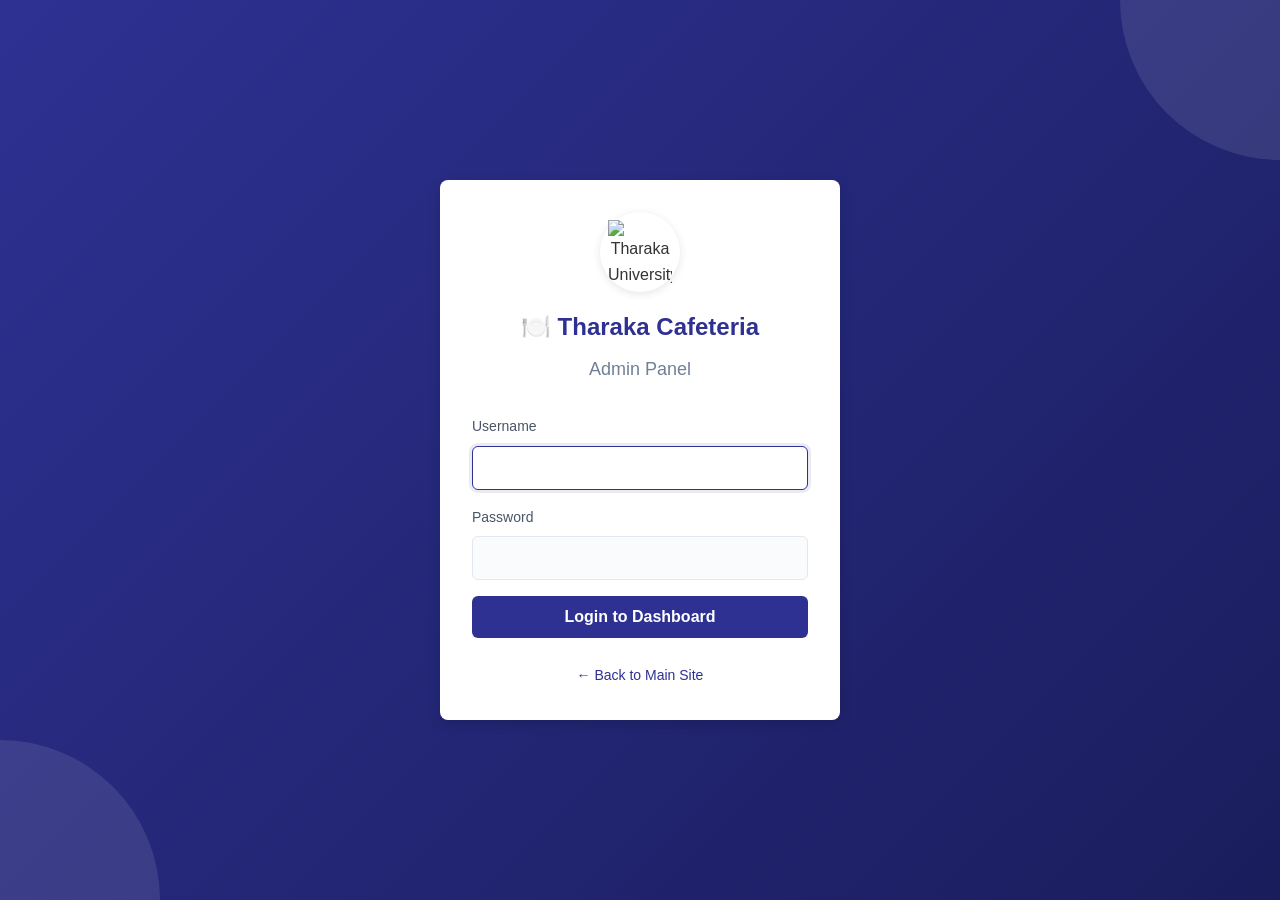
==== commit 8dc45877: "Remove recommendation feature: UI, admin tab, server endpoints, modules and CSS" ====
--- a/admin.html
+++ b/admin.html
@@ -122,10 +122,7 @@
                             <span>Analytics</span>
                         </button>
                         
-                        <button class="nav-btn admin-nav-btn" data-tab="recommendations" data-en="✨ AI Recommendations" data-sw="✨ Mapendekezo">
-                            <span class="admin-nav-icon">✨</span>
-                            <span>AI Recommendations</span>
-                        </button>
+                        <!-- AI Recommendations removed -->
                         
                         <button class="nav-btn admin-nav-btn" data-tab="loyalty" data-en="💎 Loyalty Points" data-sw="💎 Pointi za Sadaka">
                             <span class="admin-nav-icon">💎</span>
@@ -327,60 +324,7 @@
                     <div id="analyticsContent"></div>
                 </div>
 
-                <!-- AI Recommendations Analytics Tab -->
-                <div id="recommendationsTab" class="admin-tab-panel">
-                    <div>
-                        <h2 class="admin-section-title">✨ AI Recommendation Analytics</h2>
-                        <p class="admin-section-description">Track the effectiveness of personalized recommendations</p>
-                    </div>
-                    
-                    <!-- Key Metrics -->
-                    <div class="admin-stats-grid">
-                        <div class="admin-stat-card">
-                            <div class="admin-stat-icon">👁️</div>
-                            <div class="admin-stat-value" id="recTotalShown">0</div>
-                            <div class="admin-stat-label">Recommendations Shown</div>
-                        </div>
-                        <div class="admin-stat-card">
-                            <div class="admin-stat-icon">👆</div>
-                            <div class="admin-stat-value" id="recTotalClicked">0</div>
-                            <div class="admin-stat-label">Clicks</div>
-                        </div>
-                        <div class="admin-stat-card">
-                            <div class="admin-stat-icon">🛒</div>
-                            <div class="admin-stat-value" id="recTotalOrdered">0</div>
-                            <div class="admin-stat-label">Orders from Recommendations</div>
-                        </div>
-                        <div class="admin-stat-card">
-                            <div class="admin-stat-icon">📈</div>
-                            <div class="admin-stat-value" id="recCTR">0%</div>
-                            <div class="admin-stat-label">Click-Through Rate</div>
-                        </div>
-                        <div class="admin-stat-card">
-                            <div class="admin-stat-icon">💰</div>
-                            <div class="admin-stat-value" id="recConversionRate">0%</div>
-                            <div class="admin-stat-label">Conversion Rate</div>
-                        </div>
-                    </div>
-
-                    <!-- Strategy Effectiveness -->
-                    <div class="admin-card">
-                        <h3 class="admin-card-subtitle">Strategy Effectiveness</h3>
-                        <div id="strategyEffectiveness"></div>
-                    </div>
-
-                    <!-- Top Recommended Items -->
-                    <div class="admin-card">
-                        <h3 class="admin-card-subtitle">Top Recommended Items</h3>
-                        <div id="topRecommendedItems"></div>
-                    </div>
-
-                    <!-- Preference Distribution -->
-                    <div class="admin-card">
-                        <h3 class="admin-card-subtitle">User Preference Distribution</h3>
-                        <div id="preferenceDistribution"></div>
-                    </div>
-                </div>
+                <!-- AI Recommendations analytics removed -->
 
                 <!-- Admins Tab (Super Admin Only) -->
                 <div id="adminsTab" class="admin-tab-panel">
@@ -498,7 +442,7 @@
 
     <script src="modules/auth.js"></script>
     <script src="modules/userProfile.js"></script>
-    <script src="modules/recommendationAnalytics.js"></script>
+    <!-- recommendationAnalytics removed -->
     <script src="modules/confirm.js"></script>
     <script src="modules/admin.js"></script>
     <script>
@@ -698,8 +642,6 @@
                 AdminModule.renderOrders('ordersList');
             } else if (tab === 'analytics') {
                 AdminModule.renderAnalytics('analyticsContent');
-            } else if (tab === 'recommendations') {
-                renderRecommendationAnalytics();
             } else if (tab === 'admins') {
                 AdminModule.renderAdmins('adminsList');
             }
@@ -716,95 +658,7 @@
             });
         });
 
-        // Render Recommendation Analytics
-        function renderRecommendationAnalytics() {
-            const summary = RecommendationAnalytics.getAnalyticsSummary();
-
-            // Update key metrics
-            document.getElementById('recTotalShown').textContent = summary.totalRecommendationsShown;
-            document.getElementById('recTotalClicked').textContent = summary.totalClicks;
-            document.getElementById('recTotalOrdered').textContent = summary.totalOrders;
-            document.getElementById('recCTR').textContent = summary.clickThroughRate.toFixed(1) + '%';
-            document.getElementById('recConversionRate').textContent = summary.conversionRate.toFixed(1) + '%';
-
-            // Strategy effectiveness
-            const strategyHTML = Object.entries(summary.strategyEffectiveness).map(([strategy, stats]) => `
-                <div style="padding: 1rem; background: #F7FAFC; border-radius: 0.375rem; margin-bottom: 1rem;">
-                    <h4 style="text-transform: capitalize; margin-bottom: 0.5rem;">${strategy}</h4>
-                    <div style="display: grid; grid-template-columns: repeat(3, 1fr); gap: 1rem; font-size: 0.875rem;">
-                        <div>
-                            <div style="color: #718096;">Shown</div>
-                            <div style="font-weight: 600;">${stats.shown}</div>
-                        </div>
-
-            <!-- Confirmation Modal -->
-            <div id="confirmModal" class="admin-modal" style="display: none;">
-                <div class="admin-modal-content">
-                    <div class="admin-modal-center">
-                        <h3 id="confirmTitle" class="admin-modal-title">Please confirm</h3>
-                        <p id="confirmMessage" class="admin-modal-message"></p>
-                        <div style="display: flex; gap: 0.5rem; margin-top: 1rem;">
-                            <button id="confirmYes" class="admin-btn-submit">Confirm</button>
-                            <button id="confirmNo" class="admin-btn-secondary">Cancel</button>
-                        </div>
-                    </div>
-                </div>
-            </div>
-                        <div>
-                            <div style="color: #718096;">CTR</div>
-                            <div style="font-weight: 600; color: #2E3192;">${stats.ctr.toFixed(1)}%</div>
-                        </div>
-                        <div>
-                            <div style="color: #718096;">Conversion</div>
-                            <div style="font-weight: 600; color: #48BB78;">${stats.conversionRate.toFixed(1)}%</div>
-                        </div>
-                    </div>
-                </div>
-            `).join('');
-            document.getElementById('strategyEffectiveness').innerHTML = strategyHTML || '<p style="color: #718096;">No data yet</p>';
-
-            // Top recommended items
-            const topItemsHTML = summary.topItems.length > 0 ? `
-                <table style="width: 100%; border-collapse: collapse;">
-                    <thead>
-                        <tr style="border-bottom: 2px solid #E2E8F0;">
-                            <th style="text-align: left; padding: 0.75rem;">Item ID</th>
-                            <th style="text-align: left; padding: 0.75rem;">Times Recommended</th>
-                            <th style="text-align: left; padding: 0.75rem;">Clicks</th>
-                            <th style="text-align: left; padding: 0.75rem;">Orders</th>
-                            <th style="text-align: left; padding: 0.75rem;">Conversion Rate</th>
-                        </tr>
-                    </thead>
-                    <tbody>
-                        ${summary.topItems.map(item => `
-                            <tr style="border-bottom: 1px solid #E2E8F0;">
-                                <td style="padding: 0.75rem;">${item.itemId}</td>
-                                <td style="padding: 0.75rem;">${item.timesRecommended}</td>
-                                <td style="padding: 0.75rem;">${item.timesClicked}</td>
-                                <td style="padding: 0.75rem;">${item.timesOrdered}</td>
-                                <td style="padding: 0.75rem; color: #48BB78; font-weight: 600;">${item.conversionRate.toFixed(1)}%</td>
-                            </tr>
-                        `).join('')}
-                    </tbody>
-                </table>
-            ` : '<p style="color: #718096;">No data yet</p>';
-            document.getElementById('topRecommendedItems').innerHTML = topItemsHTML;
-
-            // Preference distribution
-            const prefs = RecommendationAnalytics.getPreferenceDistribution();
-            const prefHTML = Object.entries(prefs).map(([pref, count]) => `
-                <div style="margin-bottom: 1rem;">
-                    <div style="display: flex; justify-content: space-between; margin-bottom: 0.25rem;">
-                        <span style="text-transform: capitalize;">${pref}</span>
-                        <span style="font-weight: 600;">${count}%</span>
-                    </div>
-                    <div style="background: #E2E8F0; height: 8px; border-radius: 4px; overflow: hidden;">
-                        <div style="background: linear-gradient(135deg, #667eea 0%, #764ba2 100%); height: 100%; width: ${count}%;"></div>
-                    </div>
-                </div>
-            `).join('');
-            document.getElementById('preferenceDistribution').innerHTML = prefHTML;
-        }
+        // Recommendation analytics removed
 
         // Modern Add food form with loading and toast notifications
         const addFoodForm = document.getElementById('addFoodForm');
--- a/styles.css
+++ b/styles.css
@@ -30,7 +30,10 @@
     background: linear-gradient(135deg, #2E3192 0%, #1a1d5c 100%);
     color: white;
     padding: 1rem 0;
-    box-shadow: 0 4px 12px rgba(46, 49, 146, 0.4);
+    margin: 0.75rem 1rem 0;
+    border-radius: 1.25rem 1.25rem 0 0;
+    overflow: hidden;
+    box-shadow: 0 4px 12px rgba(46, 49, 146, 0.35);
     position: sticky;
     top: 0;
     z-index: 1000;
@@ -86,13 +89,33 @@
 }
 
 .header-logo img {
-    height: 50px;
+    height: 48px;
     width: auto;
-    transition: transform 0.3s ease;
+    transition: transform 0.18s ease, box-shadow 0.18s ease;
+    border-radius: 8px;
+    padding: 4px;
+    background: rgba(255,255,255,0.06);
+    box-shadow: 0 2px 6px rgba(0,0,0,0.12);
 }
 
 .header-logo img:hover {
-    transform: scale(1.1) rotate(5deg);
+    transform: scale(1.03);
+    box-shadow: 0 6px 18px rgba(0,0,0,0.18);
+}
+
+/* SVG logo styling so inline SVGs match the image styling */
+.header-logo svg {
+    height: 48px;
+    width: auto;
+    display: block;
+    transition: transform 0.18s ease, filter 0.18s ease;
+    border-radius: 8px;
+    padding: 4px;
+    background: rgba(255,255,255,0.03);
+}
+
+.header-logo svg:hover {
+    transform: scale(1.03);
 }
 
 .header h1 {
@@ -119,10 +142,13 @@
 .welcome {
     background: linear-gradient(135deg, #2E3192 0%, #1a1d5c 100%);
     color: white;
-    padding: 3rem 0;
+    margin: 0 1rem 1rem;
+    padding: 2.5rem 0 3rem;
     text-align: center;
     position: relative;
     overflow: hidden;
+    border-radius: 0 0 1.25rem 1.25rem;
+    box-shadow: 0 12px 24px rgba(46, 49, 146, 0.18);
 }
 
 .welcome::before {
@@ -133,7 +159,7 @@
     right: 0;
     bottom: 0;
     background: url('assets/images/logo.png.jpg') center/contain no-repeat;
-    opacity: 0.05;
+    opacity: 0.02;
     pointer-events: none;
 }
 
@@ -1074,141 +1100,7 @@
     color: var(--text-secondary);
 }
 
-/* ===================================
-   AI RECOMMENDATIONS SECTION
-   =================================== */
-
-.recommendations-section {
-    margin: 3rem 0;
-    padding: 2rem;
-    background: linear-gradient(135deg, #667eea 0%, #764ba2 100%);
-    border-radius: 1rem;
-    box-shadow: 0 10px 30px rgba(102, 126, 234, 0.3);
-}
-
-.recommendations-header {
-    text-align: center;
-    color: white;
-    margin-bottom: 2rem;
-}
-
-.recommendations-header h2 {
-    font-size: 2rem;
-    margin-bottom: 0.5rem;
-    text-shadow: 0 2px 4px rgba(0, 0, 0, 0.2);
-}
-
-.recommendations-header p {
-    font-size: 1rem;
-    opacity: 0.9;
-}
-
-.recommendations-scroll {
-    display: flex;
-    gap: 1.5rem;
-    overflow-x: auto;
-    padding: 1rem 0;
-    scroll-behavior: smooth;
-    -webkit-overflow-scrolling: touch;
-}
-
-.recommendations-scroll::-webkit-scrollbar {
-    height: 8px;
-}
-
-.recommendations-scroll::-webkit-scrollbar-track {
-    background: rgba(255, 255, 255, 0.1);
-    border-radius: 10px;
-}
-
-.recommendations-scroll::-webkit-scrollbar-thumb {
-    background: rgba(255, 255, 255, 0.3);
-    border-radius: 10px;
-}
-
-.recommendations-scroll::-webkit-scrollbar-thumb:hover {
-    background: rgba(255, 255, 255, 0.5);
-}
-
-.recommendation-card {
-    min-width: 280px;
-    background: white;
-    border-radius: 1rem;
-    padding: 1.5rem;
-    box-shadow: 0 4px 12px rgba(0, 0, 0, 0.1);
-    position: relative;
-    transition: transform 0.3s ease, box-shadow 0.3s ease;
-    flex-shrink: 0;
-}
-
-.recommendation-card:hover {
-    transform: translateY(-5px);
-    box-shadow: 0 8px 24px rgba(0, 0, 0, 0.15);
-}
-
-.rec-badge {
-    position: absolute;
-    top: -10px;
-    right: -10px;
-    width: 40px;
-    height: 40px;
-    background: linear-gradient(135deg, #667eea 0%, #764ba2 100%);
-    border-radius: 50%;
-    display: flex;
-    align-items: center;
-    justify-content: center;
-    font-size: 1.25rem;
-    box-shadow: 0 4px 12px rgba(102, 126, 234, 0.4);
-}
-
-.rec-tags {
-    display: flex;
-    flex-wrap: wrap;
-    gap: 0.5rem;
-    margin-bottom: 1rem;
-}
-
-.tag-badge {
-    background: #EDF2F7;
-    color: #2D3748;
-    padding: 0.25rem 0.75rem;
-    border-radius: 1rem;
-    font-size: 0.75rem;
-    font-weight: 600;
-    text-transform: capitalize;
-}
-
-.recommendation-card h3 {
-    color: #2D3748;
-    font-size: 1.25rem;
-    margin: 0.5rem 0;
-}
-
-.recommendation-card .price {
-    color: #2E3192;
-    font-size: 1.5rem;
-    font-weight: bold;
-    margin: 0.5rem 0;
-}
-
-.rec-reason {
-    color: #718096;
-    font-size: 0.875rem;
-    font-style: italic;
-    margin: 0.5rem 0;
-    min-height: 2.5rem;
-}
-
-.recommendation-card .stock {
-    color: #48BB78;
-    font-size: 0.875rem;
-    margin: 0.5rem 0;
-}
-
-.recommendation-card .btn {
-    width: 100%;
-    margin-top: 1rem;
-}
+/* Recommendations removed */
 
 /* Preferences Modal Styles */
 .pref-section {
@@ -1283,39 +1175,7 @@
     flex: 1;
 }
 
-/* Dark Mode for Recommendations */
-body.dark-mode .recommendations-section {
-    background: linear-gradient(135deg, #4c51bf 0%, #553c9a 100%);
-}
-
-body.dark-mode .recommendation-card {
-    background: #2D3748;
-}
-
-body.dark-mode .recommendation-card h3 {
-    color: #E2E8F0;
-}
-
-body.dark-mode .recommendation-card .price {
-    color: #90CDF4;
-}
-
-body.dark-mode .rec-reason {
-    color: #A0AEC0;
-}
-
-body.dark-mode .tag-badge {
-    background: #4A5568;
-    color: #E2E8F0;
-}
-
-body.dark-mode .pref-section h4 {
-    color: #E2E8F0;
-}
-
-body.dark-mode .pref-checkbox {
-    background: #4A5568;
-}
+/* Recommendation dark-mode styles removed */
 
 body.dark-mode .pref-checkbox:hover {
     background: #2D3748;
@@ -1587,18 +1447,6 @@
 
 /* Responsive Design */
 @media (max-width: 768px) {
-    .recommendations-section {
-        padding: 1.5rem 1rem;
-    }
-    
-    .recommendations-header h2 {
-        font-size: 1.5rem;
-    }
-    
-    .recommendation-card {
-        min-width: 240px;
-    }
-    
     .pref-actions {
         flex-direction: column;
     }
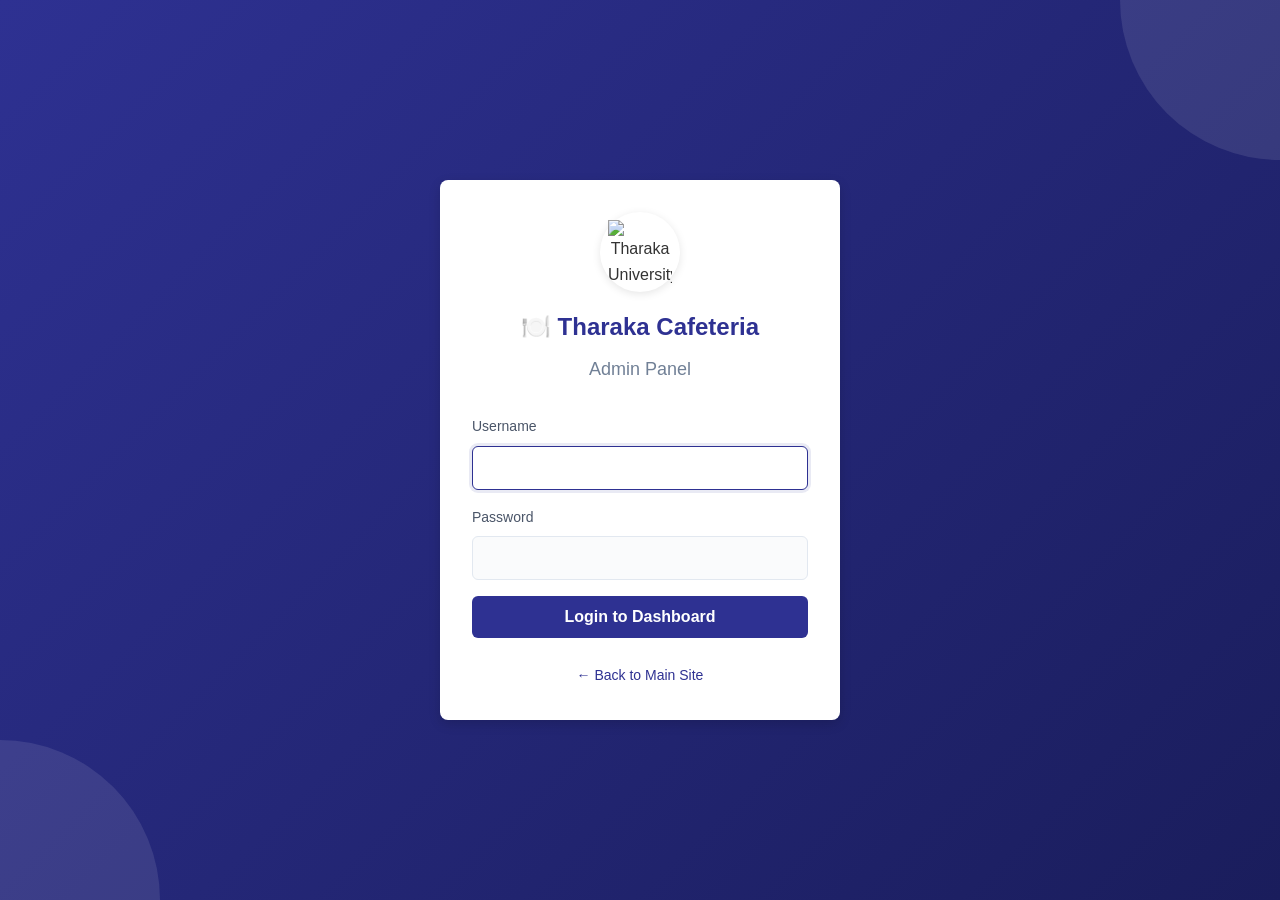
==== commit 50ba43f6: "Add mobile hamburger navigation, Quick Order feature, and footer layout fixes - Added hamburger menu" ====
--- a/admin.html
+++ b/admin.html
@@ -68,6 +68,12 @@
                     
                     <!-- Controls and Actions -->
                     <div class="admin-navbar-controls">
+                        <button id="mobileNavToggle" class="admin-mobile-nav-toggle" aria-label="Open navigation" aria-controls="adminSidebar" aria-expanded="false" type="button">
+                            <span></span>
+                            <span></span>
+                            <span></span>
+                        </button>
+                        
                         <!-- Theme Toggle -->
                         <button id="themeToggle" class="admin-navbar-btn" title="Toggle Dark Mode">
                             <span>🌙</span>
@@ -92,16 +98,12 @@
         </nav>
 
         <div>
+            <div id="adminSidebarBackdrop" class="admin-sidebar-backdrop" hidden></div>
             <!-- Modern Sidebar -->
-            <aside class="admin-sidebar">
+            <aside class="admin-sidebar" id="adminSidebar">
                 <div class="admin-sidebar-inner">
                     <h2 class="admin-sidebar-title">Navigation</h2>
                     <nav class="admin-sidebar-nav">
-                        <button class="nav-btn admin-nav-btn" data-tab="pos" data-en="🛒 Quick Order" data-sw="🛒 Oda Haraka">
-                            <span class="admin-nav-icon">🛒</span>
-                            <span>Quick Order</span>
-                        </button>
-                        
                         <button class="nav-btn admin-nav-btn" data-tab="inventory" data-en="📦 Inventory" data-sw="📦 Hesabu">
                             <span class="admin-nav-icon">📦</span>
                             <span>Inventory</span>
@@ -111,6 +113,11 @@
                             <span class="admin-nav-icon">📋</span>
                             <span>Orders</span>
                         </button>
+
+                        <button class="nav-btn admin-nav-btn" data-tab="quickOrder" data-en="⚡ Quick Order" data-sw="⚡ Agizo la Haraka">
+                            <span class="admin-nav-icon">⚡</span>
+                            <span>Quick Order</span>
+                        </button>
                         
                         <button class="nav-btn admin-nav-btn" data-tab="add" data-en="➕ Add Food" data-sw="➕ Ongeza Chakula">
                             <span class="admin-nav-icon">➕</span>
@@ -123,11 +130,6 @@
                         </button>
                         
                         <!-- AI Recommendations removed -->
-                        
-                        <button class="nav-btn admin-nav-btn" data-tab="loyalty" data-en="💎 Loyalty Points" data-sw="💎 Pointi za Sadaka">
-                            <span class="admin-nav-icon">💎</span>
-                            <span>Loyalty Points</span>
-                        </button>
                         
                         <button class="nav-btn admin-nav-btn" id="rolesNavBtn" data-tab="roles" data-en="🔐 Roles & Access" data-sw="🔐 Majukumu" style="display: none;">
                             <span class="admin-nav-icon">🔐</span>
@@ -144,68 +146,8 @@
 
             <!-- Main Content -->
             <main class="admin-main">
-                <!-- POS / Quick Order Tab -->
-                <div id="posTab" class="admin-tab-panel active">
-                    <div>
-                        <h2 class="admin-section-title">Quick Order (Point of Sale)</h2>
-                        <p class="admin-section-description">Create orders for customers who need assistance</p>
-                    </div>
-                    
-                    <div class="admin-grid">
-                        <!-- Menu Items -->
-                        <div>
-                            <div class="admin-card">
-                                <h3 class="admin-card-title">
-                                    <span class="admin-card-icon">🍽️</span>
-                                    Menu Items
-                                </h3>
-                                <div id="posMenu" class="admin-menu-grid"></div>
-                            </div>
-                        </div>
-
-                        <!-- Current Order Card -->
-                        <div>
-                            <div class="admin-card admin-sticky-card">
-                                <h3 class="admin-card-title">
-                                    <span class="admin-card-icon">🛒</span>
-                                    Current Order
-                                </h3>
-                                
-                                <div id="posCart" class="admin-cart"></div>
-                                
-                                <div class="admin-total-section">
-                                    <div class="admin-total-row">
-                                        <span class="admin-total-label">Total:</span>
-                                        <span class="admin-total-amount">KSh <span id="posTotal">0</span></span>
-                                    </div>
-                                    
-                                    <div class="admin-flex admin-flex-col admin-gap-2">
-                                        <div class="admin-input-group">
-                                            <label class="admin-form-label">Payment Method</label>
-                                            <select id="posPaymentMethod" class="admin-form-select admin-select">
-                                                <option value="cash">💵 Cash</option>
-                                                <option value="mpesa">📱 M-Pesa</option>
-                                            </select>
-                                        </div>
-
-                                        <div id="posMpesaSection" style="display: none;">
-                                            <label class="admin-form-label">Customer Phone</label>
-                                            <input type="tel" id="posMpesaPhone" placeholder="0712345678" class="admin-input">
-                                        </div>
-
-                                        <div class="admin-flex admin-flex-col admin-gap-1">
-                                            <button id="posPlaceOrder" class="admin-btn-submit">Place Order</button>
-                                            <button id="posClearOrder" class="admin-btn-secondary">Clear Order</button>
-                                        </div>
-                                    </div>
-                                </div>
-                            </div>
-                        </div>
-                    </div>
-                </div>
-
                 <!-- Inventory Tab -->
-                <div id="inventoryTab" class="admin-tab-panel">
+                <div id="inventoryTab" class="admin-tab-panel active">
                     <div>
                         <h2 class="admin-section-title">Inventory Management</h2>
                         <p class="admin-section-description">Manage your food items and stock levels</p>
@@ -259,6 +201,61 @@
                             All Orders
                         </h3>
                         <div id="ordersList" class="admin-flex admin-flex-col admin-gap-1"></div>
+                    </div>
+                </div>
+
+                <!-- Quick Order Tab -->
+                <div id="quickOrderTab" class="admin-tab-panel">
+                    <div>
+                        <h2 class="admin-section-title">Quick Order</h2>
+                        <p class="admin-section-description">Place an order for a student when they cannot complete it themselves. Enter the student name first, then their M-Pesa number. They will approve the prompt on their own phone with their PIN.</p>
+                    </div>
+
+                    <div class="admin-card">
+                        <h3 class="admin-card-title">
+                            <span class="admin-card-icon">⚡</span>
+                            Quick Order Menu
+                        </h3>
+                        <div id="posMenu"></div>
+                    </div>
+
+                    <div class="admin-card">
+                        <h3 class="admin-card-title">
+                            <span class="admin-card-icon">🛒</span>
+                            Current Order
+                        </h3>
+                        <div id="posCart"></div>
+
+                        <div style="margin-top: 1rem; padding-top: 1rem; border-top: 1px solid #E2E8F0;">
+                            <div class="admin-form-row">
+                                <div class="admin-input-group">
+                                    <label class="admin-form-label">Student Name</label>
+                                    <input type="text" id="posCustomerName" class="admin-input" placeholder="Enter student name">
+                                </div>
+                                <div class="admin-input-group">
+                                    <label class="admin-form-label">M-Pesa Number</label>
+                                    <input type="tel" id="posMpesaPhone" class="admin-input" placeholder="2547XXXXXXXX">
+                                </div>
+                            </div>
+
+                            <div style="background: #EBF8FF; color: #2B6CB0; padding: 0.85rem 1rem; border-radius: 0.5rem; margin: 1rem 0; font-size: 0.9rem; line-height: 1.5;">
+                                Payment method is M-Pesa only for quick orders. The student will receive the STK prompt and enter their PIN on their phone.
+                            </div>
+
+                            <div style="display: flex; justify-content: space-between; align-items: center; margin: 1rem 0; font-size: 1.1rem; font-weight: 700;">
+                                <span>Total</span>
+                                <span>KSh <span id="posTotal">0</span></span>
+                            </div>
+
+                            <div style="display: flex; gap: 0.75rem; flex-wrap: wrap;">
+                                <button id="posPlaceOrder" class="admin-btn-submit">Place Quick Order</button>
+                                <button id="posClearOrder" class="admin-btn-secondary" type="button">Clear Order</button>
+                            </div>
+
+                            <p style="margin-top: 1rem; color: #718096; font-size: 0.875rem; line-height: 1.5;">
+                                After you place the order, the student will receive an M-Pesa STK prompt and enter their PIN on their own phone to complete payment.
+                            </p>
+                        </div>
                     </div>
                 </div>
 
@@ -365,30 +362,7 @@
                         <div id="adminsList"></div>
                     </div>
 
-                    <!-- Loyalty Points Management Tab -->
-                    <div id="loyaltyTab" style="display: none;">
-                        <div class="admin-card">
-                            <h3 class="admin-card-title">
-                                <span class="admin-card-icon">💎</span>
-                                Loyalty Points Management
-                            </h3>
-                            
-                            <div style="margin-bottom: 1.5rem;">
-                                <label class="admin-form-label">Search Customer</label>
-                                <div style="display: flex; gap: 0.5rem;">
-                                    <input type="tel" id="loyaltyPhone" placeholder="Phone (0712345678)" class="admin-input" style="flex: 1;">
-                                    <button onclick="searchLoyaltyCustomer()" class="admin-btn-submit">Search</button>
-                                </div>
-                            </div>
-
-                            <div id="loyaltyResult"></div>
-                        </div>
-
-                        <div class="admin-card">
-                            <h3 class="admin-card-subtitle">Top Customers</h3>
-                            <div id="topCustomersList"></div>
-                        </div>
-                    </div>
+                    <!-- Loyalty Points removed per request -->
 
                     <!-- Roles & Access Tab -->
                     <div id="rolesTab" style="display: none;">
@@ -612,6 +586,26 @@
             });
         }
 
+        function setMobileSidebarOpen(open) {
+            const sidebar = document.getElementById('adminSidebar');
+            const backdrop = document.getElementById('adminSidebarBackdrop');
+            const toggle = document.getElementById('mobileNavToggle');
+
+            if (!sidebar || !backdrop || !toggle) return;
+
+            const isMobile = window.matchMedia('(max-width: 768px)').matches;
+            if (!isMobile) {
+                sidebar.classList.remove('is-open');
+                backdrop.hidden = true;
+                toggle.setAttribute('aria-expanded', 'false');
+                return;
+            }
+
+            sidebar.classList.toggle('is-open', open);
+            backdrop.hidden = !open;
+            toggle.setAttribute('aria-expanded', open ? 'true' : 'false');
+        }
+
         function activateTab(tab) {
             if (!tab) return;
             resetNavStyles();
@@ -633,13 +627,13 @@
             }
 
             // render/refresh content for known panels
-            if (tab === 'pos') {
-                AdminModule.renderPOSMenu('posMenu');
-                AdminModule.renderPOSCart();
-            } else if (tab === 'inventory') {
+            if (tab === 'inventory') {
                 AdminModule.renderInventory('inventoryList');
             } else if (tab === 'orders') {
                 AdminModule.renderOrders('ordersList');
+            } else if (tab === 'quickOrder') {
+                AdminModule.renderPOSMenu('posMenu');
+                AdminModule.renderPOSCart();
             } else if (tab === 'analytics') {
                 AdminModule.renderAnalytics('analyticsContent');
             } else if (tab === 'admins') {
@@ -655,8 +649,25 @@
             btn.addEventListener('click', () => {
                 const tab = btn.dataset.tab;
                 activateTab(tab);
+                setMobileSidebarOpen(false);
             });
         });
+
+        const mobileNavToggle = document.getElementById('mobileNavToggle');
+        const adminSidebarBackdrop = document.getElementById('adminSidebarBackdrop');
+        if (mobileNavToggle) {
+            mobileNavToggle.addEventListener('click', () => {
+                const sidebar = document.getElementById('adminSidebar');
+                const isOpen = sidebar ? sidebar.classList.contains('is-open') : false;
+                setMobileSidebarOpen(!isOpen);
+            });
+        }
+
+        if (adminSidebarBackdrop) {
+            adminSidebarBackdrop.addEventListener('click', () => setMobileSidebarOpen(false));
+        }
+
+        window.addEventListener('resize', () => setMobileSidebarOpen(false));
 
         // Recommendation analytics removed
 
@@ -690,7 +701,6 @@
                     
                     // Refresh all relevant displays
                     AdminModule.renderInventory('inventoryList');
-                    AdminModule.renderPOSMenu('posMenu');
                     
                 } catch (error) {
                     console.error('Error adding food:', error);
@@ -722,17 +732,6 @@
                 }
             });
         }
-
-        // POS Payment method change
-        const posPaymentMethod = document.getElementById('posPaymentMethod');
-        if (posPaymentMethod) posPaymentMethod.addEventListener('change', (e) => {
-            const mpesaSection = document.getElementById('posMpesaSection');
-            if (e.target.value === 'mpesa') {
-                mpesaSection.style.display = 'block';
-            } else {
-                mpesaSection.style.display = 'none';
-            }
-        });
 
         // Modern POS Place Order with loading states
         const posPlaceBtn = document.getElementById('posPlaceOrder');
@@ -824,42 +823,7 @@
 
         switchLanguage(currentLang);
 
-        // Loyalty Search Function
-        function searchLoyaltyCustomer() {
-            const phone = document.getElementById('loyaltyPhone').value.trim();
-            if (!phone) {
-                alert('Please enter a phone number');
-                return;
-            }
-
-            fetch(`/api/loyalty/${phone}`)
-                .then(res => res.json())
-                .then(data => {
-                    const result = document.getElementById('loyaltyResult');
-                    if (data.success) {
-                        const loyalty = data.loyalty;
-                        const html = `
-                            <div class="admin-card" style="background: #F0FFF4; border-left: 4px solid #48BB78;">
-                                <h4 style="color: #22543D; margin-top: 0;">💎 ${loyalty.phone}</h4>
-                                <table style="width: 100%; font-size: 0.875rem;">
-                                    <tr><td><strong>Total Points:</strong></td><td>${loyalty.points}</td></tr>
-                                    <tr><td><strong>Tier:</strong></td><td>${loyalty.tier.tier}</td></tr>
-                                    <tr><td><strong>Total Spent:</strong></td><td>KSh ${loyalty.totalSpent}</td></tr>
-                                    <tr><td><strong>Order Count:</strong></td><td>${loyalty.orders}</td></tr>
-                                    <tr><td><strong>Member Since:</strong></td><td>${loyalty.joinedDate}</td></tr>
-                                    <tr><td><strong>Estimated Discount:</strong></td><td>KSh ${loyalty.estimatedDiscount}</td></tr>
-                                </table>
-                            </div>
-                        `;
-                        result.innerHTML = html;
-                    } else {
-                        result.innerHTML = `<div style="color: #C53030; padding: 1rem; background: #FED7D7; border-radius: 0.5rem;">No record found for this customer</div>`;
-                    }
-                })
-                .catch(err => {
-                    document.getElementById('loyaltyResult').innerHTML = `<div style="color: red;">Error: ${err.message}</div>`;
-                });
-        }
+        // Loyalty feature removed
 
         async function showDashboard() {
             const loginScreen = document.getElementById('loginScreen');
@@ -881,9 +845,10 @@
 
             await AdminModule.loadData();
 
-            // Activate last-viewed tab or default to pos
-            const last = localStorage.getItem('lastAdminTab') || 'pos';
-            activateTab(last);
+            // Activate last-viewed tab or default to inventory
+            const last = localStorage.getItem('lastAdminTab') || 'inventory';
+            const validTabs = ['inventory', 'orders', 'quickOrder', 'add', 'analytics', 'roles', 'admins'];
+            activateTab(validTabs.includes(last) ? last : 'inventory');
         }
     </script>
 </body>
--- a/styles.css
+++ b/styles.css
@@ -4,6 +4,11 @@
     margin: 0;
     padding: 0;
     box-sizing: border-box;
+}
+
+html {
+    height: 100%;
+    scroll-behavior: smooth;
 }
 
 body {
@@ -11,18 +16,20 @@
     background: linear-gradient(135deg, #f5f7fa 0%, #e8eaf6 100%);
     color: #333;
     line-height: 1.6;
-    min-height: 100vh;
-}
-
-/* Smooth scrolling */
-html {
-    scroll-behavior: smooth;
+    min-height: 100%;
+    display: flex;
+    flex-direction: column;
 }
 
 .container {
     max-width: 1200px;
     margin: 0 auto;
     padding: 0 1rem;
+}
+
+body > main {
+    flex: 1 0 auto;
+    width: 100%;
 }
 
 /* Header */
@@ -76,9 +83,11 @@
 
 .header .container {
     display: flex;
-    justify-content: space-between;
+    justify-content: flex-end;
     align-items: center;
     gap: 1rem;
+    position: relative;
+    min-height: 56px;
 }
 
 .header-logo {
@@ -86,6 +95,10 @@
     align-items: center;
     gap: 1rem;
     animation: fadeIn 0.8s ease;
+    position: absolute;
+    left: 50%;
+    transform: translateX(-50%);
+    z-index: 1;
 }
 
 .header-logo img {
@@ -136,6 +149,9 @@
 .header-actions {
     display: flex;
     gap: 0.5rem;
+    margin-left: auto;
+    position: relative;
+    z-index: 2;
 }
 
 /* Welcome */
@@ -264,6 +280,23 @@
 .menu-section {
     margin: 2rem 0;
     animation: fadeInUp 0.6s ease;
+}
+
+.ordering-status-banner {
+    margin: 1rem auto 1.5rem;
+    padding: 0.9rem 1.25rem;
+    text-align: center;
+    max-width: 540px;
+    border-radius: 999px;
+    background: linear-gradient(135deg, #1a1d5c 0%, #2E3192 100%);
+    color: white;
+    font-weight: 700;
+    letter-spacing: 0.08em;
+    box-shadow: 0 10px 24px rgba(26, 29, 92, 0.25);
+}
+
+.is-hidden {
+    display: none !important;
 }
 
 @keyframes fadeInUp {
@@ -532,6 +565,19 @@
     .header .container {
         flex-direction: column;
         gap: 1rem;
+        justify-content: center;
+        min-height: auto;
+    }
+
+    .header-logo {
+        position: static;
+        transform: none;
+        margin: 0 auto;
+    }
+
+    .header-actions {
+        margin-left: 0;
+        justify-content: center;
     }
 
     .menu-grid {
@@ -579,15 +625,24 @@
 .footer {
     background: linear-gradient(135deg, #2E3192 0%, #1a1d5c 100%);
     color: white;
-    padding: 3rem 0 1.5rem;
-    margin-top: 4rem;
+    padding: 0.6rem 0; /* reduced height */
+    margin-top: auto;
+    flex-shrink: 0;
+    width: 100%;
+    min-height: 56px;
+    display: flex;
+    align-items: center;
+    justify-content: center;
+    border-radius: 0 0 16px 16px; /* rounded lower side */
+    order: 2;
 }
 
 .footer-content {
-    display: grid;
-    grid-template-columns: repeat(auto-fit, minmax(250px, 1fr));
-    gap: 2rem;
-    margin-bottom: 2rem;
+    display: flex;
+    align-items: center;
+    justify-content: center;
+    gap: 0;
+    margin-bottom: 0;
 }
 
 .footer-section h4 {
@@ -609,11 +664,10 @@
     color: #00BCD4;
 }
 
-.footer-bottom {
+.footer p {
+    margin: 0;
     text-align: center;
-    padding-top: 2rem;
-    border-top: 1px solid rgba(255, 255, 255, 0.1);
-    color: rgba(255, 255, 255, 0.6);
+    font-size: 1rem; /* consistent readable size */
 }
 
 /* ===== STATUS BADGES ===== */
@@ -1732,6 +1786,34 @@
     gap: 1rem;
 }
 
+.admin-mobile-nav-toggle {
+    display: none !important;
+    width: 2.5rem;
+    height: 2.5rem;
+    border: none;
+    border-radius: 0.5rem;
+    background: #F7FAFC;
+    align-items: center;
+    justify-content: center;
+    flex-direction: column;
+    gap: 0.25rem;
+    cursor: pointer;
+    padding: 0;
+    z-index: 41;
+}
+
+.admin-mobile-nav-toggle span {
+    width: 1.25rem;
+    height: 2px;
+    background: #2D3748;
+    border-radius: 999px;
+    display: block;
+}
+
+.admin-sidebar-backdrop {
+    display: none;
+}
+
 .admin-navbar-btn {
     padding: 0.5rem;
     border-radius: 0.375rem;
@@ -2423,6 +2505,197 @@
     gap: 1.5rem;
 }
 
+@media (max-width: 768px) {
+    .admin-navbar-inner {
+        padding: 0 1rem;
+    }
+
+    .admin-navbar-content {
+        flex-direction: row;
+        align-items: center;
+        height: auto;
+        gap: 0.75rem;
+        padding: 0.75rem 0;
+    }
+
+    .admin-navbar-brand {
+        flex: 1 1 auto;
+        min-width: 0;
+    }
+
+    .admin-navbar-controls {
+        width: auto;
+        justify-content: flex-end;
+        flex-wrap: nowrap;
+        gap: 0.5rem;
+        margin-left: auto;
+    }
+
+    .admin-mobile-nav-toggle {
+        display: inline-flex !important;
+        visibility: visible !important;
+    }
+
+    .admin-navbar-info {
+        display: none !important;
+    }
+
+    .admin-navbar-actions {
+        display: none;
+    }
+
+    .admin-sidebar-backdrop {
+        display: block;
+        position: fixed;
+        inset: 4rem 0 0 0;
+        background: rgba(15, 23, 42, 0.35);
+        backdrop-filter: blur(2px);
+        z-index: 39;
+    }
+
+    .admin-sidebar {
+        position: fixed;
+        top: 4rem;
+        left: 0;
+        bottom: 0;
+        width: min(86vw, 18rem);
+        border-right: 1px solid #E2E8F0;
+        border-bottom: 0;
+        transform: translateX(-105%);
+        transition: transform 0.28s ease;
+        z-index: 40;
+        overflow-y: auto;
+        overflow-x: hidden;
+        box-shadow: 8px 0 24px rgba(15, 23, 42, 0.12);
+    }
+
+    .admin-sidebar.is-open {
+        transform: translateX(0);
+    }
+
+    .admin-sidebar-inner {
+        padding: 1rem;
+    }
+
+    .admin-sidebar-title {
+        margin-bottom: 0.75rem;
+    }
+
+    .admin-sidebar-nav {
+        flex-direction: column;
+        gap: 0.5rem;
+        overflow-x: visible;
+        padding-bottom: 0;
+        -webkit-overflow-scrolling: auto;
+    }
+
+    .admin-nav-btn {
+        width: 100%;
+        min-width: 0;
+        flex: 0 0 auto;
+        white-space: normal;
+        justify-content: flex-start;
+    }
+
+    .admin-nav-btn.active {
+        border-left: 4px solid #2E3192;
+        border-bottom: 0;
+        padding-left: calc(1rem - 4px);
+    }
+
+    .admin-nav-icon {
+        margin-right: 0.75rem;
+    }
+
+    .admin-main {
+        margin-left: 0;
+        height: auto;
+        overflow-y: visible;
+        padding: 1rem;
+    }
+
+    .admin-section-title {
+        font-size: 1.5rem;
+    }
+
+    .admin-card,
+    .admin-search-card,
+    .admin-card.admin-form {
+        padding: 1rem;
+    }
+
+    .admin-form-row,
+    .admin-grid-2col {
+        grid-template-columns: 1fr;
+    }
+
+    .admin-form-row {
+        gap: 0;
+    }
+
+    .admin-search-form {
+        align-items: stretch;
+    }
+
+    .admin-search-buttons,
+    .admin-toolbar {
+        width: 100%;
+        flex-direction: column;
+    }
+
+    .admin-search-buttons button,
+    .admin-toolbar .admin-btn-sm,
+    .admin-btn-submit,
+    .admin-btn-secondary {
+        width: 100%;
+    }
+
+    .admin-menu-grid,
+    .admin-stats-grid {
+        grid-template-columns: 1fr;
+    }
+
+    .admin-toast-container {
+        left: 1rem;
+        right: 1rem;
+    }
+
+    .admin-toast {
+        min-width: 0;
+        width: 100%;
+    }
+}
+
+@media (max-width: 480px) {
+    .admin-navbar-brand {
+        gap: 0.5rem;
+    }
+
+    .admin-navbar-title {
+        font-size: 1rem;
+    }
+
+    .admin-navbar-controls {
+        gap: 0.5rem;
+    }
+
+    .admin-mobile-nav-toggle {
+        width: 2.25rem;
+        height: 2.25rem;
+    }
+
+    .admin-card-title,
+    .admin-card-subtitle {
+        font-size: 1rem;
+    }
+
+    .admin-input,
+    .admin-select,
+    .admin-form-select {
+        font-size: 1rem;
+    }
+}
+
 .admin-gap-4 {
     gap: 2rem;
 }
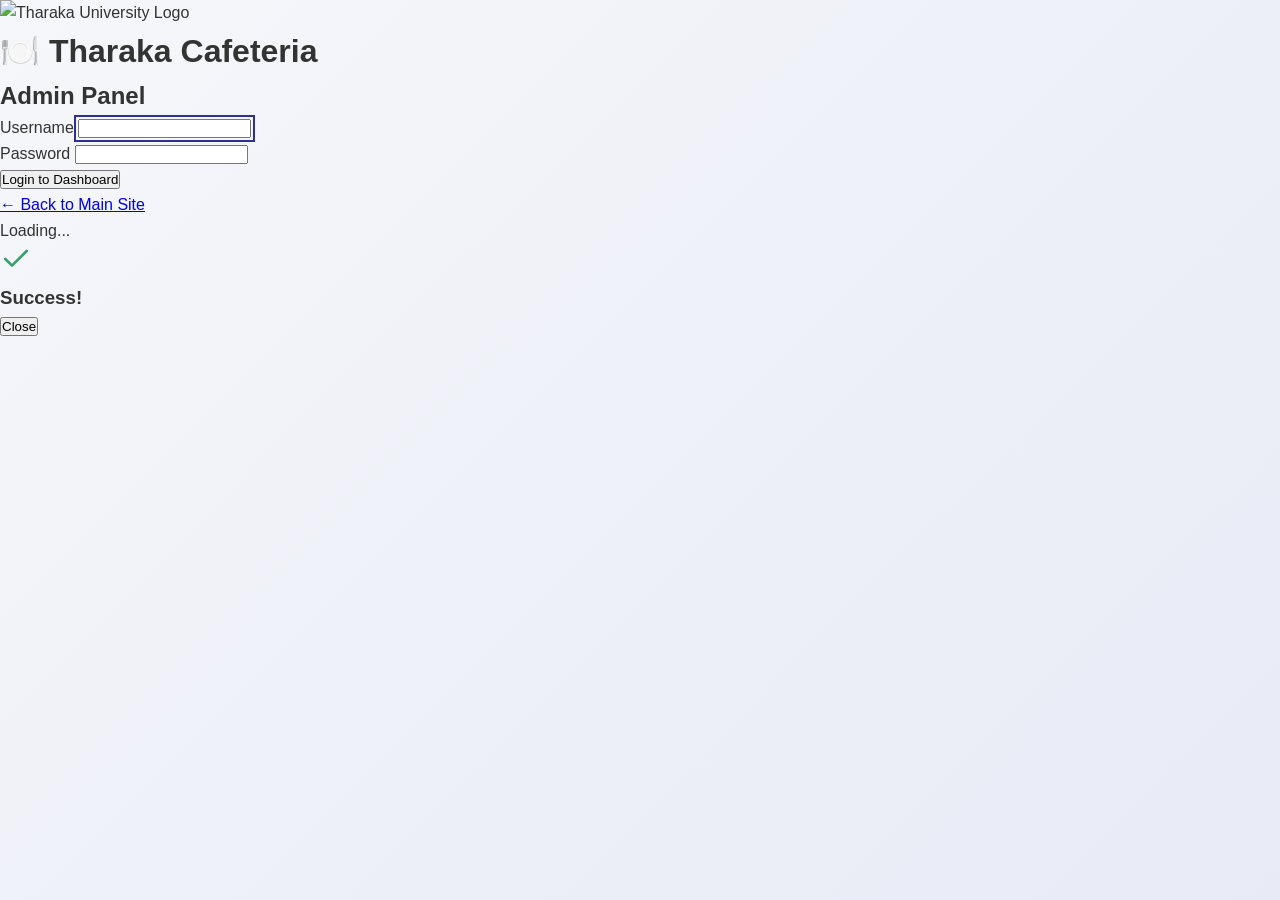
==== commit 30008f37: "Restrict staff creation to super admins" ====
--- a/admin.html
+++ b/admin.html
@@ -349,11 +349,13 @@
                                 <select id="adminRole" required class="admin-form-select">
                                     <option value="Staff">Staff</option>
                                     <option value="Manager">Manager</option>
-                                    <option value="Super Admin">Super Admin</option>
                                 </select>
                             </div>
                             <button type="submit" class="admin-btn-submit">Add Admin</button>
                         </form>
+                        <p style="margin-top: 0.75rem; color: #718096; font-size: 0.875rem; line-height: 1.5;">
+                            Only a Super Admin can create new admin accounts.
+                        </p>
                     </div>
 
                     <!-- Admins List -->
--- a/styles.css
+++ b/styles.css
@@ -4,11 +4,6 @@
     margin: 0;
     padding: 0;
     box-sizing: border-box;
-}
-
-html {
-    height: 100%;
-    scroll-behavior: smooth;
 }
 
 body {
@@ -16,20 +11,18 @@
     background: linear-gradient(135deg, #f5f7fa 0%, #e8eaf6 100%);
     color: #333;
     line-height: 1.6;
-    min-height: 100%;
-    display: flex;
-    flex-direction: column;
+    min-height: 100vh;
+}
+
+/* Smooth scrolling */
+html {
+    scroll-behavior: smooth;
 }
 
 .container {
     max-width: 1200px;
     margin: 0 auto;
     padding: 0 1rem;
-}
-
-body > main {
-    flex: 1 0 auto;
-    width: 100%;
 }
 
 /* Header */
@@ -37,10 +30,7 @@
     background: linear-gradient(135deg, #2E3192 0%, #1a1d5c 100%);
     color: white;
     padding: 1rem 0;
-    margin: 0.75rem 1rem 0;
-    border-radius: 1.25rem 1.25rem 0 0;
-    overflow: hidden;
-    box-shadow: 0 4px 12px rgba(46, 49, 146, 0.35);
+    box-shadow: 0 4px 12px rgba(46, 49, 146, 0.4);
     position: sticky;
     top: 0;
     z-index: 1000;
@@ -59,35 +49,11 @@
     }
 }
 
-@keyframes slideIn {
-    from {
-        transform: translateX(400px);
-        opacity: 0;
-    }
-    to {
-        transform: translateX(0);
-        opacity: 1;
-    }
-}
-
-@keyframes slideOut {
-    from {
-        transform: translateX(0);
-        opacity: 1;
-    }
-    to {
-        transform: translateX(400px);
-        opacity: 0;
-    }
-}
-
 .header .container {
     display: flex;
-    justify-content: flex-end;
+    justify-content: space-between;
     align-items: center;
     gap: 1rem;
-    position: relative;
-    min-height: 56px;
 }
 
 .header-logo {
@@ -95,40 +61,22 @@
     align-items: center;
     gap: 1rem;
     animation: fadeIn 0.8s ease;
-    position: absolute;
-    left: 50%;
-    transform: translateX(-50%);
-    z-index: 1;
 }
 
 .header-logo img {
-    height: 48px;
+    height: 50px;
     width: auto;
-    transition: transform 0.18s ease, box-shadow 0.18s ease;
-    border-radius: 8px;
-    padding: 4px;
-    background: rgba(255,255,255,0.06);
-    box-shadow: 0 2px 6px rgba(0,0,0,0.12);
+    transition: transform 0.3s ease;
 }
 
 .header-logo img:hover {
-    transform: scale(1.03);
-    box-shadow: 0 6px 18px rgba(0,0,0,0.18);
-}
-
-/* SVG logo styling so inline SVGs match the image styling */
-.header-logo svg {
-    height: 48px;
-    width: auto;
-    display: block;
-    transition: transform 0.18s ease, filter 0.18s ease;
-    border-radius: 8px;
-    padding: 4px;
-    background: rgba(255,255,255,0.03);
-}
-
-.header-logo svg:hover {
-    transform: scale(1.03);
+    transform: scale(1.1) rotate(5deg);
+}
+
+.header-brand-text {
+    display: flex;
+    flex-direction: column;
+    gap: 0.15rem;
 }
 
 .header h1 {
@@ -137,6 +85,11 @@
     letter-spacing: -0.5px;
 }
 
+.header-tagline {
+    font-size: 0.875rem;
+    color: rgba(255, 255, 255, 0.8);
+}
+
 @keyframes fadeIn {
     from {
         opacity: 0;
@@ -149,33 +102,133 @@
 .header-actions {
     display: flex;
     gap: 0.5rem;
-    margin-left: auto;
-    position: relative;
-    z-index: 2;
+    align-items: center;
+    flex-wrap: wrap;
+    justify-content: flex-end;
 }
 
 /* Welcome */
 .welcome {
     background: linear-gradient(135deg, #2E3192 0%, #1a1d5c 100%);
     color: white;
-    margin: 0 1rem 1rem;
-    padding: 2.5rem 0 3rem;
+    padding: 3rem 0;
     text-align: center;
     position: relative;
     overflow: hidden;
-    border-radius: 0 0 1.25rem 1.25rem;
-    box-shadow: 0 12px 24px rgba(46, 49, 146, 0.18);
 }
 
 .welcome::before {
     content: '';
     position: absolute;
+    }
+
+    .footer {
+        padding: 2.5rem 0 1.25rem;
+    }
+
+    .footer-content {
+        grid-template-columns: 1fr;
+        gap: 1.25rem;
+    }
+
+    .footer-section h4 {
+        margin-bottom: 0.75rem;
+    }
+
+    .footer-bottom {
+        padding-top: 1.25rem;
+        font-size: 0.875rem;
+    }
     top: 0;
     left: 0;
+    .header {
+        padding: 0.85rem 0;
+    }
+
+    .header-logo img {
+        height: 42px;
+    }
+
+    .header h1 {
+        font-size: 1.15rem;
+    }
+
+    .header-tagline {
+        font-size: 0.75rem;
+    }
+
+    .header-actions {
+        gap: 0.4rem;
+    }
+
+    .header-actions .btn,
+    .header-actions .theme-toggle,
+    .header-actions .language-toggle {
+        width: auto;
+        font-size: 0.8rem;
+        padding-left: 0.8rem;
+        padding-right: 0.8rem;
+    }
+
+    .header-actions .controls-group {
+        width: 100%;
+        justify-content: center;
+    }
+
+    .header-actions .controls-group .theme-toggle,
+    .header-actions .controls-group .language-toggle {
+        flex: 1;
+    }
+
+    .welcome {
+        padding: 2.25rem 0;
+    }
+
+    .welcome h2 {
+        font-size: 1.45rem;
+        line-height: 1.25;
+    }
+
+    .welcome p {
+        font-size: 0.95rem;
+    }
+
+    main.container {
+        padding-left: 0.75rem;
+        padding-right: 0.75rem;
+    }
+
+    .menu-section h2 {
+        font-size: 1.35rem;
+    }
+
+    .footer {
+        margin-top: 3rem;
+    }
+
+    .footer-content {
+        gap: 1rem;
+    }
+
+    .footer-section p,
+    .footer-section a {
+        font-size: 0.92rem;
+    }
+
+    .footer-bottom {
+        font-size: 0.8rem;
+    }
     right: 0;
     bottom: 0;
+    .header h1 {
+        font-size: 1rem;
+    }
+
+    .header-tagline {
+        font-size: 0.7rem;
+    }
     background: url('assets/images/logo.png.jpg') center/contain no-repeat;
-    opacity: 0.02;
+    opacity: 0.05;
     pointer-events: none;
 }
 
@@ -280,23 +333,6 @@
 .menu-section {
     margin: 2rem 0;
     animation: fadeInUp 0.6s ease;
-}
-
-.ordering-status-banner {
-    margin: 1rem auto 1.5rem;
-    padding: 0.9rem 1.25rem;
-    text-align: center;
-    max-width: 540px;
-    border-radius: 999px;
-    background: linear-gradient(135deg, #1a1d5c 0%, #2E3192 100%);
-    color: white;
-    font-weight: 700;
-    letter-spacing: 0.08em;
-    box-shadow: 0 10px 24px rgba(26, 29, 92, 0.25);
-}
-
-.is-hidden {
-    display: none !important;
 }
 
 @keyframes fadeInUp {
@@ -564,20 +600,27 @@
 @media (max-width: 768px) {
     .header .container {
         flex-direction: column;
-        gap: 1rem;
+        align-items: stretch;
+        gap: 0.9rem;
+    }
+
+    .header-logo {
         justify-content: center;
-        min-height: auto;
-    }
-
-    .header-logo {
-        position: static;
-        transform: none;
-        margin: 0 auto;
+        text-align: center;
+    }
+
+    .header-brand-text {
+        align-items: center;
     }
 
     .header-actions {
-        margin-left: 0;
         justify-content: center;
+        width: 100%;
+    }
+
+    .controls-group {
+        display: flex;
+        gap: 0.5rem;
     }
 
     .menu-grid {
@@ -588,6 +631,919 @@
         flex-direction: column;
         gap: 1rem;
     }
+
+    .footer {
+        padding: 2.5rem 0 1.25rem;
+    }
+
+    .footer-content {
+        grid-template-columns: 1fr;
+        gap: 1.25rem;
+    }
+
+    .footer-section h4 {
+        margin-bottom: 0.75rem;
+    }
+
+    .footer-bottom {
+        padding-top: 1.25rem;
+        font-size: 0.875rem;
+    }
+}
+
+/* ===== ADMIN PANEL STYLES ===== */
+
+/* Login Screen */
+.login-screen {
+    min-height: 100vh;
+    display: flex;
+    align-items: center;
+    justify-content: center;
+    background: linear-gradient(135deg, #2E3192 0%, #1a1d5c 100%);
+    padding: 1rem;
+    position: relative;
+}
+
+.login-screen::before {
+    content: '';
+    position: absolute;
+    top: 50%;
+    left: 50%;
+    transform: translate(-50%, -50%);
+    width: 300px;
+    height: 300px;
+    background: url('assets/images/logo.png.jpg') center/contain no-repeat;
+    opacity: 0.1;
+    pointer-events: none;
+}
+
+.login-box {
+    background: white;
+    padding: 2rem;
+    border-radius: 0.75rem;
+    box-shadow: 0 10px 25px rgba(0,0,0,0.2);
+    width: 100%;
+    max-width: 400px;
+}
+
+.login-box h1 {
+    text-align: center;
+    color: #2E3192;
+    margin-bottom: 0.5rem;
+    font-size: 2rem;
+}
+
+.login-logo {
+    text-align: center;
+    margin-bottom: 1rem;
+}
+
+.login-logo img {
+    height: 80px;
+    width: auto;
+}
+
+.login-box h2 {
+    text-align: center;
+    color: #4A5568;
+    margin-bottom: 2rem;
+    font-size: 1.25rem;
+    font-weight: 500;
+}
+
+.form-group {
+    margin-bottom: 1.5rem;
+}
+
+.form-group label {
+    display: block;
+    margin-bottom: 0.5rem;
+    color: #4A5568;
+    font-weight: 500;
+}
+
+.form-group input,
+.form-group select {
+    width: 100%;
+    padding: 0.75rem;
+    border: 1px solid #CBD5E0;
+    border-radius: 0.375rem;
+    font-size: 1rem;
+    transition: border-color 0.2s;
+}
+
+.form-group input:focus,
+.form-group select:focus {
+    outline: none;
+    border-color: #2E3192;
+    box-shadow: 0 0 0 3px rgba(46, 49, 146, 0.1);
+}
+
+.error-message {
+    color: #E53E3E;
+    font-size: 0.875rem;
+    margin-bottom: 1rem;
+    padding: 0.5rem;
+    background: #FED7D7;
+    border-radius: 0.375rem;
+    display: none;
+}
+
+.error-message:not(:empty) {
+    display: block;
+}
+
+/* Dashboard Layout */
+.dashboard {
+    min-height: 100vh;
+    background: linear-gradient(135deg, #F7FAFC 0%, #EDF2F7 100%);
+    animation: fadeIn 0.5s ease;
+}
+
+.admin-header {
+    background: white;
+    padding: 1.25rem 2rem;
+    box-shadow: 0 4px 12px rgba(0,0,0,0.08);
+    display: flex;
+    justify-content: space-between;
+    align-items: center;
+    position: sticky;
+    top: 0;
+    z-index: 100;
+    backdrop-filter: blur(10px);
+    border-bottom: 3px solid #2E3192;
+}
+
+.admin-header h1 {
+    color: #2E3192;
+    font-size: 1.5rem;
+    display: flex;
+    align-items: center;
+    gap: 0.75rem;
+}
+
+.admin-header h1 img {
+    height: 40px;
+    width: auto;
+}
+
+.admin-header-right {
+    display: flex;
+    gap: 1rem;
+    align-items: center;
+}
+
+.admin-header-right span {
+    color: #4A5568;
+    font-weight: 500;
+}
+
+.admin-layout {
+    display: flex;
+    min-height: calc(100vh - 80px);
+    position: relative;
+}
+
+/* Navigation */
+.admin-nav {
+    width: 260px;
+    background: white;
+    padding: 1.5rem 0;
+    box-shadow: 4px 0 12px rgba(0,0,0,0.06);
+    position: -webkit-sticky; /* Safari support */
+    position: sticky;
+    top: 80px;
+    height: calc(100vh - 80px);
+    overflow-y: auto;
+    flex-shrink: 0;
+    z-index: 50;
+    align-self: flex-start; /* Ensures sticky behavior in flex container */
+}
+
+/* Tablet navigation adjustments */
+@media (max-width: 1024px) and (min-width: 769px) {
+    .admin-nav {
+        width: 220px;
+        position: sticky;
+        top: 80px;
+        z-index: 50;
+    }
+}
+
+/* Custom scrollbar for navigation */
+.admin-nav::-webkit-scrollbar {
+    width: 6px;
+}
+
+.admin-nav::-webkit-scrollbar-track {
+    background: #f1f1f1;
+}
+
+.admin-nav::-webkit-scrollbar-thumb {
+    background: #2E3192;
+    border-radius: 3px;
+}
+
+.admin-nav::-webkit-scrollbar-thumb:hover {
+    background: #1a1d5c;
+}
+
+.nav-btn {
+    width: 100%;
+    padding: 1.25rem 1.5rem;
+    border: none;
+    background: none;
+    text-align: left;
+    font-size: 1rem;
+    color: #4A5568;
+    cursor: pointer;
+    transition: all 0.3s cubic-bezier(0.4, 0, 0.2, 1);
+    border-left: 4px solid transparent;
+    font-weight: 500;
+    position: relative;
+    overflow: hidden;
+}
+
+.nav-btn::before {
+    content: '';
+    position: absolute;
+    left: 0;
+    top: 0;
+    bottom: 0;
+    width: 0;
+    background: linear-gradient(90deg, #2E3192, transparent);
+    transition: width 0.3s ease;
+    opacity: 0.1;
+}
+
+.nav-btn:hover::before {
+    width: 100%;
+}
+
+.nav-btn:hover {
+    background: #F7FAFC;
+    color: #2E3192;
+    padding-left: 2rem;
+}
+
+.nav-btn.active {
+    background: linear-gradient(90deg, #EDE7F6 0%, #F7FAFC 100%);
+    color: #2E3192;
+    border-left-color: #2E3192;
+    font-weight: 700;
+    padding-left: 2rem;
+}
+
+.nav-btn.active::after {
+    content: '→';
+    position: absolute;
+    right: 1.5rem;
+    animation: bounce 1s infinite;
+}
+
+@keyframes bounce {
+    0%, 100% {
+        transform: translateX(0);
+    }
+    50% {
+        transform: translateX(5px);
+    }
+}
+
+/* Content Area */
+.admin-content {
+    flex: 1;
+    padding: 2rem;
+    overflow-y: auto;
+    height: calc(100vh - 80px);
+}
+
+/* POS Tab specific styles for better tablet display */
+.pos-layout {
+    display: grid;
+    grid-template-columns: 2fr 1fr;
+    gap: 2rem;
+}
+
+@media (max-width: 1024px) {
+    .pos-layout {
+        display: flex;
+        flex-direction: column;
+        gap: 1.5rem;
+    }
+    
+    .pos-cart-section {
+        position: static !important;
+        order: -1; /* Show cart first on tablets/mobile */
+    }
+    
+    /* Better menu grid for tablets */
+    #posMenu {
+        grid-template-columns: repeat(auto-fit, minmax(250px, 1fr)) !important;
+    }
+}
+
+/* Improve admin header responsiveness */
+@media (max-width: 1024px) and (min-width: 769px) {
+    .admin-header-right {
+        gap: 0.75rem;
+    }
+    
+    .admin-header-right .btn {
+        padding: 0.5rem 1rem;
+        font-size: 0.875rem;
+    }
+    
+    .controls-group .theme-toggle,
+    .controls-group .language-toggle {
+        padding: 0.375rem 0.75rem;
+        font-size: 1rem;
+    }
+}
+
+/* Better inventory and orders display on tablets */
+@media (max-width: 1024px) and (min-width: 769px) {
+    .admin-item {
+        flex-direction: row;
+        align-items: center;
+        padding: 1.25rem;
+    }
+    
+    .admin-actions {
+        flex-shrink: 0;
+    }
+    
+    .order-card {
+        padding: 1.25rem;
+    }
+}
+
+/* Improve stat cards on tablets */
+@media (max-width: 1024px) and (min-width: 769px) {
+    .stat-card {
+        padding: 2rem;
+    }
+    
+    .stat-card h3 {
+        font-size: 2rem;
+    }
+}
+
+/* Better touch targets for tablets */
+@media (max-width: 1024px) and (min-width: 769px) {
+    .btn {
+        min-height: 44px; /* Minimum touch target size */
+        padding: 0.75rem 1.5rem;
+    }
+    
+    .btn-sm {
+        min-height: 40px;
+        padding: 0.5rem 1rem;
+    }
+    
+    .nav-btn {
+        min-height: 48px;
+        padding: 1rem 1.25rem;
+    }
+    
+    /* Better form inputs for tablets */
+    input, select, textarea {
+        min-height: 44px;
+        padding: 0.75rem;
+        font-size: 1rem;
+    }
+    
+    /* Improve table/list readability */
+    .admin-item, .order-card {
+        min-height: 60px;
+    }
+}
+
+/* Ensure content doesn't get cut off on tablets */
+@media (max-width: 1024px) and (min-width: 769px) {
+    .admin-content {
+        padding-bottom: 2rem; /* Extra bottom padding */
+    }
+    
+    /* Better scrolling for long content */
+    .admin-content::-webkit-scrollbar {
+        width: 12px; /* Wider scrollbar for tablets */
+    }
+    
+    .admin-nav::-webkit-scrollbar {
+        width: 8px;
+    }
+}
+
+/* Custom scrollbar for content */
+.admin-content::-webkit-scrollbar {
+    width: 8px;
+}
+
+.admin-content::-webkit-scrollbar-track {
+    background: #f1f1f1;
+}
+
+.admin-content::-webkit-scrollbar-thumb {
+    background: #2E3192;
+    border-radius: 4px;
+}
+
+.admin-content::-webkit-scrollbar-thumb:hover {
+    background: #1a1d5c;
+}
+
+.tab-panel {
+    display: none;
+}
+
+.tab-panel.active {
+    display: block;
+}
+
+.tab-panel h2 {
+    color: #2D3748;
+    margin-bottom: 1.5rem;
+    font-size: 1.75rem;
+}
+
+/* Inventory List */
+#inventoryList {
+    display: grid;
+    gap: 1rem;
+}
+
+.admin-item {
+    background: white;
+    padding: 1.5rem;
+    border-radius: 0.5rem;
+    box-shadow: 0 2px 4px rgba(0,0,0,0.05);
+    display: flex;
+    justify-content: space-between;
+    align-items: center;
+    transition: box-shadow 0.2s;
+}
+
+.admin-item:hover {
+    box-shadow: 0 4px 8px rgba(0,0,0,0.1);
+}
+
+.admin-item strong {
+    display: block;
+    color: #2D3748;
+    font-size: 1.125rem;
+    margin-bottom: 0.25rem;
+}
+
+.admin-item p {
+    color: #718096;
+    font-size: 0.875rem;
+}
+
+.admin-actions {
+    display: flex;
+    gap: 0.5rem;
+    align-items: center;
+}
+
+.admin-actions input {
+    padding: 0.5rem;
+    border: 1px solid #CBD5E0;
+    border-radius: 0.375rem;
+    font-size: 0.875rem;
+}
+
+/* Add Food Form */
+.add-form {
+    background: white;
+    padding: 2rem;
+    border-radius: 0.5rem;
+    box-shadow: 0 2px 4px rgba(0,0,0,0.05);
+    max-width: 600px;
+}
+
+.form-row {
+    display: grid;
+    grid-template-columns: 1fr 1fr;
+    gap: 1rem;
+}
+
+.checkbox-group {
+    display: flex;
+    gap: 1rem;
+    flex-wrap: wrap;
+}
+
+.checkbox-group label {
+    display: flex;
+    align-items: center;
+    gap: 0.5rem;
+    cursor: pointer;
+    color: #4A5568;
+}
+
+.checkbox-group input[type="checkbox"] {
+    width: auto;
+    cursor: pointer;
+}
+
+/* Orders List */
+#ordersList {
+    display: grid;
+    gap: 1rem;
+}
+
+.order-card {
+    background: white;
+    padding: 1.5rem;
+    border-radius: 0.5rem;
+    box-shadow: 0 2px 4px rgba(0,0,0,0.05);
+}
+
+.order-header {
+    display: flex;
+    justify-content: space-between;
+    align-items: center;
+    margin-bottom: 0.75rem;
+    padding-bottom: 0.75rem;
+    border-bottom: 1px solid #E2E8F0;
+}
+
+.order-header strong {
+    color: #2D3748;
+    font-size: 1.125rem;
+}
+
+.order-header span {
+    color: #2E3192;
+    font-weight: 600;
+    font-size: 1.125rem;
+}
+
+.order-time {
+    color: #718096;
+    font-size: 0.875rem;
+    margin-bottom: 1rem;
+}
+
+.order-card ul {
+    list-style: none;
+    margin-bottom: 1rem;
+}
+
+.order-card li {
+    padding: 0.5rem 0;
+    color: #4A5568;
+    border-bottom: 1px solid #F7FAFC;
+}
+
+.order-card li:last-child {
+    border-bottom: none;
+}
+
+/* Analytics */
+.analytics-grid {
+    display: grid;
+    grid-template-columns: repeat(auto-fit, minmax(280px, 1fr));
+    gap: 2rem;
+    margin-top: 2rem;
+}
+
+.stat-card {
+    background: white;
+    padding: 2.5rem;
+    border-radius: 1rem;
+    box-shadow: 0 4px 12px rgba(0,0,0,0.08);
+    text-align: center;
+    transition: all 0.4s cubic-bezier(0.4, 0, 0.2, 1);
+    position: relative;
+    overflow: hidden;
+    border-top: 4px solid #2E3192;
+}
+
+.stat-card::before {
+    content: '';
+    position: absolute;
+    top: 0;
+    left: 0;
+    right: 0;
+    bottom: 0;
+    background: linear-gradient(135deg, #2E3192 0%, #00BCD4 100%);
+    opacity: 0;
+    transition: opacity 0.4s ease;
+}
+
+.stat-card:hover::before {
+    opacity: 0.05;
+}
+
+.stat-card:hover {
+    transform: translateY(-8px) scale(1.02);
+    box-shadow: 0 12px 28px rgba(46, 49, 146, 0.2);
+}
+
+.stat-card h3 {
+    background: linear-gradient(135deg, #2E3192, #00BCD4);
+    -webkit-background-clip: text;
+    -webkit-text-fill-color: transparent;
+    background-clip: text;
+    font-size: 2.5rem;
+    margin-bottom: 0.75rem;
+    font-weight: 800;
+    position: relative;
+    z-index: 1;
+}
+
+.stat-card p {
+    color: #718096;
+    font-size: 1.125rem;
+    font-weight: 600;
+    text-transform: uppercase;
+    letter-spacing: 1px;
+    position: relative;
+    z-index: 1;
+}
+
+/* Responsive Admin */
+/* Tablet styles (768px to 1024px) */
+@media (max-width: 1024px) and (min-width: 769px) {
+    .admin-nav {
+        width: 220px;
+        position: sticky;
+        top: 80px;
+        z-index: 50;
+    }
+
+    .nav-btn {
+        padding: 1rem 1.25rem;
+        font-size: 0.9rem;
+    }
+
+    .admin-content {
+        padding: 1.5rem;
+    }
+
+    .admin-header {
+        padding: 1rem 1.5rem;
+    }
+
+    .admin-header h1 {
+        font-size: 1.25rem;
+    }
+
+    .admin-header h1 img {
+        height: 35px;
+    }
+
+    /* POS Tab - Stack layout on tablets */
+    #posTab > div[style*="grid-template-columns: 2fr 1fr"] {
+        display: flex !important;
+        flex-direction: column !important;
+        gap: 1.5rem !important;
+    }
+
+    /* Make current order section full width on tablets */
+    #posTab > div > div:last-child {
+        position: static !important;
+    }
+
+    /* Adjust form rows for tablets */
+    .form-row {
+        grid-template-columns: 1fr 1fr;
+        gap: 1rem;
+    }
+
+    /* Analytics grid for tablets */
+    .analytics-grid {
+        grid-template-columns: repeat(2, 1fr);
+    }
+
+    /* Admin items better spacing */
+    .admin-item {
+        padding: 1.25rem;
+    }
+
+    /* Order cards better layout */
+    .order-header {
+        flex-direction: column;
+        align-items: flex-start;
+        gap: 0.5rem;
+    }
+}
+
+/* Mobile styles (768px and below) */
+@media (max-width: 768px) {
+    .admin-layout {
+        flex-direction: column;
+    }
+
+    .admin-nav {
+        width: 100%;
+        display: flex;
+        overflow-x: auto;
+        padding: 0;
+        height: auto;
+        position: sticky;
+        top: 80px;
+        z-index: 50;
+    }
+
+    .nav-btn {
+        white-space: nowrap;
+        border-left: none;
+        border-bottom: 3px solid transparent;
+        min-width: 120px;
+    }
+
+    .nav-btn.active {
+        border-left: none;
+        border-bottom-color: #2E3192;
+    }
+
+    .admin-content {
+        padding: 1rem;
+        height: auto;
+    }
+
+    .admin-item {
+        flex-direction: column;
+        gap: 1rem;
+        align-items: flex-start;
+    }
+
+    .admin-actions {
+        width: 100%;
+        flex-wrap: wrap;
+    }
+
+    .form-row {
+        grid-template-columns: 1fr;
+    }
+
+    .admin-header {
+        flex-direction: column;
+        gap: 1rem;
+        padding: 1rem;
+    }
+
+    .admin-header-right {
+        width: 100%;
+        justify-content: space-between;
+        flex-wrap: wrap;
+        gap: 0.5rem;
+    }
+
+    .analytics-grid {
+        grid-template-columns: 1fr;
+    }
+
+    /* POS Tab mobile layout */
+    #posTab > div[style*="grid-template-columns: 2fr 1fr"] {
+        display: flex !important;
+        flex-direction: column !important;
+        gap: 1rem !important;
+    }
+
+    /* Order header mobile */
+    .order-header {
+        flex-direction: column;
+        align-items: flex-start;
+        gap: 0.5rem;
+    }
+
+    /* Controls group mobile */
+    .controls-group {
+        flex-wrap: wrap;
+    }
+}
+
+/* ===== LOADING SPINNER ===== */
+.loading-overlay {
+    position: fixed;
+    top: 0;
+    left: 0;
+    right: 0;
+    bottom: 0;
+    background: rgba(46, 49, 146, 0.95);
+    display: flex;
+    flex-direction: column;
+    align-items: center;
+    justify-content: center;
+    z-index: 9999;
+    backdrop-filter: blur(10px);
+}
+
+.spinner {
+    width: 60px;
+    height: 60px;
+    border: 5px solid rgba(255, 255, 255, 0.3);
+    border-top: 5px solid #00BCD4;
+    border-radius: 50%;
+    animation: spin 1s linear infinite;
+}
+
+@keyframes spin {
+    0% { transform: rotate(0deg); }
+    100% { transform: rotate(360deg); }
+}
+
+.loading-text {
+    color: white;
+    margin-top: 1.5rem;
+    font-size: 1.125rem;
+    font-weight: 600;
+    animation: pulse 1.5s ease-in-out infinite;
+}
+
+@keyframes pulse {
+    0%, 100% { opacity: 1; }
+    50% { opacity: 0.5; }
+}
+
+/* ===== SUCCESS ANIMATION ===== */
+.success-modal {
+    position: fixed;
+    top: 0;
+    left: 0;
+    right: 0;
+    bottom: 0;
+    background: rgba(0, 0, 0, 0.8);
+    display: none;
+    align-items: center;
+    justify-content: center;
+    z-index: 9998;
+    backdrop-filter: blur(8px);
+}
+
+.success-content {
+    background: white;
+    padding: 3rem;
+    border-radius: 1.5rem;
+    text-align: center;
+    animation: successPop 0.6s cubic-bezier(0.68, -0.55, 0.265, 1.55);
+}
+
+@keyframes successPop {
+    0% {
+        transform: scale(0);
+        opacity: 0;
+    }
+    50% {
+        transform: scale(1.1);
+    }
+    100% {
+        transform: scale(1);
+        opacity: 1;
+    }
+}
+
+.success-checkmark {
+    width: 80px;
+    height: 80px;
+    margin: 0 auto 1.5rem;
+    border-radius: 50%;
+    background: linear-gradient(135deg, #2E3192, #00BCD4);
+    display: flex;
+    align-items: center;
+    justify-content: center;
+    animation: scaleIn 0.5s ease;
+}
+
+@keyframes scaleIn {
+    0% {
+        transform: scale(0) rotate(0deg);
+    }
+    100% {
+        transform: scale(1) rotate(360deg);
+    }
+}
+
+.success-checkmark::after {
+    content: '✓';
+    color: white;
+    font-size: 3rem;
+    font-weight: bold;
+    animation: checkPop 0.3s 0.5s ease both;
+}
+
+@keyframes checkPop {
+    0% {
+        transform: scale(0);
+    }
+    100% {
+        transform: scale(1);
+    }
+}
+
+.success-content h3 {
+    color: #2E3192;
+    font-size: 1.75rem;
+    margin-bottom: 0.5rem;
+}
+
+.success-content p {
+    color: #718096;
+    font-size: 1rem;
 }
 
 /* ===== EMPTY STATES ===== */
@@ -597,13 +1553,6 @@
     animation: fadeIn 0.5s ease;
 }
 
-.no-items {
-    text-align: center;
-    color: #718096;
-    padding: 2rem;
-    font-size: 0.95rem;
-}
-
 .empty-state-icon {
     font-size: 4rem;
     margin-bottom: 1rem;
@@ -625,24 +1574,15 @@
 .footer {
     background: linear-gradient(135deg, #2E3192 0%, #1a1d5c 100%);
     color: white;
-    padding: 0.6rem 0; /* reduced height */
-    margin-top: auto;
-    flex-shrink: 0;
-    width: 100%;
-    min-height: 56px;
-    display: flex;
-    align-items: center;
-    justify-content: center;
-    border-radius: 0 0 16px 16px; /* rounded lower side */
-    order: 2;
+    padding: 3rem 0 1.5rem;
+    margin-top: 4rem;
 }
 
 .footer-content {
-    display: flex;
-    align-items: center;
-    justify-content: center;
-    gap: 0;
-    margin-bottom: 0;
+    display: grid;
+    grid-template-columns: repeat(auto-fit, minmax(250px, 1fr));
+    gap: 2rem;
+    margin-bottom: 2rem;
 }
 
 .footer-section h4 {
@@ -664,10 +1604,11 @@
     color: #00BCD4;
 }
 
-.footer p {
-    margin: 0;
+.footer-bottom {
     text-align: center;
-    font-size: 1rem; /* consistent readable size */
+    padding-top: 2rem;
+    border-top: 1px solid rgba(255, 255, 255, 0.1);
+    color: rgba(255, 255, 255, 0.6);
 }
 
 /* ===== STATUS BADGES ===== */
@@ -1154,7 +2095,141 @@
     color: var(--text-secondary);
 }
 
-/* Recommendations removed */
+/* ===================================
+   AI RECOMMENDATIONS SECTION
+   =================================== */
+
+.recommendations-section {
+    margin: 3rem 0;
+    padding: 2rem;
+    background: linear-gradient(135deg, #667eea 0%, #764ba2 100%);
+    border-radius: 1rem;
+    box-shadow: 0 10px 30px rgba(102, 126, 234, 0.3);
+}
+
+.recommendations-header {
+    text-align: center;
+    color: white;
+    margin-bottom: 2rem;
+}
+
+.recommendations-header h2 {
+    font-size: 2rem;
+    margin-bottom: 0.5rem;
+    text-shadow: 0 2px 4px rgba(0, 0, 0, 0.2);
+}
+
+.recommendations-header p {
+    font-size: 1rem;
+    opacity: 0.9;
+}
+
+.recommendations-scroll {
+    display: flex;
+    gap: 1.5rem;
+    overflow-x: auto;
+    padding: 1rem 0;
+    scroll-behavior: smooth;
+    -webkit-overflow-scrolling: touch;
+}
+
+.recommendations-scroll::-webkit-scrollbar {
+    height: 8px;
+}
+
+.recommendations-scroll::-webkit-scrollbar-track {
+    background: rgba(255, 255, 255, 0.1);
+    border-radius: 10px;
+}
+
+.recommendations-scroll::-webkit-scrollbar-thumb {
+    background: rgba(255, 255, 255, 0.3);
+    border-radius: 10px;
+}
+
+.recommendations-scroll::-webkit-scrollbar-thumb:hover {
+    background: rgba(255, 255, 255, 0.5);
+}
+
+.recommendation-card {
+    min-width: 280px;
+    background: white;
+    border-radius: 1rem;
+    padding: 1.5rem;
+    box-shadow: 0 4px 12px rgba(0, 0, 0, 0.1);
+    position: relative;
+    transition: transform 0.3s ease, box-shadow 0.3s ease;
+    flex-shrink: 0;
+}
+
+.recommendation-card:hover {
+    transform: translateY(-5px);
+    box-shadow: 0 8px 24px rgba(0, 0, 0, 0.15);
+}
+
+.rec-badge {
+    position: absolute;
+    top: -10px;
+    right: -10px;
+    width: 40px;
+    height: 40px;
+    background: linear-gradient(135deg, #667eea 0%, #764ba2 100%);
+    border-radius: 50%;
+    display: flex;
+    align-items: center;
+    justify-content: center;
+    font-size: 1.25rem;
+    box-shadow: 0 4px 12px rgba(102, 126, 234, 0.4);
+}
+
+.rec-tags {
+    display: flex;
+    flex-wrap: wrap;
+    gap: 0.5rem;
+    margin-bottom: 1rem;
+}
+
+.tag-badge {
+    background: #EDF2F7;
+    color: #2D3748;
+    padding: 0.25rem 0.75rem;
+    border-radius: 1rem;
+    font-size: 0.75rem;
+    font-weight: 600;
+    text-transform: capitalize;
+}
+
+.recommendation-card h3 {
+    color: #2D3748;
+    font-size: 1.25rem;
+    margin: 0.5rem 0;
+}
+
+.recommendation-card .price {
+    color: #2E3192;
+    font-size: 1.5rem;
+    font-weight: bold;
+    margin: 0.5rem 0;
+}
+
+.rec-reason {
+    color: #718096;
+    font-size: 0.875rem;
+    font-style: italic;
+    margin: 0.5rem 0;
+    min-height: 2.5rem;
+}
+
+.recommendation-card .stock {
+    color: #48BB78;
+    font-size: 0.875rem;
+    margin: 0.5rem 0;
+}
+
+.recommendation-card .btn {
+    width: 100%;
+    margin-top: 1rem;
+}
 
 /* Preferences Modal Styles */
 .pref-section {
@@ -1229,7 +2304,39 @@
     flex: 1;
 }
 
-/* Recommendation dark-mode styles removed */
+/* Dark Mode for Recommendations */
+body.dark-mode .recommendations-section {
+    background: linear-gradient(135deg, #4c51bf 0%, #553c9a 100%);
+}
+
+body.dark-mode .recommendation-card {
+    background: #2D3748;
+}
+
+body.dark-mode .recommendation-card h3 {
+    color: #E2E8F0;
+}
+
+body.dark-mode .recommendation-card .price {
+    color: #90CDF4;
+}
+
+body.dark-mode .rec-reason {
+    color: #A0AEC0;
+}
+
+body.dark-mode .tag-badge {
+    background: #4A5568;
+    color: #E2E8F0;
+}
+
+body.dark-mode .pref-section h4 {
+    color: #E2E8F0;
+}
+
+body.dark-mode .pref-checkbox {
+    background: #4A5568;
+}
 
 body.dark-mode .pref-checkbox:hover {
     background: #2D3748;
@@ -1358,6 +2465,92 @@
 
 /* Phone Responsive Design (320px - 480px) */
 @media (max-width: 480px) {
+    .header {
+        padding: 0.85rem 0;
+    }
+
+    .header-logo {
+        justify-content: center;
+        text-align: center;
+    }
+
+    .header-logo img {
+        height: 42px;
+    }
+
+    .header h1 {
+        font-size: 1.15rem;
+    }
+
+    .header-tagline {
+        font-size: 0.75rem;
+    }
+
+    .header-actions {
+        gap: 0.4rem;
+        justify-content: center;
+    }
+
+    .header-actions .btn,
+    .header-actions .theme-toggle,
+    .header-actions .language-toggle {
+        width: auto;
+        font-size: 0.8rem;
+        padding-left: 0.8rem;
+        padding-right: 0.8rem;
+    }
+
+    .controls-group {
+        width: 100%;
+        display: flex;
+        gap: 0.5rem;
+        justify-content: center;
+    }
+
+    .controls-group .theme-toggle,
+    .controls-group .language-toggle {
+        flex: 1;
+    }
+
+    .welcome {
+        padding: 2.25rem 0;
+    }
+
+    .welcome h2 {
+        font-size: 1.45rem;
+        line-height: 1.25;
+    }
+
+    .welcome p {
+        font-size: 0.95rem;
+    }
+
+    main.container {
+        padding-left: 0.75rem;
+        padding-right: 0.75rem;
+    }
+
+    .menu-section h2 {
+        font-size: 1.35rem;
+    }
+
+    .footer {
+        margin-top: 3rem;
+    }
+
+    .footer-content {
+        gap: 1rem;
+    }
+
+    .footer-section p,
+    .footer-section a {
+        font-size: 0.92rem;
+    }
+
+    .footer-bottom {
+        font-size: 0.8rem;
+    }
+
     /* Hide sidebar on phones, show as bottom navigation */
     .flex.min-h-screen > aside {
         position: fixed;
@@ -1438,6 +2631,14 @@
 
 /* Small Phone Responsive (320px and below) */
 @media (max-width: 320px) {
+    .header h1 {
+        font-size: 1rem;
+    }
+
+    .header-tagline {
+        font-size: 0.7rem;
+    }
+
     .px-4.sm\\:px-6.lg\\:px-8 {
         padding-left: 0.75rem;
         padding-right: 0.75rem;
@@ -1501,6 +2702,18 @@
 
 /* Responsive Design */
 @media (max-width: 768px) {
+    .recommendations-section {
+        padding: 1.5rem 1rem;
+    }
+    
+    .recommendations-header h2 {
+        font-size: 1.5rem;
+    }
+    
+    .recommendation-card {
+        min-width: 240px;
+    }
+    
     .pref-actions {
         flex-direction: column;
     }
@@ -1524,7 +2737,7 @@
 }
 
 /* Verify payment button styling */
-.verify-payment-btn {
+button[onclick*="verifyPayment"] {
     background: linear-gradient(135deg, #48BB78 0%, #38A169 100%);
     color: white;
     border: none;
@@ -1533,17 +2746,17 @@
     box-shadow: 0 2px 8px rgba(72, 187, 120, 0.3);
 }
 
-.verify-payment-btn:hover {
+button[onclick*="verifyPayment"]:hover {
     transform: translateY(-2px);
     box-shadow: 0 4px 12px rgba(72, 187, 120, 0.4);
 }
 
-.verify-payment-btn:active {
+button[onclick*="verifyPayment"]:active {
     transform: translateY(0);
 }
 
 /* Dark mode for verify button */
-body.dark-mode .verify-payment-btn {
+body.dark-mode button[onclick*="verifyPayment"] {
     background: linear-gradient(135deg, #48BB78 0%, #38A169 100%);
 }
 
@@ -1556,1146 +2769,3 @@
 body.dark-mode .order-card:has(.status-badge.pending) {
     background: linear-gradient(90deg, rgba(254, 243, 199, 0.1) 0%, #2D3748 100%);
 }
-/* ============================================
-   ADMIN PANEL STYLES
-   ============================================ */
-
-/* Login Screen */
-.admin-login-screen {
-    min-height: 100vh;
-    background: linear-gradient(135deg, #2E3192 0%, #1a1d5c 100%);
-    display: flex;
-    align-items: center;
-    justify-content: center;
-    padding: 1rem;
-    position: relative;
-}
-
-.admin-login-card {
-    background: white;
-    border-radius: 0.5rem;
-    box-shadow: 0 4px 12px rgba(0, 0, 0, 0.15);
-    padding: 2rem;
-    width: 100%;
-    max-width: 400px;
-}
-
-.admin-login-logo-box {
-    text-align: center;
-    margin-bottom: 2rem;
-}
-
-.admin-login-logo {
-    width: 80px;
-    height: 80px;
-    margin: 0 auto 1rem;
-    border-radius: 50%;
-    background: white;
-    box-shadow: 0 2px 8px rgba(0, 0, 0, 0.1);
-    display: flex;
-    align-items: center;
-    justify-content: center;
-}
-
-.admin-login-logo img {
-    width: 64px;
-    height: 64px;
-    object-fit: contain;
-}
-
-.admin-login-title {
-    font-size: 1.5rem;
-    font-weight: bold;
-    color: #2E3192;
-    margin-bottom: 0.5rem;
-}
-
-.admin-login-subtitle {
-    font-size: 1.125rem;
-    color: #718096;
-    font-weight: 500;
-}
-
-.admin-login-form {
-    display: flex;
-    flex-direction: column;
-    gap: 1rem;
-}
-
-.admin-form-group {
-    display: flex;
-    flex-direction: column;
-    gap: 1rem;
-}
-
-.admin-form-field {
-    display: flex;
-    flex-direction: column;
-    gap: 0.5rem;
-}
-
-.admin-form-label {
-    display: block;
-    font-size: 0.875rem;
-    font-weight: 500;
-    color: #4A5568;
-}
-
-.admin-form-input {
-    width: 100%;
-    padding: 0.75rem 1rem;
-    border: 1px solid #E2E8F0;
-    border-radius: 0.375rem;
-    font-size: 1rem;
-    background: #FAFBFC;
-    transition: all 0.2s ease;
-}
-
-.admin-form-input:focus {
-    outline: none;
-    border-color: #2E3192;
-    background: white;
-    box-shadow: 0 0 0 3px rgba(46, 49, 146, 0.1);
-}
-
-.admin-login-error {
-    display: block;
-    background: #FEE;
-    border: 1px solid #FBCACA;
-    color: #E53E3E;
-    padding: 0.75rem;
-    border-radius: 0.375rem;
-    font-size: 0.875rem;
-}
-
-.admin-btn-primary {
-    width: 100%;
-    background: #2E3192;
-    color: white;
-    padding: 0.75rem;
-    border: none;
-    border-radius: 0.375rem;
-    font-size: 1rem;
-    font-weight: 600;
-    cursor: pointer;
-    transition: all 0.2s ease;
-}
-
-.admin-btn-primary:hover {
-    background: #1a1d5c;
-    transform: translateY(-2px);
-    box-shadow: 0 4px 12px rgba(46, 49, 146, 0.3);
-}
-
-.admin-btn-primary:disabled {
-    opacity: 0.6;
-    cursor: not-allowed;
-    transform: none;
-}
-
-.admin-login-back {
-    text-align: center;
-    margin-top: 1.5rem;
-}
-
-.admin-login-back a {
-    color: #2E3192;
-    text-decoration: none;
-    font-weight: 500;
-    font-size: 0.875rem;
-    transition: all 0.2s ease;
-}
-
-.admin-login-back a:hover {
-    color: #1a1d5c;
-    text-decoration: underline;
-}
-
-.admin-bg-elements {
-    position: absolute;
-    top: 0;
-    left: 0;
-    right: 0;
-    bottom: 0;
-    overflow: hidden;
-    pointer-events: none;
-}
-
-.admin-bg-circle {
-    position: absolute;
-    width: 320px;
-    height: 320px;
-    background: rgba(255, 255, 255, 0.1);
-    border-radius: 50%;
-}
-
-.admin-bg-circle:first-child {
-    top: -160px;
-    right: -160px;
-}
-
-.admin-bg-circle:last-child {
-    bottom: -160px;
-    left: -160px;
-}
-
-/* Admin Navbar */
-.admin-navbar {
-    background: white;
-    box-shadow: 0 1px 3px rgba(0, 0, 0, 0.1);
-    border-bottom: 1px solid #E2E8F0;
-    position: sticky;
-    top: 0;
-    z-index: 50;
-}
-
-.admin-navbar-inner {
-    padding: 0 1.5rem;
-}
-
-.admin-navbar-content {
-    display: flex;
-    justify-content: space-between;
-    align-items: center;
-    height: 4rem;
-}
-
-.admin-navbar-brand {
-    display: flex;
-    align-items: center;
-    gap: 1rem;
-}
-
-.admin-navbar-brand img {
-    height: 2.5rem;
-    width: auto;
-}
-
-.admin-navbar-title {
-    font-size: 1.25rem;
-    font-weight: 600;
-    color: #1a202c;
-    display: flex;
-    align-items: center;
-    gap: 0.5rem;
-}
-
-.admin-navbar-controls {
-    display: flex;
-    align-items: center;
-    gap: 1rem;
-}
-
-.admin-mobile-nav-toggle {
-    display: none !important;
-    width: 2.5rem;
-    height: 2.5rem;
-    border: none;
-    border-radius: 0.5rem;
-    background: #F7FAFC;
-    align-items: center;
-    justify-content: center;
-    flex-direction: column;
-    gap: 0.25rem;
-    cursor: pointer;
-    padding: 0;
-    z-index: 41;
-}
-
-.admin-mobile-nav-toggle span {
-    width: 1.25rem;
-    height: 2px;
-    background: #2D3748;
-    border-radius: 999px;
-    display: block;
-}
-
-.admin-sidebar-backdrop {
-    display: none;
-}
-
-.admin-navbar-btn {
-    padding: 0.5rem;
-    border-radius: 0.375rem;
-    background: #F7FAFC;
-    border: none;
-    cursor: pointer;
-    font-size: 1.125rem;
-    transition: all 0.2s ease;
-}
-
-.admin-navbar-btn:hover {
-    background: #EDF2FF;
-}
-
-.admin-navbar-lang {
-    padding: 0.5rem 0.75rem;
-    background: #F7FAFC;
-    color: #2D3748;
-    border: none;
-    border-radius: 0.375rem;
-    font-weight: 600;
-    font-size: 0.875rem;
-    cursor: pointer;
-    transition: all 0.2s ease;
-}
-
-.admin-navbar-lang:hover {
-    background: #EDF2FF;
-}
-
-.admin-navbar-info {
-    display: flex;
-    align-items: center;
-    gap: 0.5rem;
-    border-left: 1px solid #E2E8F0;
-    padding-left: 1rem;
-}
-
-.admin-navbar-info-text {
-    color: #4A5568;
-    font-weight: 500;
-    font-size: 0.875rem;
-}
-
-.admin-navbar-actions {
-    display: flex;
-    align-items: center;
-    gap: 0.5rem;
-}
-
-.admin-btn-logout {
-    padding: 0.5rem 1rem;
-    background: #EF4444;
-    color: white;
-    border: none;
-    border-radius: 0.375rem;
-    font-weight: 600;
-    font-size: 0.875rem;
-    cursor: pointer;
-    transition: all 0.2s ease;
-}
-
-.admin-btn-logout:hover {
-    background: #DC2626;
-    transform: translateY(-2px);
-}
-
-.admin-btn-view-site {
-    padding: 0.5rem 1rem;
-    background: #00BCD4;
-    color: white;
-    border-radius: 0.375rem;
-    text-decoration: none;
-    font-weight: 600;
-    font-size: 0.875rem;
-    transition: all 0.2s ease;
-    display: inline-block;
-}
-
-.admin-btn-view-site:hover {
-    background: #0097A7;
-    transform: translateY(-2px);
-}
-
-/* Admin Sidebar */
-.admin-sidebar {
-    width: 16rem;
-    background: white;
-    border-right: 1px solid #E2E8F0;
-    position: fixed;
-    top: 4rem;
-    bottom: 0;
-    left: 0;
-    overflow-y: auto;
-}
-
-.admin-sidebar-inner {
-    padding: 1.5rem;
-}
-
-.admin-sidebar-title {
-    font-size: 0.875rem;
-    font-weight: 600;
-    color: #1a202c;
-    margin-bottom: 1.5rem;
-    text-transform: uppercase;
-    letter-spacing: 0.05em;
-}
-
-.admin-sidebar-nav {
-    display: flex;
-    flex-direction: column;
-    gap: 0.25rem;
-}
-
-.admin-nav-btn {
-    width: 100%;
-    display: flex;
-    align-items: center;
-    padding: 0.625rem 1rem;
-    text-align: left;
-    border-radius: 0.5rem;
-    background: transparent;
-    border: none;
-    cursor: pointer;
-    color: #4A5568;
-    font-weight: 500;
-    transition: all 0.2s ease;
-    font-size: 1rem;
-}
-
-.admin-nav-btn:hover {
-    background: #F7FAFC;
-}
-
-.admin-nav-btn.active {
-    background: #EDF2FF;
-    color: #2E3192;
-    border-left: 4px solid #2E3192;
-    padding-left: calc(1rem - 4px);
-}
-
-.admin-nav-icon {
-    font-size: 1.25rem;
-    margin-right: 0.75rem;
-}
-
-/* Admin Main Content */
-.admin-main {
-    margin-left: 16rem;
-    padding: 1.5rem;
-    height: calc(100vh - 4rem);
-    overflow-y: auto;
-    background: #F7FAFC;
-}
-
-.admin-section-title {
-    font-size: 1.875rem;
-    font-weight: 700;
-    color: #1a202c;
-    margin-bottom: 0.5rem;
-}
-
-.admin-section-description {
-    color: #718096;
-    margin-bottom: 1.5rem;
-}
-
-.admin-tab-panel {
-    display: none;
-    animation: fadeIn 0.3s ease-in;
-}
-
-.admin-tab-panel.active {
-    display: block;
-}
-
-@keyframes fadeIn {
-    from {
-        opacity: 0;
-    }
-    to {
-        opacity: 1;
-    }
-}
-
-.admin-card {
-    background: white;
-    border-radius: 0.5rem;
-    border: 1px solid #E2E8F0;
-    padding: 1.5rem;
-}
-
-.admin-card-title {
-    font-size: 1.125rem;
-    font-weight: 600;
-    color: #1a202c;
-    margin-bottom: 1rem;
-    display: flex;
-    align-items: center;
-}
-
-.admin-card-icon {
-    font-size: 1.25rem;
-    margin-right: 0.5rem;
-}
-
-.admin-grid {
-    display: grid;
-    grid-template-columns: 1fr;
-    gap: 1.5rem;
-}
-
-.admin-grid-2col {
-    grid-template-columns: 1fr 1fr;
-}
-
-.admin-menu-grid {
-    display: grid;
-    grid-template-columns: repeat(auto-fill, minmax(150px, 1fr));
-    gap: 1rem;
-}
-
-.admin-search-card {
-    background: white;
-    border-radius: 0.5rem;
-    border: 1px solid #E2E8F0;
-    padding: 1.5rem;
-    margin-bottom: 1.5rem;
-}
-
-.admin-search-form {
-    display: flex;
-    flex-direction: column;
-    gap: 1rem;
-    align-items: flex-end;
-}
-
-.admin-search-buttons {
-    display: flex;
-    gap: 0.5rem;
-}
-
-.admin-form-row {
-    display: grid;
-    grid-template-columns: 1fr 1fr;
-    gap: 1rem;
-    margin-bottom: 1rem;
-}
-
-.admin-form-full {
-    margin-bottom: 1rem;
-}
-
-.admin-form-select {
-    width: 100%;
-    padding: 0.5rem 1rem;
-    border: 1px solid #E2E8F0;
-    border-radius: 0.5rem;
-    background: #F7FAFC;
-    color: #1a202c;
-    transition: all 0.2s ease;
-    font-size: 0.875rem;
-}
-
-.admin-form-select:focus {
-    outline: none;
-    border-color: #2E3192;
-    background: white;
-}
-
-.admin-checkbox-group {
-    display: flex;
-    flex-direction: column;
-    gap: 0.5rem;
-}
-
-.admin-checkbox-label {
-    display: flex;
-    align-items: center;
-    gap: 0.5rem;
-    cursor: pointer;
-    color: #4A5568;
-}
-
-.admin-checkbox-label input {
-    cursor: pointer;
-}
-
-.admin-btn-submit {
-    width: 100%;
-    background: #2E3192;
-    color: white;
-    padding: 0.75rem;
-    border-radius: 0.5rem;
-    font-weight: 600;
-    border: none;
-    cursor: pointer;
-    transition: all 0.2s ease;
-}
-
-.admin-btn-submit:hover {
-    background: #1a1d5c;
-    transform: translateY(-2px);
-}
-
-.admin-btn-secondary {
-    width: 100%;
-    background: #CBD5E0;
-    color: #1a202c;
-    padding: 0.75rem;
-    border-radius: 0.5rem;
-    font-weight: 600;
-    border: none;
-    cursor: pointer;
-    transition: all 0.2s ease;
-}
-
-.admin-btn-secondary:hover {
-    background: #A0AEC0;
-}
-
-.admin-divider {
-    border-top: 1px solid #E2E8F0;
-    padding-top: 1rem;
-    margin-top: 1rem;
-}
-
-.admin-input-group {
-    margin-bottom: 1rem;
-}
-
-.admin-input-group label {
-    display: block;
-    font-size: 0.875rem;
-    font-weight: 500;
-    color: #4A5568;
-    margin-bottom: 0.5rem;
-}
-
-.admin-input, .admin-select {
-    width: 100%;
-    padding: 0.5rem 1rem;
-    border: 1px solid #E2E8F0;
-    border-radius: 0.5rem;
-    background: #F7FAFC;
-    transition: all 0.2s ease;
-    font-size: 0.875rem;
-}
-
-.admin-input:focus, .admin-select:focus {
-    outline: none;
-    border-color: #2E3192;
-    background: white;
-    box-shadow: 0 0 0 3px rgba(46, 49, 146, 0.1);
-}
-
-.admin-cart {
-    max-height: 16rem;
-    overflow-y: auto;
-    display: flex;
-    flex-direction: column;
-    gap: 0.5rem;
-}
-
-.admin-toolbar {
-    display: flex;
-    gap: 0.5rem;
-    flex-wrap: wrap;
-}
-
-.admin-btn-sm {
-    padding: 0.5rem 1rem;
-    font-size: 0.875rem;
-    border-radius: 0.375rem;
-    border: none;
-    cursor: pointer;
-    transition: all 0.2s ease;
-}
-
-.admin-btn-sm.primary {
-    background: #2E3192;
-    color: white;
-}
-
-.admin-btn-sm.primary:hover {
-    background: #1a1d5c;
-}
-
-.admin-btn-sm.secondary {
-    background: #CBD5E0;
-    color: #1a202c;
-}
-
-.admin-btn-sm.secondary:hover {
-    background: #A0AEC0;
-}
-
-/* Loading Overlay */
-.admin-loading-overlay {
-    position: fixed;
-    inset: 0;
-    background: rgba(0, 0, 0, 0.4);
-    backdrop-filter: blur(4px);
-    display: none;
-    align-items: center;
-    justify-content: center;
-    z-index: 50;
-}
-
-.admin-loading-overlay.show {
-    display: flex;
-}
-
-.admin-loading-container {
-    background: white;
-    border-radius: 0.5rem;
-    padding: 1.5rem;
-    box-shadow: 0 10px 25px rgba(0, 0, 0, 0.08);
-}
-
-.admin-loading-card {
-    background: white;
-    border-radius: 0.5rem;
-    padding: 1.5rem;
-    box-shadow: 0 10px 25px rgba(0, 0, 0, 0.08);
-}
-
-.admin-loading-content {
-    display: flex;
-    flex-direction: column;
-    align-items: center;
-    gap: 0.75rem;
-}
-
-.admin-spinner {
-    width: 48px;
-    height: 48px;
-    border: 4px solid #E2E8F0;
-    border-top-color: #2E3192;
-    border-radius: 50%;
-    animation: spin 1s linear infinite;
-}
-
-@keyframes spin {
-    to {
-        transform: rotate(360deg);
-    }
-}
-
-.admin-loading-text {
-    color: #4A5568;
-    font-weight: 600;
-    font-size: 0.875rem;
-    margin: 0;
-}
-
-/* Modal */
-.admin-modal {
-    position: fixed;
-    inset: 0;
-    background: rgba(0, 0, 0, 0.4);
-    backdrop-filter: blur(4px);
-    display: none;
-    align-items: center;
-    justify-content: center;
-    z-index: 50;
-}
-
-.admin-modal.show {
-    display: flex;
-}
-
-.admin-modal-content {
-    background: white;
-    border-radius: 0.5rem;
-    padding: 2rem;
-    box-shadow: 0 10px 25px rgba(0, 0, 0, 0.08);
-    max-width: 28rem;
-    margin: 0 1rem;
-}
-
-.admin-modal-center {
-    text-align: center;
-}
-
-.admin-modal-icon {
-    width: 64px;
-    height: 64px;
-    background: #F0FFF4;
-    border-radius: 50%;
-    display: flex;
-    align-items: center;
-    justify-content: center;
-    margin: 0 auto 1rem;
-}
-
-.admin-modal-title {
-    font-size: 1.125rem;
-    font-weight: 600;
-    color: #1a202c;
-    margin-bottom: 0.5rem;
-}
-
-.admin-modal-message {
-    color: #718096;
-    font-size: 0.875rem;
-    margin-bottom: 1rem;
-}
-
-.admin-success-icon {
-    width: 64px;
-    height: 64px;
-    background: #F0FFF4;
-    border-radius: 50%;
-    display: flex;
-    align-items: center;
-    justify-content: center;
-    margin: 0 auto 1rem;
-}
-
-.admin-modal-btn {
-    padding: 0.5rem 1.25rem;
-    background: #2E3192;
-    color: white;
-    border-radius: 0.5rem;
-    border: none;
-    cursor: pointer;
-    font-weight: 600;
-    transition: all 0.2s ease;
-}
-
-.admin-modal-btn:hover {
-    background: #1a1d5c;
-}
-
-/* Toast Notifications */
-.admin-toast-container {
-    position: fixed;
-    top: 1rem;
-    right: 1rem;
-    z-index: 50;
-    display: flex;
-    flex-direction: column;
-    gap: 0.5rem;
-}
-
-.admin-toast {
-    background: #48BB78;
-    color: white;
-    padding: 0.5rem 1rem;
-    border-radius: 0.5rem;
-    box-shadow: 0 8px 20px rgba(0, 0, 0, 0.08);
-    display: flex;
-    align-items: center;
-    gap: 0.75rem;
-    min-width: 220px;
-    transition: transform 0.3s ease, opacity 0.3s ease;
-}
-
-.admin-toast.error {
-    background: #EF4444;
-}
-
-.admin-toast.info {
-    background: #3182CE;
-}
-
-.admin-toast-icon {
-    font-size: 1rem;
-}
-
-.admin-toast-text {
-    font-weight: 600;
-    font-size: 0.875rem;
-}
-
-.admin-toast-close {
-    margin-left: auto;
-    background: transparent;
-    border: none;
-    color: rgba(255, 255, 255, 0.9);
-    cursor: pointer;
-    font-size: 1.25rem;
-}
-
-.admin-toast-close:hover {
-    color: white;
-}
-
-.admin-toast.removing {
-    opacity: 0;
-    transform: translateX(100%);
-}
-
-/* Sticky positioning for order totals */
-.admin-stats-grid {
-    display: grid;
-    grid-template-columns: repeat(auto-fit, minmax(200px, 1fr));
-    gap: 1.5rem;
-    margin-bottom: 1.5rem;
-}
-
-.admin-stat-card {
-    background: white;
-    border: 1px solid #E2E8F0;
-    border-radius: 0.5rem;
-    padding: 1.5rem;
-    text-align: center;
-    transition: all 0.3s ease;
-}
-
-.admin-stat-card:hover {
-    border-color: #2E3192;
-    box-shadow: 0 4px 12px rgba(46, 49, 146, 0.1);
-    transform: translateY(-2px);
-}
-
-.admin-stat-icon {
-    font-size: 2rem;
-    margin-bottom: 0.5rem;
-}
-
-.admin-stat-label {
-    font-size: 0.875rem;
-    color: #718096;
-}
-
-.admin-stat-value {
-    font-size: 1.875rem;
-    font-weight: 700;
-    color: #2E3192;
-    margin: 0.5rem 0;
-}
-
-.admin-card-subtitle {
-    font-size: 1.125rem;
-    font-weight: 600;
-    color: #1a202c;
-    margin-bottom: 1rem;
-}
-
-.admin-sticky-card {
-    position: sticky;
-    top: 1.5rem;
-}
-
-.admin-total-section {
-    border-top: 1px solid #E2E8F0;
-    padding-top: 1rem;
-    margin-top: 1rem;
-}
-
-.admin-total-row {
-    display: flex;
-    justify-content: space-between;
-    align-items: center;
-    font-size: 1.125rem;
-    font-weight: 700;
-    margin-bottom: 1rem;
-}
-
-.admin-total-label {
-    color: #4A5568;
-}
-
-.admin-total-amount {
-    color: #2E3192;
-}
-
-/* Flex utilities for layouts */
-.admin-flex {
-    display: flex;
-}
-
-.admin-flex-col {
-    flex-direction: column;
-}
-
-.admin-gap-1 {
-    gap: 0.5rem;
-}
-
-.admin-gap-2 {
-    gap: 1rem;
-}
-
-.admin-gap-3 {
-    gap: 1.5rem;
-}
-
-@media (max-width: 768px) {
-    .admin-navbar-inner {
-        padding: 0 1rem;
-    }
-
-    .admin-navbar-content {
-        flex-direction: row;
-        align-items: center;
-        height: auto;
-        gap: 0.75rem;
-        padding: 0.75rem 0;
-    }
-
-    .admin-navbar-brand {
-        flex: 1 1 auto;
-        min-width: 0;
-    }
-
-    .admin-navbar-controls {
-        width: auto;
-        justify-content: flex-end;
-        flex-wrap: nowrap;
-        gap: 0.5rem;
-        margin-left: auto;
-    }
-
-    .admin-mobile-nav-toggle {
-        display: inline-flex !important;
-        visibility: visible !important;
-    }
-
-    .admin-navbar-info {
-        display: none !important;
-    }
-
-    .admin-navbar-actions {
-        display: none;
-    }
-
-    .admin-sidebar-backdrop {
-        display: block;
-        position: fixed;
-        inset: 4rem 0 0 0;
-        background: rgba(15, 23, 42, 0.35);
-        backdrop-filter: blur(2px);
-        z-index: 39;
-    }
-
-    .admin-sidebar {
-        position: fixed;
-        top: 4rem;
-        left: 0;
-        bottom: 0;
-        width: min(86vw, 18rem);
-        border-right: 1px solid #E2E8F0;
-        border-bottom: 0;
-        transform: translateX(-105%);
-        transition: transform 0.28s ease;
-        z-index: 40;
-        overflow-y: auto;
-        overflow-x: hidden;
-        box-shadow: 8px 0 24px rgba(15, 23, 42, 0.12);
-    }
-
-    .admin-sidebar.is-open {
-        transform: translateX(0);
-    }
-
-    .admin-sidebar-inner {
-        padding: 1rem;
-    }
-
-    .admin-sidebar-title {
-        margin-bottom: 0.75rem;
-    }
-
-    .admin-sidebar-nav {
-        flex-direction: column;
-        gap: 0.5rem;
-        overflow-x: visible;
-        padding-bottom: 0;
-        -webkit-overflow-scrolling: auto;
-    }
-
-    .admin-nav-btn {
-        width: 100%;
-        min-width: 0;
-        flex: 0 0 auto;
-        white-space: normal;
-        justify-content: flex-start;
-    }
-
-    .admin-nav-btn.active {
-        border-left: 4px solid #2E3192;
-        border-bottom: 0;
-        padding-left: calc(1rem - 4px);
-    }
-
-    .admin-nav-icon {
-        margin-right: 0.75rem;
-    }
-
-    .admin-main {
-        margin-left: 0;
-        height: auto;
-        overflow-y: visible;
-        padding: 1rem;
-    }
-
-    .admin-section-title {
-        font-size: 1.5rem;
-    }
-
-    .admin-card,
-    .admin-search-card,
-    .admin-card.admin-form {
-        padding: 1rem;
-    }
-
-    .admin-form-row,
-    .admin-grid-2col {
-        grid-template-columns: 1fr;
-    }
-
-    .admin-form-row {
-        gap: 0;
-    }
-
-    .admin-search-form {
-        align-items: stretch;
-    }
-
-    .admin-search-buttons,
-    .admin-toolbar {
-        width: 100%;
-        flex-direction: column;
-    }
-
-    .admin-search-buttons button,
-    .admin-toolbar .admin-btn-sm,
-    .admin-btn-submit,
-    .admin-btn-secondary {
-        width: 100%;
-    }
-
-    .admin-menu-grid,
-    .admin-stats-grid {
-        grid-template-columns: 1fr;
-    }
-
-    .admin-toast-container {
-        left: 1rem;
-        right: 1rem;
-    }
-
-    .admin-toast {
-        min-width: 0;
-        width: 100%;
-    }
-}
-
-@media (max-width: 480px) {
-    .admin-navbar-brand {
-        gap: 0.5rem;
-    }
-
-    .admin-navbar-title {
-        font-size: 1rem;
-    }
-
-    .admin-navbar-controls {
-        gap: 0.5rem;
-    }
-
-    .admin-mobile-nav-toggle {
-        width: 2.25rem;
-        height: 2.25rem;
-    }
-
-    .admin-card-title,
-    .admin-card-subtitle {
-        font-size: 1rem;
-    }
-
-    .admin-input,
-    .admin-select,
-    .admin-form-select {
-        font-size: 1rem;
-    }
-}
-
-.admin-gap-4 {
-    gap: 2rem;
-}
